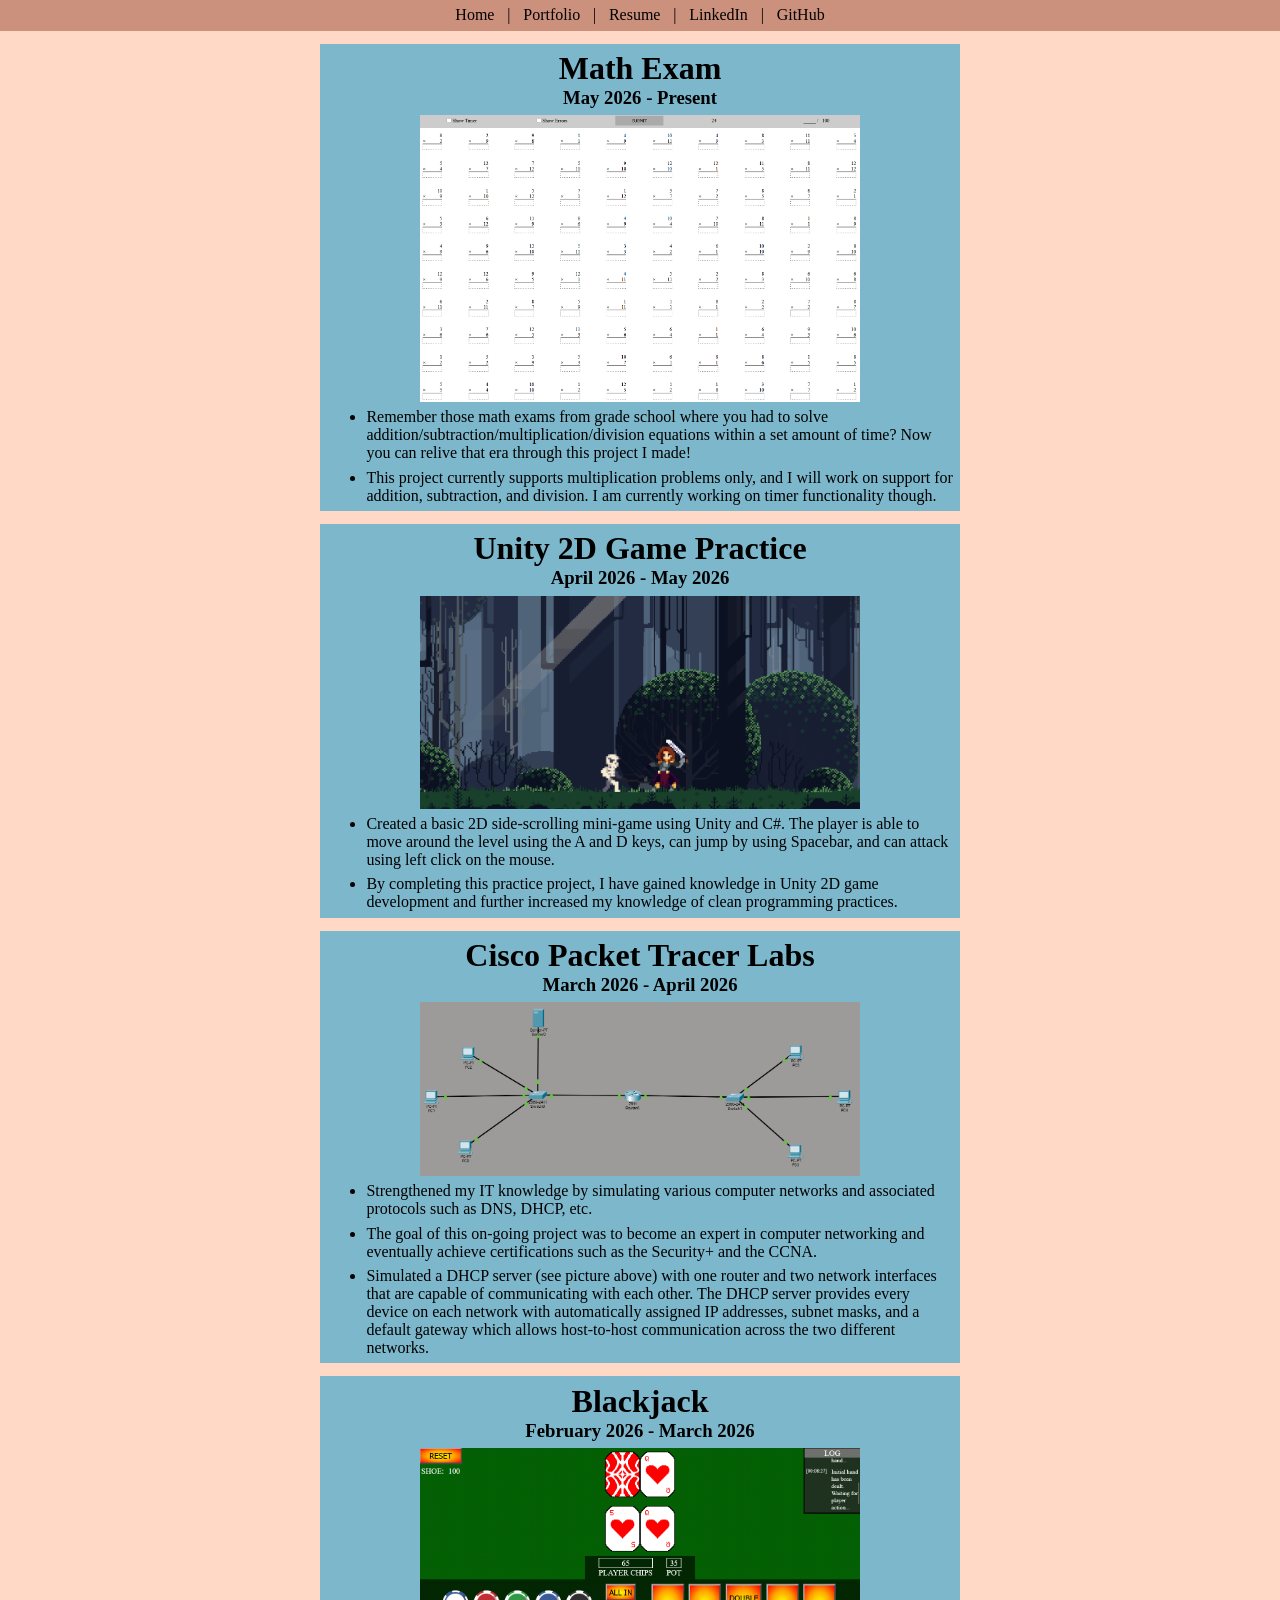
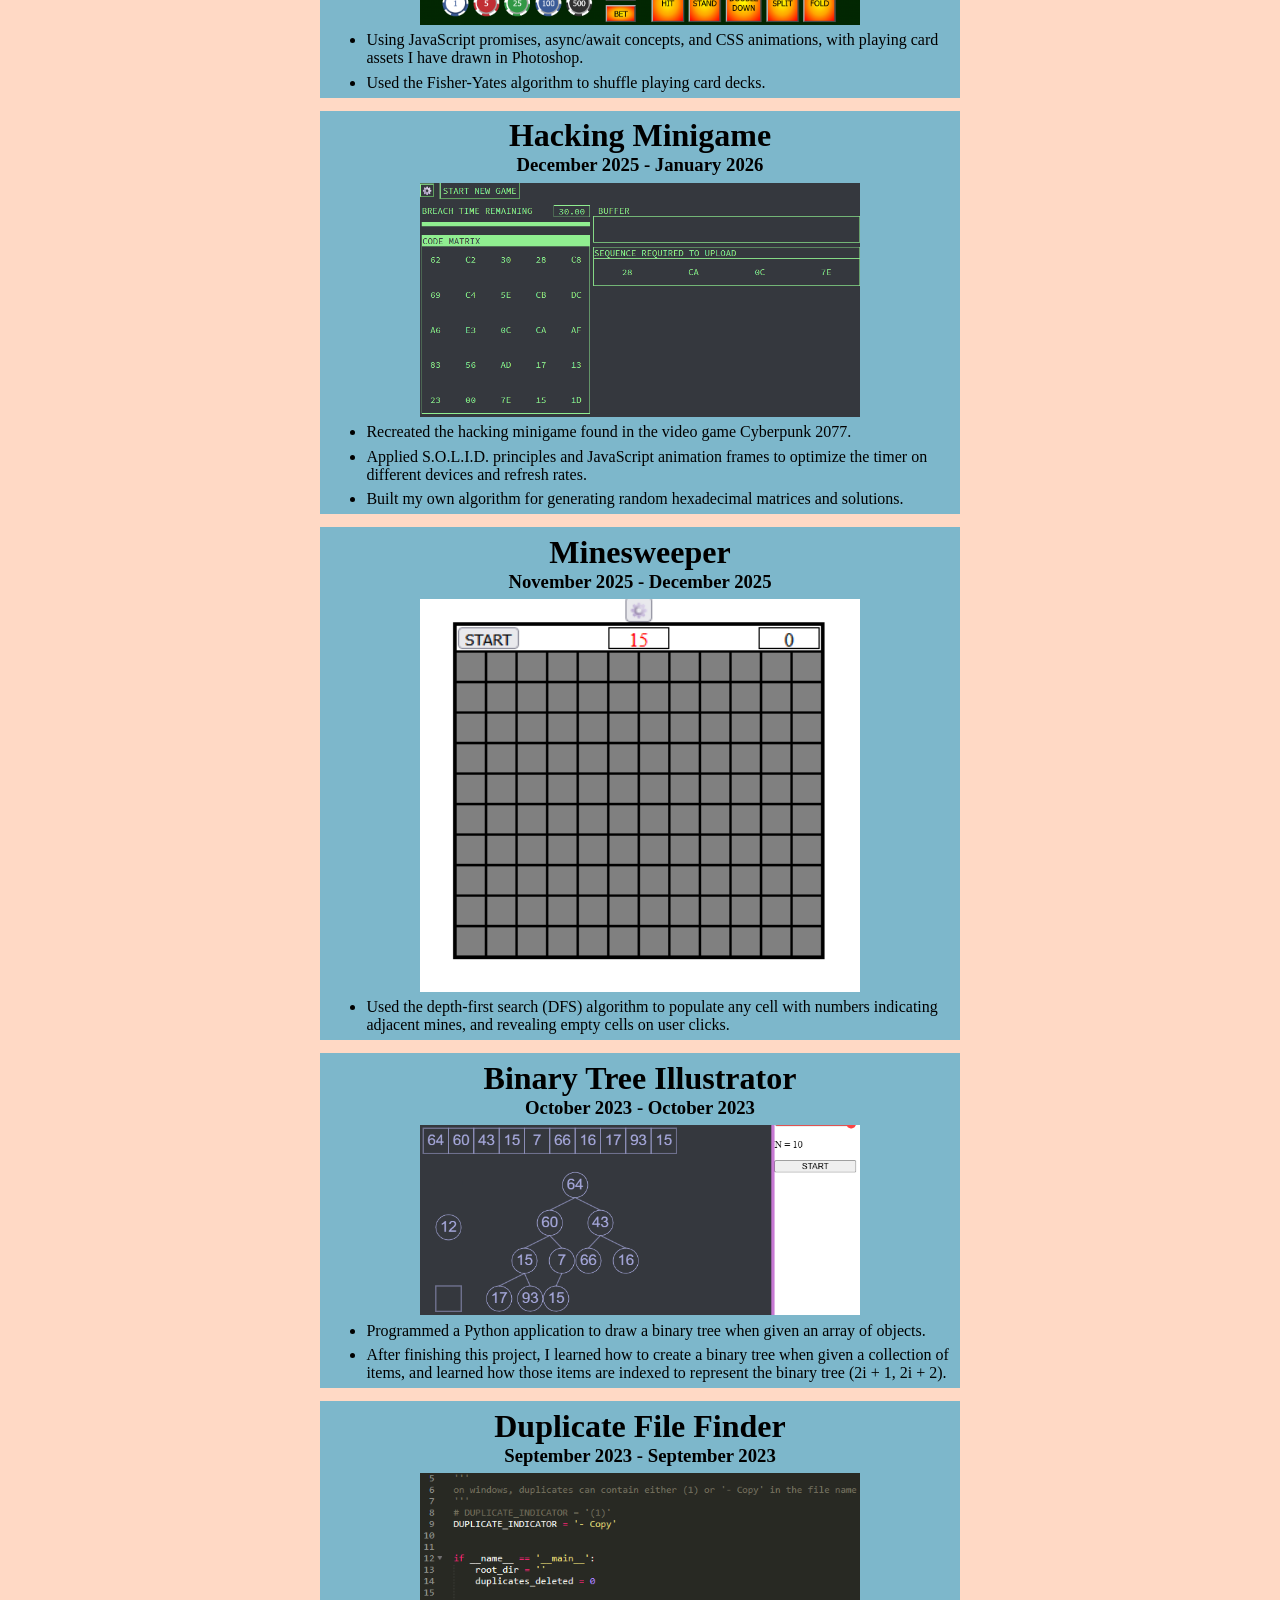
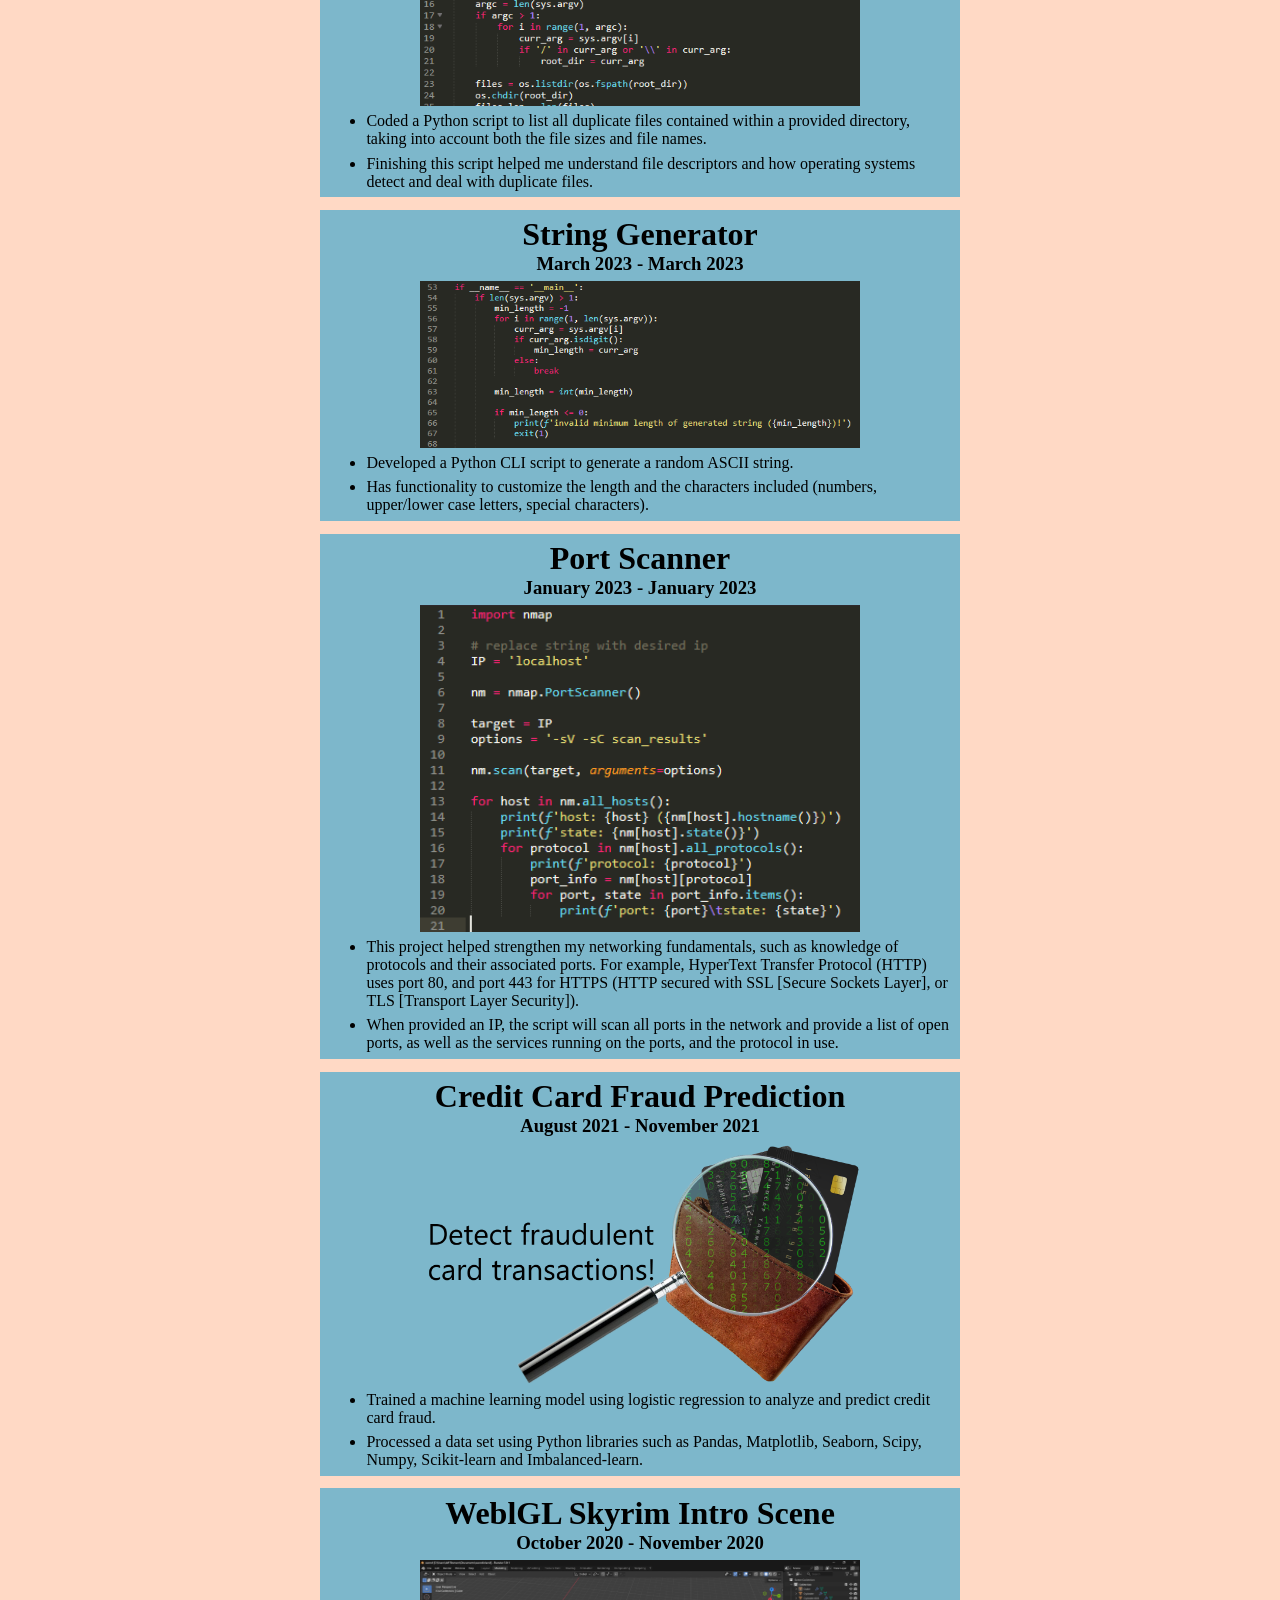
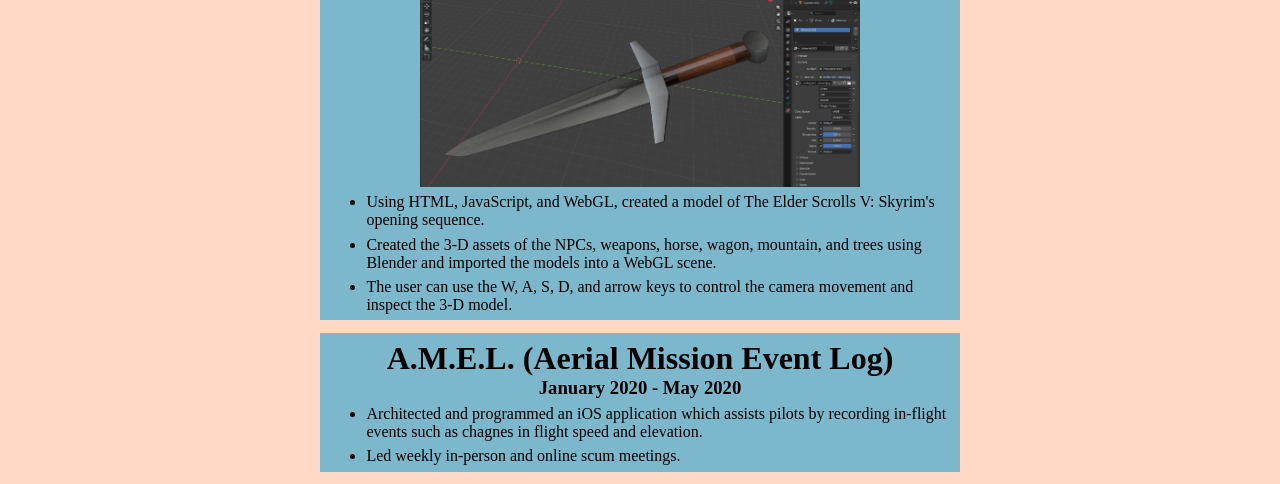
==== portfolio.html @ 7c3bc4b1 "added math test project to portfolio" ====
<!DOCTYPE html>
<html lang="en">
    <head>
        <title>Jeffrey Romero - Portfolio</title>
        <meta charset="UTF-8">
        <link rel="stylesheet" type="text/css" href="assets/styles/main.css">
        <link rel="icon" type="image/x-icon" href="assets/images/card-back.png">
    </head>
    <body>
        <nav id="nav-bar">
            <a class="nav-item" href="index.html">Home<div class="nav-item-highlight-bar"></div></a>
            <div class="vertical-divider">|</div>
            <a class="nav-item" href="portfolio.html">Portfolio<div class="nav-item-highlight-bar"></div></a>
            <div class="vertical-divider">|</div>
            <a class="nav-item" href="resume.html">Resume<div class="nav-item-highlight-bar"></div></a>
            <div class="vertical-divider">|</div>
            <a class="nav-item" href="https://www.linkedin.com/in/jeffrey-brian-romero/">LinkedIn<div class="nav-item-highlight-bar"></div></a>
            <div class="vertical-divider">|</div>
            <a class="nav-item" href="https://github.com/jeff-romero">GitHub<div class="nav-item-highlight-bar"></div></a>
        </nav>
        <div class="content-wrapper">
            <a class="project-container" href="https://jeff-romero.github.io/math-tests/">
                <div class="project-header">
                    <h1>Math Exam</h1>
                    <h3>May 2026 - Present</h3>
                </div>
                <img class="project-img" src="assets/images/math-test.png">
                <ul>
                    <li>
                        Remember those math exams from grade school where you had to solve addition/subtraction/multiplication/division equations within a set amount of time? Now you can relive that era through this project I made!
                    </li>
                    <li>
                        This project currently supports multiplication problems only, and I will work on support for addition, subtraction, and division. I am currently working on timer functionality though.
                    </li>
                </ul>
            </a>
            <a class="project-container" href="https://github.com/jeff-romero/unity-2d-practice">
                <div class="project-header">
                    <h1>Unity 2D Game Practice</h1>
                    <h3>April 2026 - May 2026</h3>
                </div>
                <img class="project-img" src="assets/images/unity-2d-practice-1.png">
                <ul>
                    <li>
                        Created a basic 2D side-scrolling mini-game using Unity and C#. The player is able to move around the level using the A and D keys, can jump by using Spacebar, and can attack using left click on the mouse.
                    </li>
                    <li>
                        By completing this practice project, I have gained knowledge in Unity 2D game development and further increased my knowledge of clean programming practices.
                    </li>
                </ul>
            </a>
            <div class="project-container">
                <div class="project-header">
                    <h1>Cisco Packet Tracer Labs</h1>
                    <h3>March 2026 - April 2026</h3>
                </div>
                <img class="project-img" src="assets/images/dhcp-server-one-router-two-network-interfaces.png">
                <ul>
                    <li>
                        Strengthened my IT knowledge by simulating various computer networks and associated protocols such as DNS, DHCP, etc.
                    </li>
                    <li>
                        The goal of this on-going project was to become an expert in computer networking and eventually achieve certifications such as the Security+ and the CCNA.
                    </li>
                    <li>
                        Simulated a DHCP server (see picture above) with one router and two network interfaces that are capable of communicating with each other. The DHCP server provides every device on each network with automatically assigned IP addresses, subnet masks, and a default gateway which allows host-to-host communication across the two different networks.
                    </li>
                </ul>
            </div>
            <a class="project-container" href="https://jeff-romero.github.io/blackjack/">
                <div class="project-header">
                    <h1>Blackjack</h1>
                    <h3>February 2026 - March 2026</h3>
                </div>
                <img class="project-img" src="assets/images/blackjack-preview.png">
                <ul>
                    <li>
                        Using JavaScript promises, async/await concepts, and CSS animations, with playing card assets I have drawn in Photoshop.
                    </li>
                    <li>
                        Used the Fisher-Yates algorithm to shuffle playing card decks.
                    </li>
                </ul>
            </a>
            <a class="project-container" href="https://jeff-romero.github.io/hacking-minigame/">
                <div class="project-header">
                    <h1>Hacking Minigame</h1>
                    <h3>December 2025 - January 2026</h3>
                </div>
                <img class="project-img" src="assets/images/hacking-minigame-preview.png">
                <ul>
                    <li>
                        Recreated the hacking minigame found in the video game Cyberpunk 2077.
                    </li>
                    <li>
                        Applied S.O.L.I.D. principles and JavaScript animation frames to optimize the timer on different devices and refresh rates.
                    </li>
                    <li>
                        Built my own algorithm for generating random hexadecimal matrices and solutions.
                    </li>
                </ul>
            </a>
            <a class="project-container" href="https://jeff-romero.github.io/minesweeper/">
                <div class="project-header">
                    <h1>Minesweeper</h1>
                    <h3>November 2025 - December 2025</h3>
                </div>
                <img class="project-img" src="assets/images/minesweeper-preview.png">
                <ul>
                    <li>
                        Used the depth-first search (DFS) algorithm to populate any cell with numbers indicating adjacent mines, and revealing empty cells on user clicks.
                    </li>
                </ul>
            </a>
            <div class="project-container">
                <div class="project-header">
                    <h1>Binary Tree Illustrator</h1>
                    <h3>October 2023 - October 2023</h3>
                </div>
                <img class="project-img" src="assets/images/binary-tree-illustrator.png">
                <ul>
                    <li>
                        Programmed a Python application to draw a binary tree when given an array of objects.
                    </li>
                    <li>
                        After finishing this project, I learned how to create a binary tree when given a collection of items, and learned how those items are indexed to represent the binary tree (2i + 1, 2i + 2).
                    </li>
                </ul>
            </div>
            <div class="project-container">
                <div class="project-header">
                    <h1>Duplicate File Finder</h1>
                    <h3>September 2023 - September 2023</h3>
                </div>
                <img class="project-img" src="assets/images/duplicate-file-finder.png">
                <ul>
                    <li>
                        Coded a Python script to list all duplicate files contained within a provided directory, taking into account both the file sizes and file names.
                    </li>
                    <li>
                        Finishing this script helped me understand file descriptors and how operating systems detect and deal with duplicate files.
                    </li>
                </ul>
            </div>
            <div class="project-container">
                <div class="project-header">
                    <h1>String Generator</h1>
                    <h3>March 2023 - March 2023</h3>
                </div>
                <img class="project-img" src="assets/images/strgen.png">
                <ul>
                    <li>
                        Developed a Python CLI script to generate a random ASCII string.
                    </li>
                    <li>
                        Has functionality to customize the length and the characters included (numbers, upper/lower case letters, special characters).
                    </li>
                </ul>
            </div>
            <div class="project-container">
                <div class="project-header">
                    <h1>Port Scanner</h1>
                    <h3>January 2023 - January 2023</h3>
                </div>
                <img class="project-img" src="assets/images/nmap-port-scanner.png">
                <ul>
                    <li>
                        This project helped strengthen my networking fundamentals, such as knowledge of protocols and their associated ports. For example, HyperText Transfer Protocol (HTTP) uses port 80, and port 443 for HTTPS (HTTP secured with SSL [Secure Sockets Layer], or TLS [Transport Layer Security]).
                    </li>
                    <li>
                        When provided an IP, the script will scan all ports in the network and provide a list of open ports, as well as the services running on the ports, and the protocol in use.
                    </li>
                </ul>
            </div>
            <a class="project-container" href="https://github.com/jeff-romero/capstone-project/">
                <div class="project-header">
                    <h1>Credit Card Fraud Prediction</h1>
                    <h3>August 2021 - November 2021</h3>
                </div>
                <img class="project-img" src="assets/images/ccf_ml_jr.png">
                <ul>
                    <li>
                        Trained a machine learning model using logistic regression to analyze and predict credit card fraud.
                    </li>
                    <li>
                        Processed a data set using Python libraries such as Pandas, Matplotlib, Seaborn, Scipy, Numpy, Scikit-learn and Imbalanced-learn.
                    </li>
                </ul>
            </a>
            <div class="project-container">
                <div class="project-header">
                    <h1>WeblGL Skyrim Intro Scene</h1>
                    <h3>October 2020 - November 2020</h3>
                </div>
                <img class="project-img" src="assets/images/webgl-skyrim-sword.png">
                <ul>
                    <li>
                        Using HTML, JavaScript, and WebGL, created a model of The Elder Scrolls V: Skyrim's opening sequence.
                    </li>
                    <li>
                        Created the 3-D assets of the NPCs, weapons, horse, wagon, mountain, and trees using Blender and imported the models into a WebGL scene.
                    </li>
                    <li>
                        The user can use the W, A, S, D, and arrow keys to control the camera movement and inspect the 3-D model.
                    </li>
                </ul>
            </div>
            <a class="project-container" href="https://github.com/Dameech92/AMEL/">
                <div class="project-header">
                    <h1>A.M.E.L. (Aerial Mission Event Log)</h1>
                    <h3>January 2020 - May 2020</h3>
                </div>
                <ul>
                    <li>
                        Architected and programmed an iOS application which assists pilots by recording in-flight events such as chagnes in flight speed and elevation.
                    </li>
                    <li>
                        Led weekly in-person and online scum meetings.
                    </li>
                </ul>
            </a>
        </div>
    </body>
    <script src="assets/scripts/main.js"></script>
</html>
---- assets/styles/main.css ----
*,
*::after,
*::before {
    box-sizing: border-box;
}

/* 
some colors yerrr
*/
:root {
    --glacier-blue: #4498ae;
    --azure-sky: #447fa7;
    --calm-water: #7aaabc;
    --lavender-mist: #a6a8dc;
    --creamy: #fffff5;
    --urban-steel: #35383e;
    --alpine-green: #275d5d;
    --boreal-sea: #859cb6;
    --olive-fog: #a8af90;
    --deep-silver: #c4cfd7;
    --herbal-mist: #aed3b1;
    --golden-aura: #b7830d;
    --picked-color: #CB917D;
    --yuna-blonde: rgb(203, 145, 125);
    --yuna-blonde-light: oklch(0.928182 0.0688581 39.8288);
    --yuna-blonde-dark: oklch(0.78 0.0703883 39.8288);
    --yuna-blonde-compliment: color(srgb 0.490196 0.717647 0.796078);
    --lighter: oklch(from var(--picked-color) clamp(0, l + 0.22, 1) calc(c * 0.9) h);
    --darker: oklch(from var(--picked-color) clamp(0, 1 - 0.22, 1) calc(c * 0.92) h);
    --compliment: hsl(from var(--picked-color) calc(h - 180) s l);
    --body-light: white;
    --body-dark: linear-gradient(90deg, #23272e, rgb(44, 49, 58), rgb(53, 59, 70), rgb(44, 49, 58), #23272e);
    --h2-light: radial-gradient(circle at center, rgb(0, 0, 214), rgb(0, 0, 170), darkblue);
    --h2-dark: radial-gradient(circle at center, rgb(0, 0, 214), rgb(0, 0, 170), darkblue);
}

* {
    color-scheme: light dark;
    margin: 0;
    font-family: Verdana;
    color: light-dark(black, var(--creamy));
}

body {
    color-scheme: light dark;
    display: flex;
    flex-direction: column;
    background-color: light-dark(var(--yuna-blonde-light), #23272e);
    background-size: contain;
    /* z-index: -4; */
    align-items: center;
    gap: 1vw;
    align-content: space-between;
    padding-bottom: 1vw;
}

a {
    text-decoration: none;
}

#nav-bar {
    display: flex;
    width: 100%;
    padding-inline: 2vw;
    gap: 0.5vw;
    /* z-index: -3; */
    background-color: light-dark(var(--yuna-blonde), #454e61);
    content-visibility: auto;
    justify-content: center;
}

.wip {
    padding-block: 0.5vw;
    text-align: center;
}

.nav-item {
    position: relative;
    text-decoration: none;
    padding-block: 0.5vw;
    padding-inline: 0.5vw;
    text-align: center;
    z-index: 1;
}
.nav-item::before {
    position: absolute;
    content: "";
    width: 100%;
    height: 100%;
    top: 50%;
    left: 50%;
    transform: translate(-50%, -60%);
    z-index: -1;
    background-color: light-dark(var(--yuna-blonde), #454e61);
}

.nav-item-highlight-bar {
    position: absolute;
    content: "";
    width: 0%;
    height: 100%;
    top: 50%;
    left: 50%;
    transform: translate(-50%, -50%);
    z-index: -2;
    background-image: linear-gradient(90deg, var(--creamy), var(--glacier-blue));
    animation: 0.1s linear;
    animation-name: appear;
    animation-play-state: paused;
}
@keyframes appear {
    from {
        width: 0%;
    }
    to {
        width: 100%;
    }
}
@keyframes disappear {
    from {
        width: 100%;
    }
    to {
        width: 0%;
    }
}

.vertical-divider {
    position: relative;
    display: flex;
    height: 100%;
    align-self: center;
    user-select: none;
}

.page-wrapper {
    display: flex;
    /* background-color: rgb(255, 0, 0, 0.5); */
    padding: 2vw;
    gap: 2vw;
}

.block-wrapper {
    display: flex;
    flex-direction: column;
    background-image: radial-gradient(circle at center, rgb(126, 126, 126), rgb(110, 110, 110));
    /* border: 0.1vw solid var(--creamy); */
    flex: 0.5;
    content-visibility: auto;
    text-align: center;
}

h1 {
    font-size: 2em;
}

h2 {
    font-size: 1.5em;
}

h3 {
    font-size: 1.17em;
}

h4 {
    font-size: 1em;
}

h5 {
    font-size: 0.83em;
}

h6 {
    font-size: 0.67em;
}

img {
    width: 100%;
    height: auto;
}

#color-wrapper {
    display: flex;
    gap: 1vw;
}

.color-frame {
    display: flex;
    flex-direction: column;
    padding: 1vw;
    background-color: light-dark(white, rgb(56, 56, 56));
    border-radius: 1vw;
    content: "";
    align-items: center;
    text-align: center;
    gap: 0.5vw;
}

.color {
    width: 10vw;
    height: 10vw;
}

#color-picked {
    background-color: var(--picked-color);
}

#color-light {
    background-color: var(--lighter);
}

#color-dark {
    background-color: var(--darker);
}

#color-compliment {
    background-color: var(--compliment);
}

.color-val {
    /* overflow-wrap: break-word; */
    font-size: 0.75em;
}

hr {
    width: 100%;
}

.content-wrapper {
    display: flex;
    flex-direction: column;
    /* background-color: grey; */
    gap: 1vw;
}

.summary {
    display: flex;
    flex-direction: column;
    width: 75vw;
    gap: 0.5vw;
    padding: 0.5vw;
    background-color: light-dark(var(--yuna-blonde-compliment), rgb(65, 65, 65));
    font-size: 1.3em;
}

.project-container {
    display: flex;
    flex-direction: column;
    width: 50vw;
    gap: 0.5vw;
    padding: 0.5vw;
    background-color: light-dark(var(--yuna-blonde-compliment), rgb(65, 65, 65));
}

.project-header {
    display: flex;
    flex-direction: column;
    text-align: center;
    /* gap: 0.5vw; */
}

.project-img {
    width: 70%;
    align-self: center;
}

ul {
    display: flex;
    flex-direction: column;
    gap: 0.5vw;
}

.job-header {
    display: flex;
    flex-direction: column;
    gap: 0.5vw;
}

.job-title-date {
    display: flex;
    justify-content: space-between;
    overflow-wrap: break-word;
}

.job-date {
    font-size: 0.6em;
    align-self: center;
}

.commit-showcase {
    display: flex;
    flex-direction: column;
    gap: 0.5vw;
}

.resume-image-gallery {
    display: flex;
    overflow-x: auto;
    gap: 1vw;
}

.resume-image {
    flex-shrink: 0;
    width: 100%;
    height: auto;
}
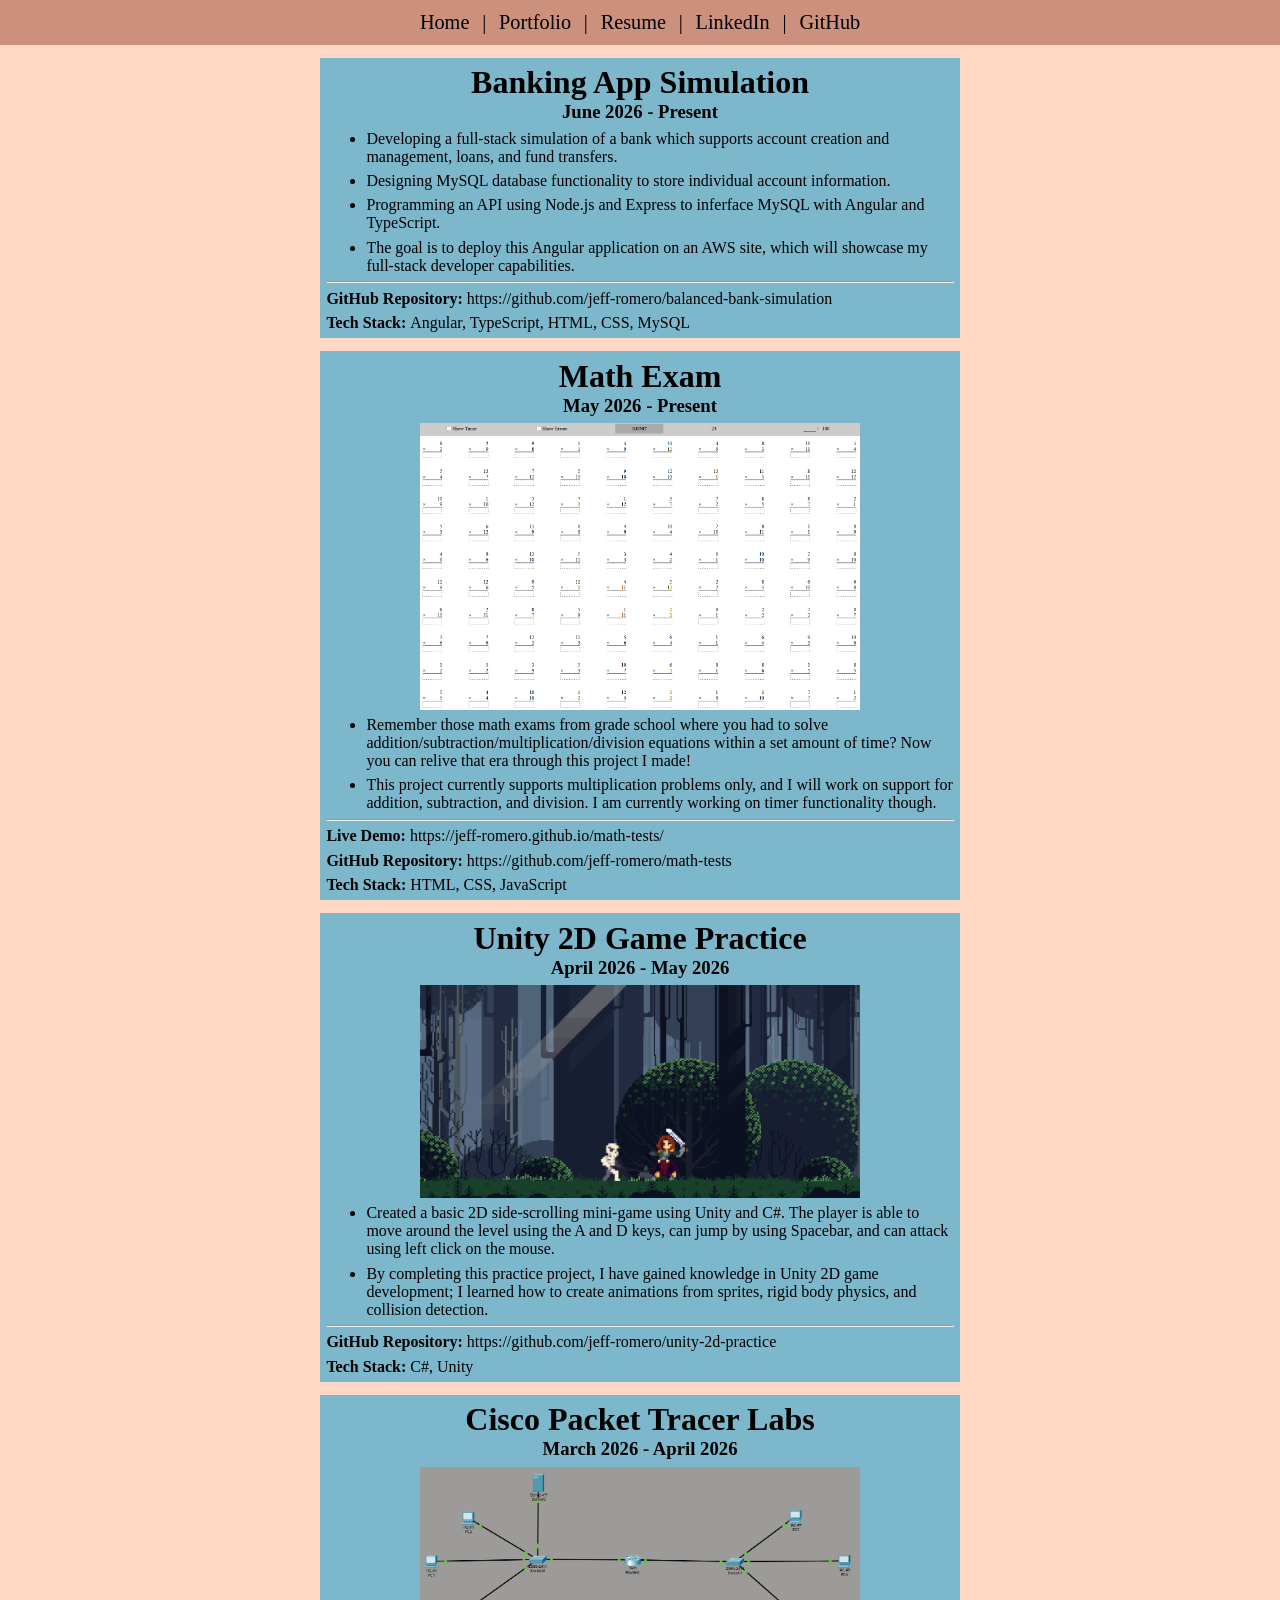
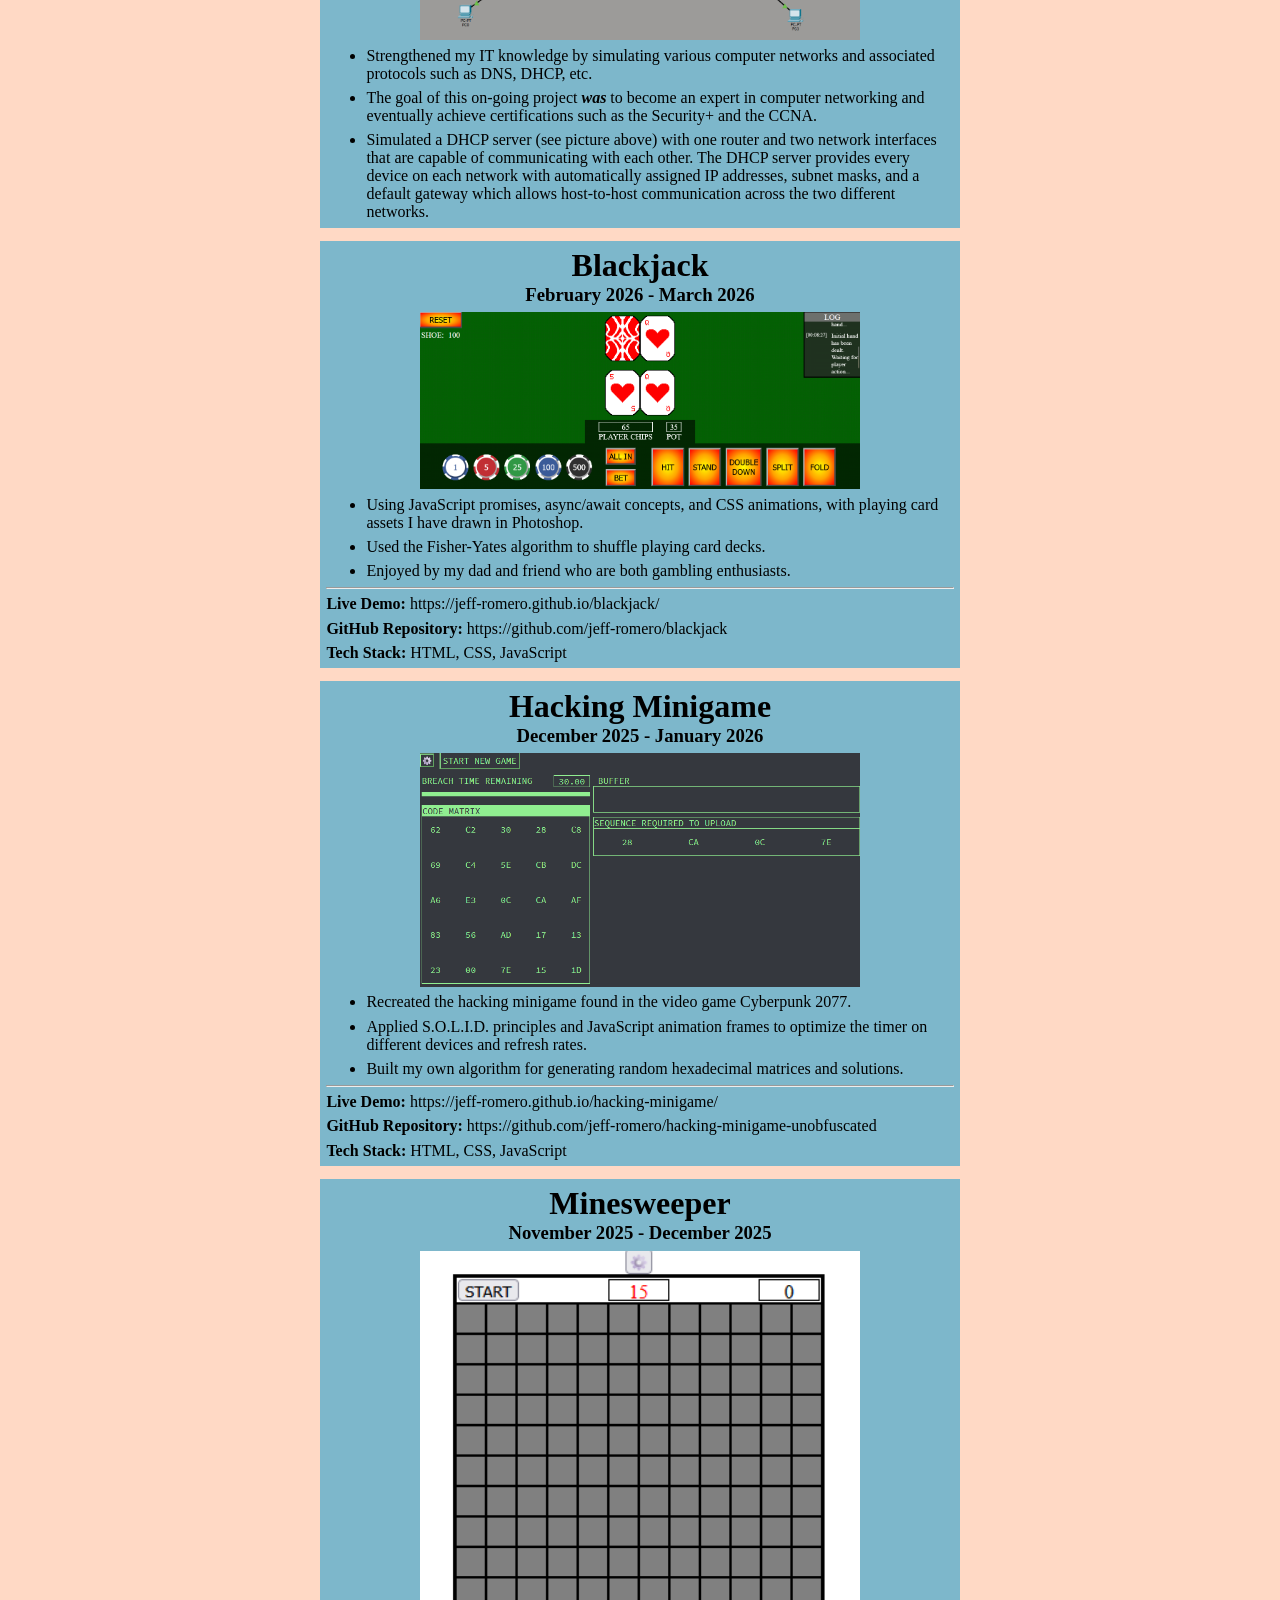
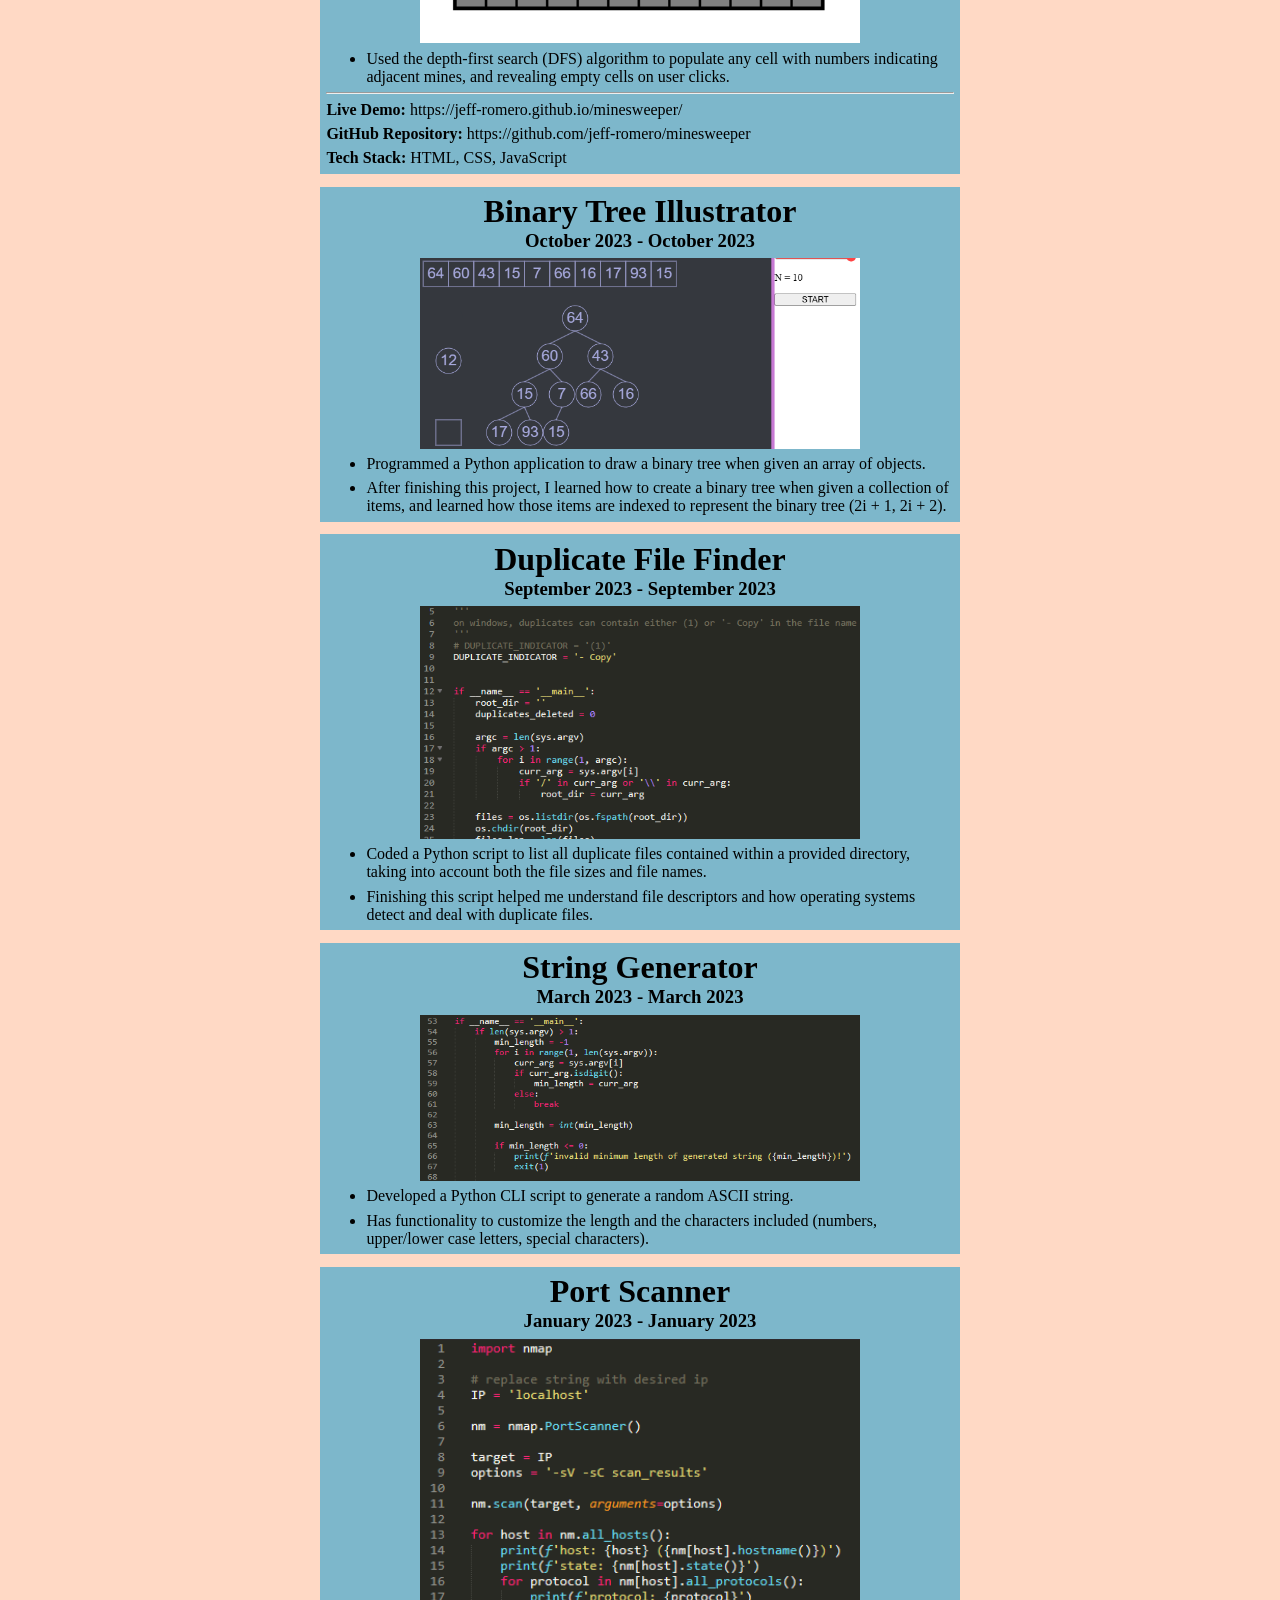
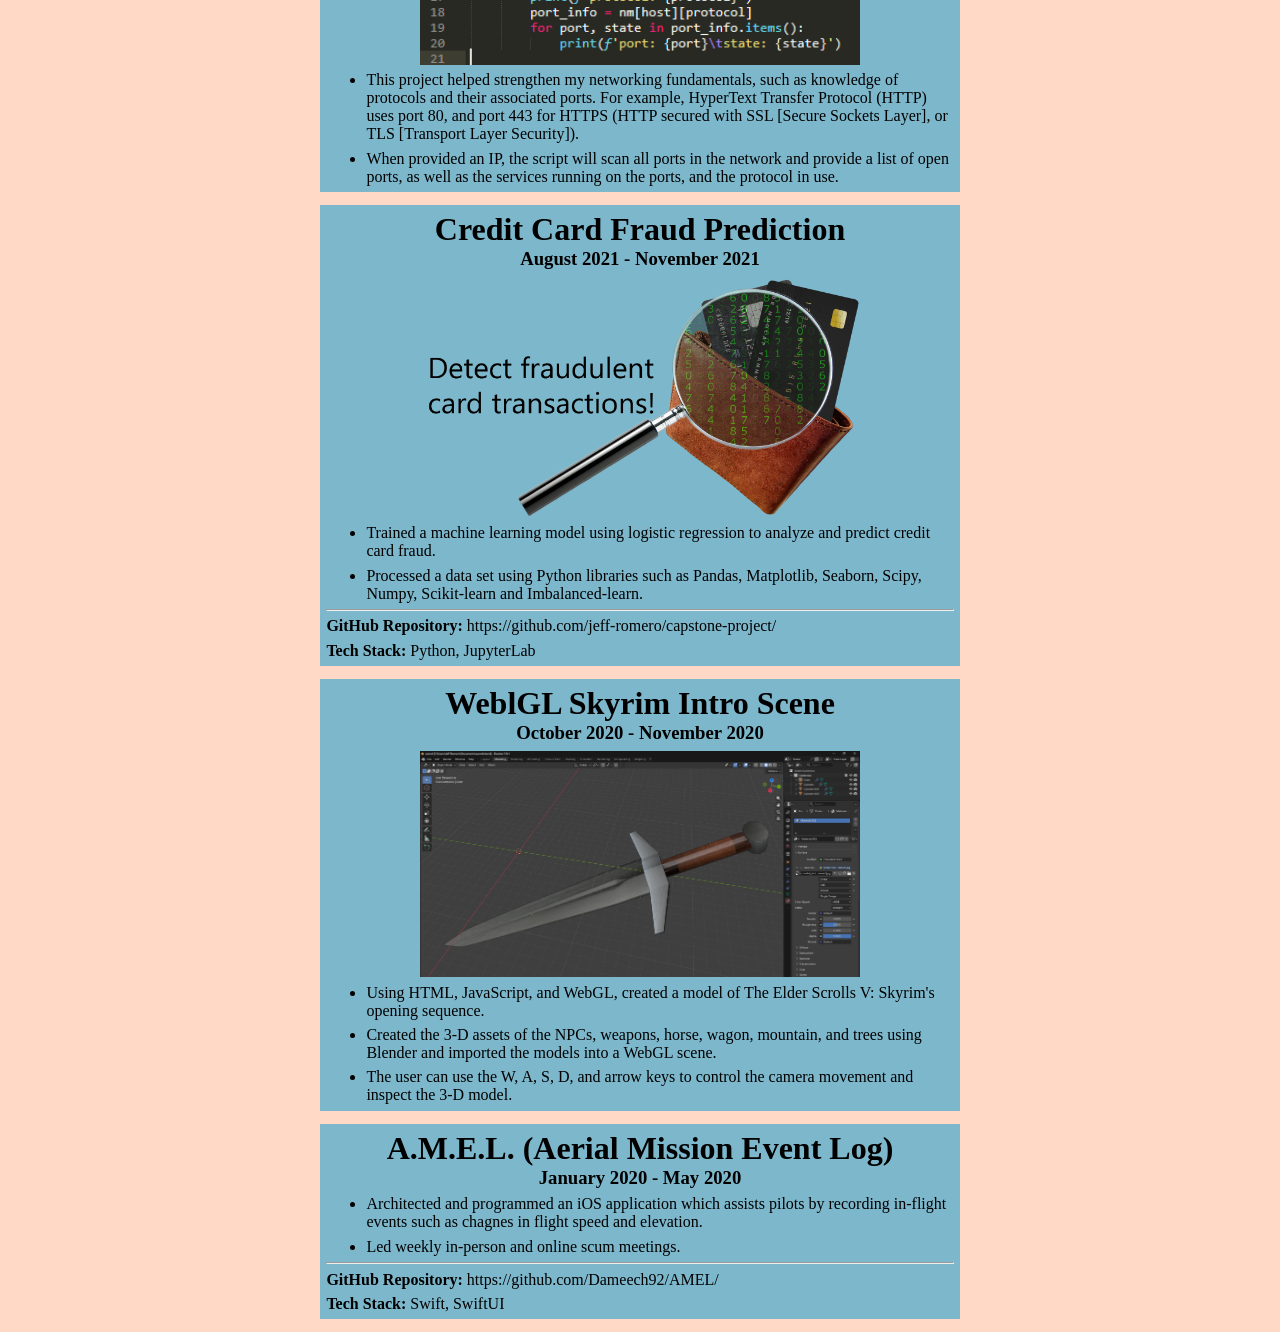
==== commit a60a72b6: "add clear links and tech stack to portfolio projects. modify about me" ====
--- a/portfolio.html
+++ b/portfolio.html
@@ -19,7 +19,30 @@
             <a class="nav-item" href="https://github.com/jeff-romero">GitHub<div class="nav-item-highlight-bar"></div></a>
         </nav>
         <div class="content-wrapper">
-            <a class="project-container" href="https://jeff-romero.github.io/math-tests/">
+            <div class="project-container">
+                <div class="project-header">
+                    <h1>Banking App Simulation</h1>
+                    <h3>June 2026 - Present</h3>
+                </div>
+                <ul>
+                    <li>
+                        Developing a full-stack simulation of a bank which supports account creation and management, loans, and fund transfers.
+                    </li>
+                    <li>
+                        Designing MySQL database functionality to store individual account information.
+                    </li>
+                    <li>
+                        Programming an API using Node.js and Express to inferface MySQL with Angular and TypeScript.
+                    </li>
+                    <li>
+                        The goal is to deploy this Angular application on an AWS site, which will showcase my full-stack developer capabilities.
+                    </li>
+                </ul>
+                <hr>
+                <span><b>GitHub Repository: </b><a href="https://github.com/jeff-romero/balanced-bank-simulation">https://github.com/jeff-romero/balanced-bank-simulation</a></span>
+                <span><b>Tech Stack: </b>Angular, TypeScript, HTML, CSS, MySQL</span>
+            </div>
+            <div class="project-container">
                 <div class="project-header">
                     <h1>Math Exam</h1>
                     <h3>May 2026 - Present</h3>
@@ -33,8 +56,12 @@
                         This project currently supports multiplication problems only, and I will work on support for addition, subtraction, and division. I am currently working on timer functionality though.
                     </li>
                 </ul>
-            </a>
-            <a class="project-container" href="https://github.com/jeff-romero/unity-2d-practice">
+                <hr>
+                <span><b>Live Demo: </b><a href="https://jeff-romero.github.io/math-tests/">https://jeff-romero.github.io/math-tests/</a></span>
+                <span><b>GitHub Repository: </b><a href="https://github.com/jeff-romero/math-tests">https://github.com/jeff-romero/math-tests</a></span>
+                <span><b>Tech Stack: </b>HTML, CSS, JavaScript</span>
+            </div>
+            <div class="project-container">
                 <div class="project-header">
                     <h1>Unity 2D Game Practice</h1>
                     <h3>April 2026 - May 2026</h3>
@@ -45,10 +72,13 @@
                         Created a basic 2D side-scrolling mini-game using Unity and C#. The player is able to move around the level using the A and D keys, can jump by using Spacebar, and can attack using left click on the mouse.
                     </li>
                     <li>
-                        By completing this practice project, I have gained knowledge in Unity 2D game development and further increased my knowledge of clean programming practices.
-                    </li>
-                </ul>
-            </a>
+                        By completing this practice project, I have gained knowledge in Unity 2D game development; I learned how to create animations from sprites, rigid body physics, and collision detection.
+                    </li>
+                </ul>
+                <hr>
+                <span><b>GitHub Repository: </b><a href="https://github.com/jeff-romero/unity-2d-practice">https://github.com/jeff-romero/unity-2d-practice</a></span>
+                <span><b>Tech Stack: </b>C#, Unity</span>
+            </div>
             <div class="project-container">
                 <div class="project-header">
                     <h1>Cisco Packet Tracer Labs</h1>
@@ -60,14 +90,14 @@
                         Strengthened my IT knowledge by simulating various computer networks and associated protocols such as DNS, DHCP, etc.
                     </li>
                     <li>
-                        The goal of this on-going project was to become an expert in computer networking and eventually achieve certifications such as the Security+ and the CCNA.
+                        The goal of this on-going project <b><i>was</i></b> to become an expert in computer networking and eventually achieve certifications such as the Security+ and the CCNA.
                     </li>
                     <li>
                         Simulated a DHCP server (see picture above) with one router and two network interfaces that are capable of communicating with each other. The DHCP server provides every device on each network with automatically assigned IP addresses, subnet masks, and a default gateway which allows host-to-host communication across the two different networks.
                     </li>
                 </ul>
             </div>
-            <a class="project-container" href="https://jeff-romero.github.io/blackjack/">
+            <div class="project-container">
                 <div class="project-header">
                     <h1>Blackjack</h1>
                     <h3>February 2026 - March 2026</h3>
@@ -80,9 +110,16 @@
                     <li>
                         Used the Fisher-Yates algorithm to shuffle playing card decks.
                     </li>
-                </ul>
-            </a>
-            <a class="project-container" href="https://jeff-romero.github.io/hacking-minigame/">
+                    <li>
+                        Enjoyed by my dad and friend who are both gambling enthusiasts.
+                    </li>
+                </ul>
+                <hr>
+                <span><b>Live Demo: </b><a href="https://jeff-romero.github.io/blackjack/">https://jeff-romero.github.io/blackjack/</a></span>
+                <span><b>GitHub Repository: </b><a href="https://github.com/jeff-romero/blackjack">https://github.com/jeff-romero/blackjack</a></span>
+                <span><b>Tech Stack: </b>HTML, CSS, JavaScript</span>
+            </div>
+            <div class="project-container">
                 <div class="project-header">
                     <h1>Hacking Minigame</h1>
                     <h3>December 2025 - January 2026</h3>
@@ -99,8 +136,12 @@
                         Built my own algorithm for generating random hexadecimal matrices and solutions.
                     </li>
                 </ul>
-            </a>
-            <a class="project-container" href="https://jeff-romero.github.io/minesweeper/">
+                <hr>
+                <span><b>Live Demo: </b><a href="https://jeff-romero.github.io/hacking-minigame/">https://jeff-romero.github.io/hacking-minigame/</a></span>
+                <span><b>GitHub Repository: </b><a href="https://github.com/jeff-romero/hacking-minigame-unobfuscated">https://github.com/jeff-romero/hacking-minigame-unobfuscated</a></span>
+                <span><b>Tech Stack: </b>HTML, CSS, JavaScript</span>
+            </div>
+            <div class="project-container">
                 <div class="project-header">
                     <h1>Minesweeper</h1>
                     <h3>November 2025 - December 2025</h3>
@@ -111,7 +152,11 @@
                         Used the depth-first search (DFS) algorithm to populate any cell with numbers indicating adjacent mines, and revealing empty cells on user clicks.
                     </li>
                 </ul>
-            </a>
+                <hr>
+                <span><b>Live Demo: </b><a href="https://jeff-romero.github.io/minesweeper/">https://jeff-romero.github.io/minesweeper/</a></span>
+                <span><b>GitHub Repository: </b><a href="https://github.com/jeff-romero/minesweeper">https://github.com/jeff-romero/minesweeper</a></span>
+                <span><b>Tech Stack: </b>HTML, CSS, JavaScript</span>
+            </div>
             <div class="project-container">
                 <div class="project-header">
                     <h1>Binary Tree Illustrator</h1>
@@ -172,7 +217,7 @@
                     </li>
                 </ul>
             </div>
-            <a class="project-container" href="https://github.com/jeff-romero/capstone-project/">
+            <div class="project-container">
                 <div class="project-header">
                     <h1>Credit Card Fraud Prediction</h1>
                     <h3>August 2021 - November 2021</h3>
@@ -186,7 +231,10 @@
                         Processed a data set using Python libraries such as Pandas, Matplotlib, Seaborn, Scipy, Numpy, Scikit-learn and Imbalanced-learn.
                     </li>
                 </ul>
-            </a>
+                <hr>
+                <span><b>GitHub Repository: </b><a href="https://github.com/jeff-romero/capstone-project/">https://github.com/jeff-romero/capstone-project/</a></span>
+                <span><b>Tech Stack: </b>Python, JupyterLab</span>
+            </div>
             <div class="project-container">
                 <div class="project-header">
                     <h1>WeblGL Skyrim Intro Scene</h1>
@@ -205,7 +253,7 @@
                     </li>
                 </ul>
             </div>
-            <a class="project-container" href="https://github.com/Dameech92/AMEL/">
+            <div class="project-container">
                 <div class="project-header">
                     <h1>A.M.E.L. (Aerial Mission Event Log)</h1>
                     <h3>January 2020 - May 2020</h3>
@@ -218,7 +266,10 @@
                         Led weekly in-person and online scum meetings.
                     </li>
                 </ul>
-            </a>
+                <hr>
+                <span><b>GitHub Repository: </b><a href="https://github.com/Dameech92/AMEL/">https://github.com/Dameech92/AMEL/</a></span>
+                <span><b>Tech Stack: </b>Swift, SwiftUI</span>
+            </div>
         </div>
     </body>
     <script src="assets/scripts/main.js"></script>
--- a/assets/styles/main.css
+++ b/assets/styles/main.css
@@ -67,6 +67,7 @@
     background-color: light-dark(var(--yuna-blonde), #454e61);
     content-visibility: auto;
     justify-content: center;
+    height: 5dvh;
 }
 
 .wip {
@@ -80,7 +81,9 @@
     padding-block: 0.5vw;
     padding-inline: 0.5vw;
     text-align: center;
+    align-self: center;
     z-index: 1;
+    font-size: 2.25dvh;
 }
 .nav-item::before {
     position: absolute;
@@ -129,8 +132,9 @@
     position: relative;
     display: flex;
     height: 100%;
-    align-self: center;
     user-select: none;
+    align-items: center;
+    font-size: 2.25dvh;
 }
 
 .page-wrapper {
@@ -264,6 +268,11 @@
     align-self: center;
 }
 
+.project-info {
+    justify-content: left;
+    background-color: light-dark(var(--yuna-blonde-compliment), rgb(65, 65, 65));
+}
+
 ul {
     display: flex;
     flex-direction: column;
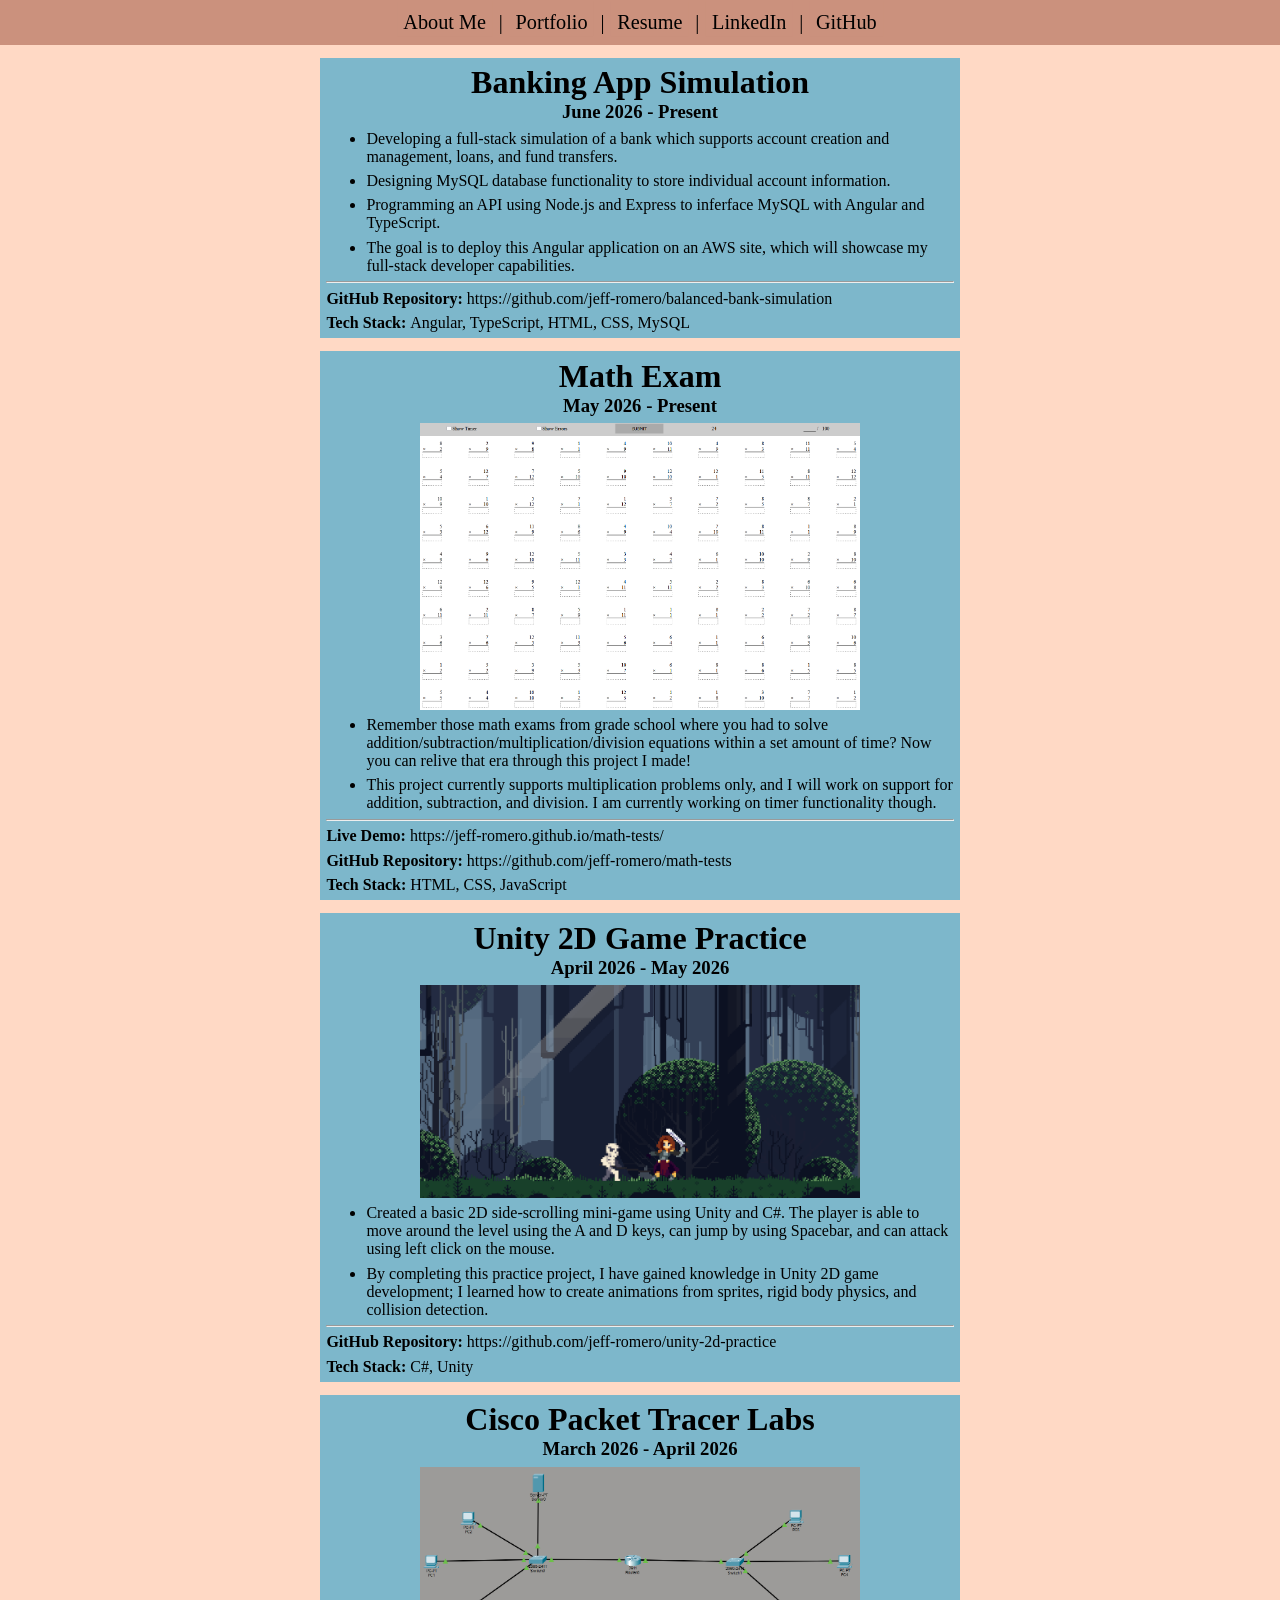
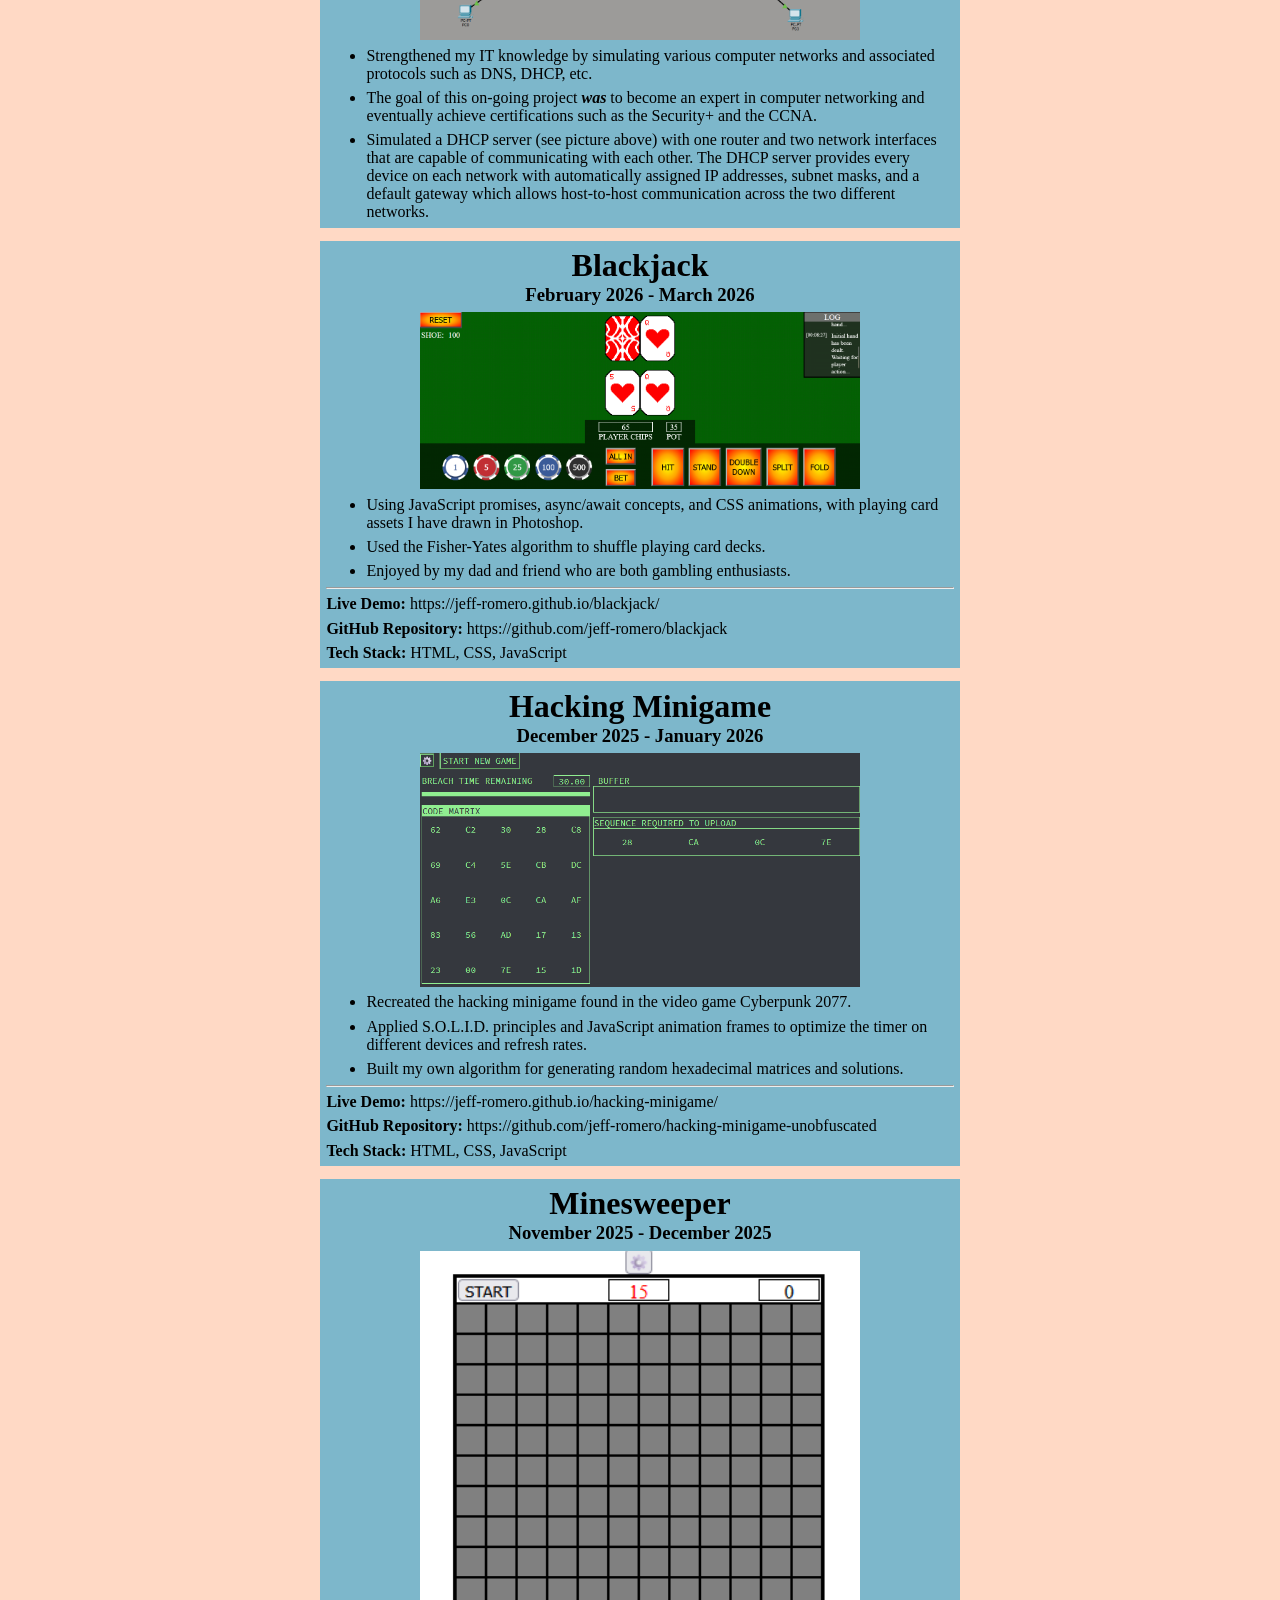
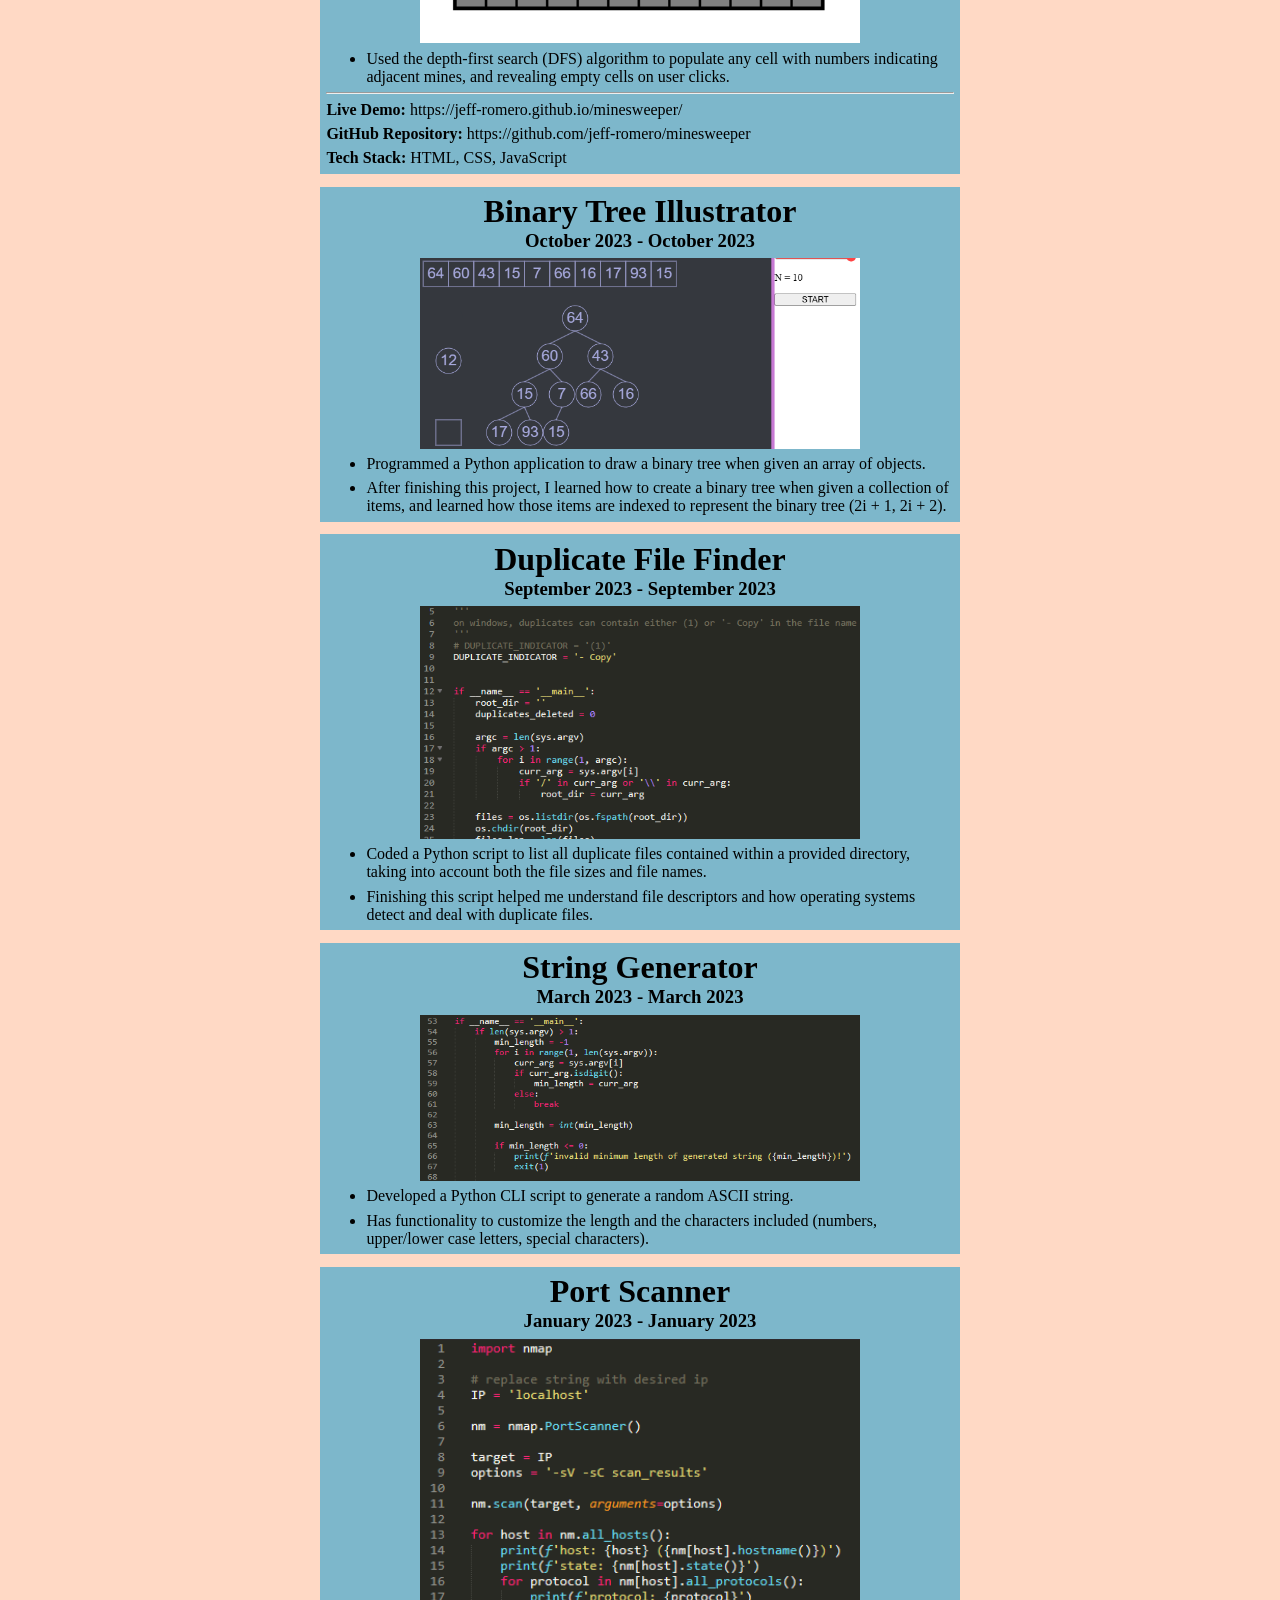
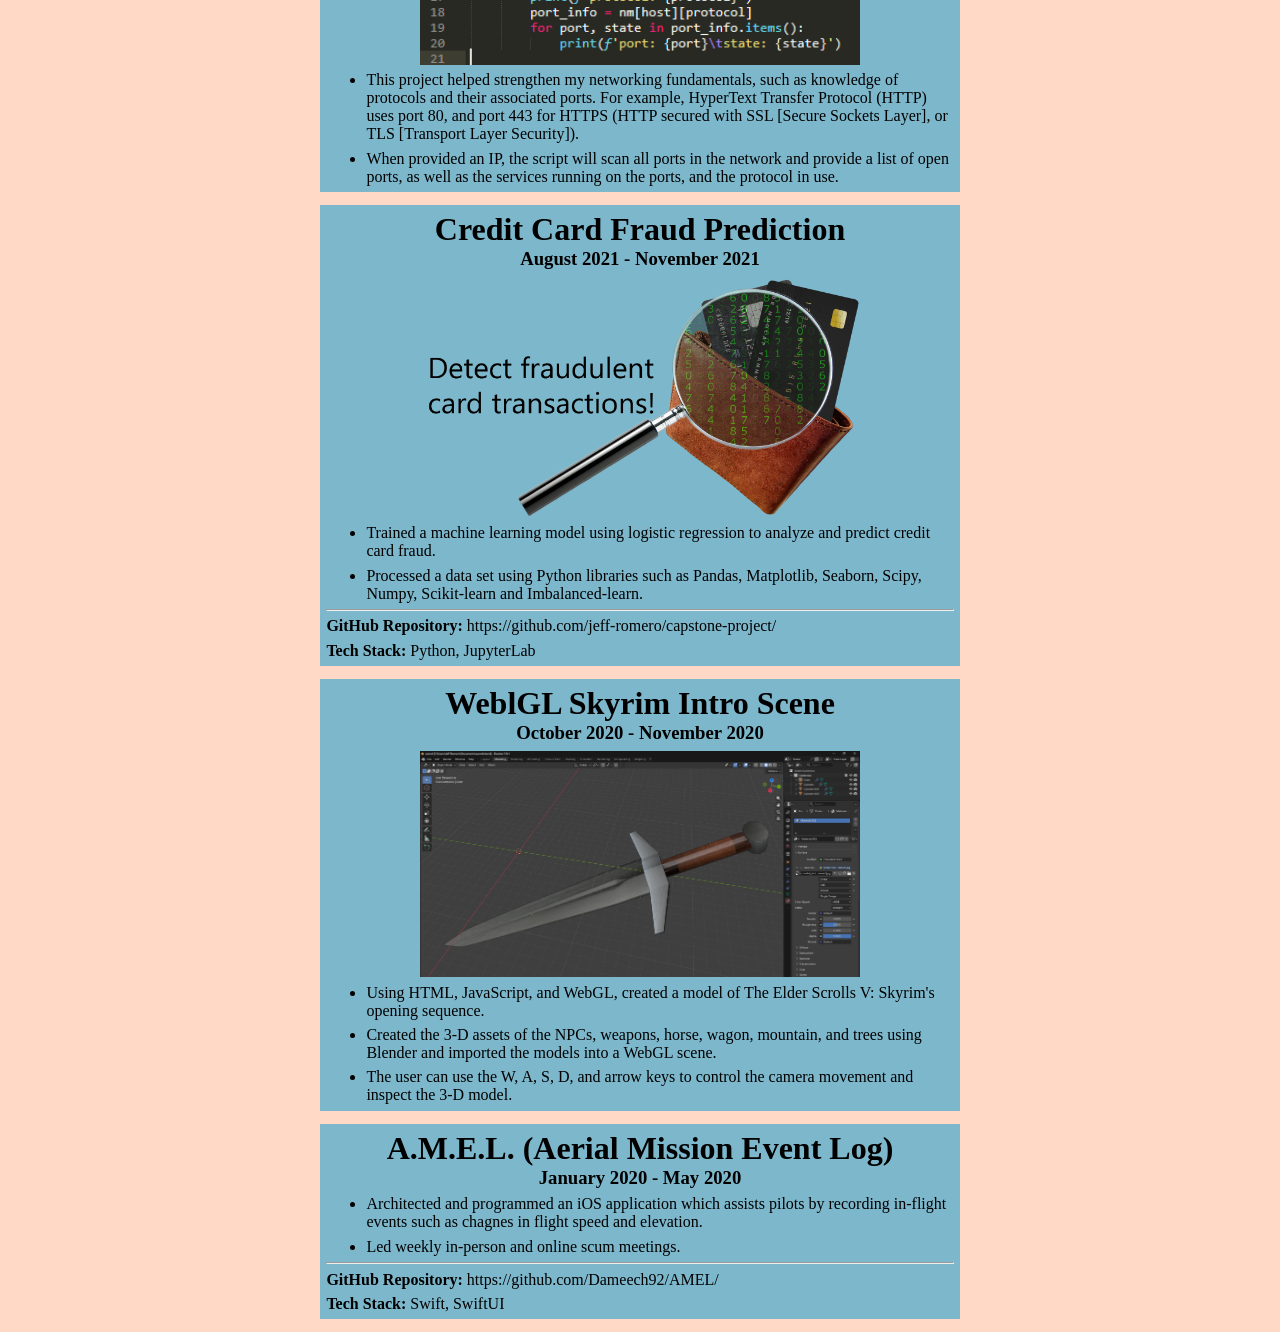
==== commit 23173336: "change home to 'about me'" ====
--- a/portfolio.html
+++ b/portfolio.html
@@ -8,7 +8,7 @@
     </head>
     <body>
         <nav id="nav-bar">
-            <a class="nav-item" href="index.html">Home<div class="nav-item-highlight-bar"></div></a>
+            <a class="nav-item" href="index.html">About Me<div class="nav-item-highlight-bar"></div></a>
             <div class="vertical-divider">|</div>
             <a class="nav-item" href="portfolio.html">Portfolio<div class="nav-item-highlight-bar"></div></a>
             <div class="vertical-divider">|</div>
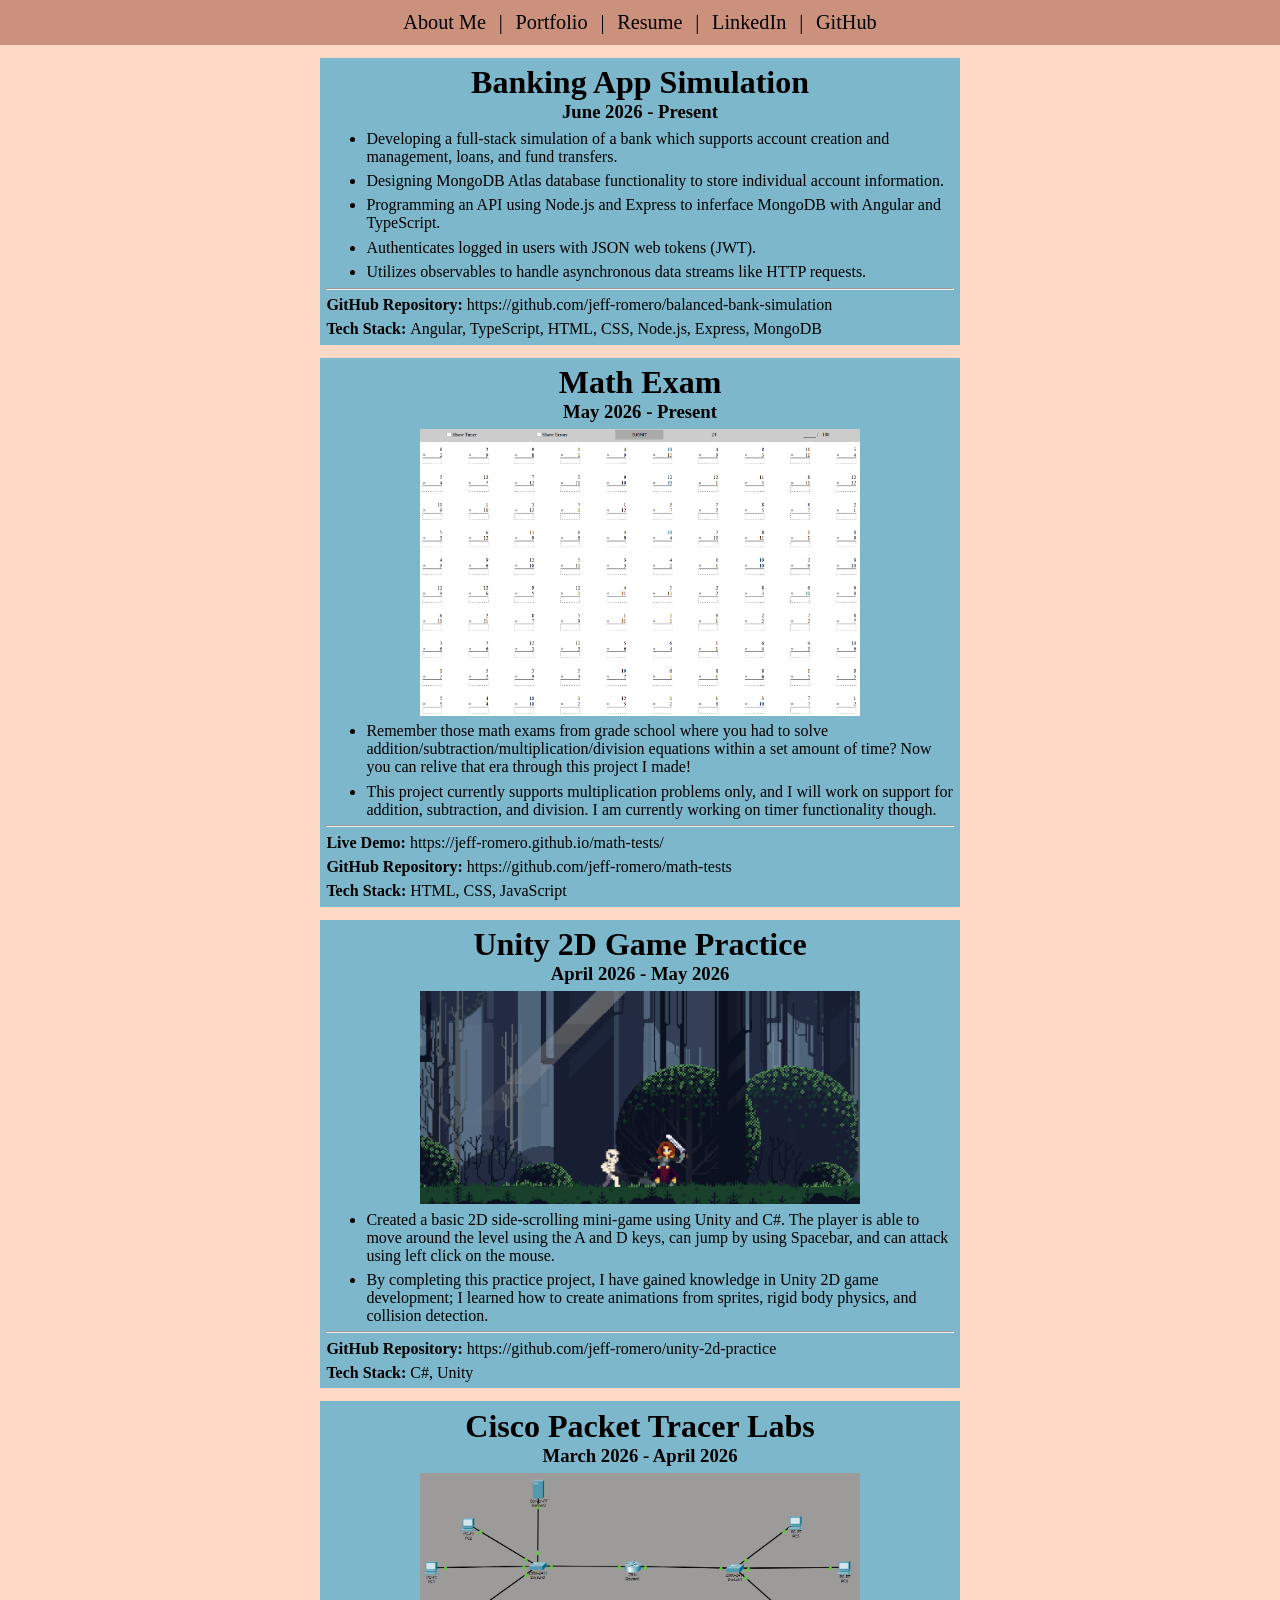
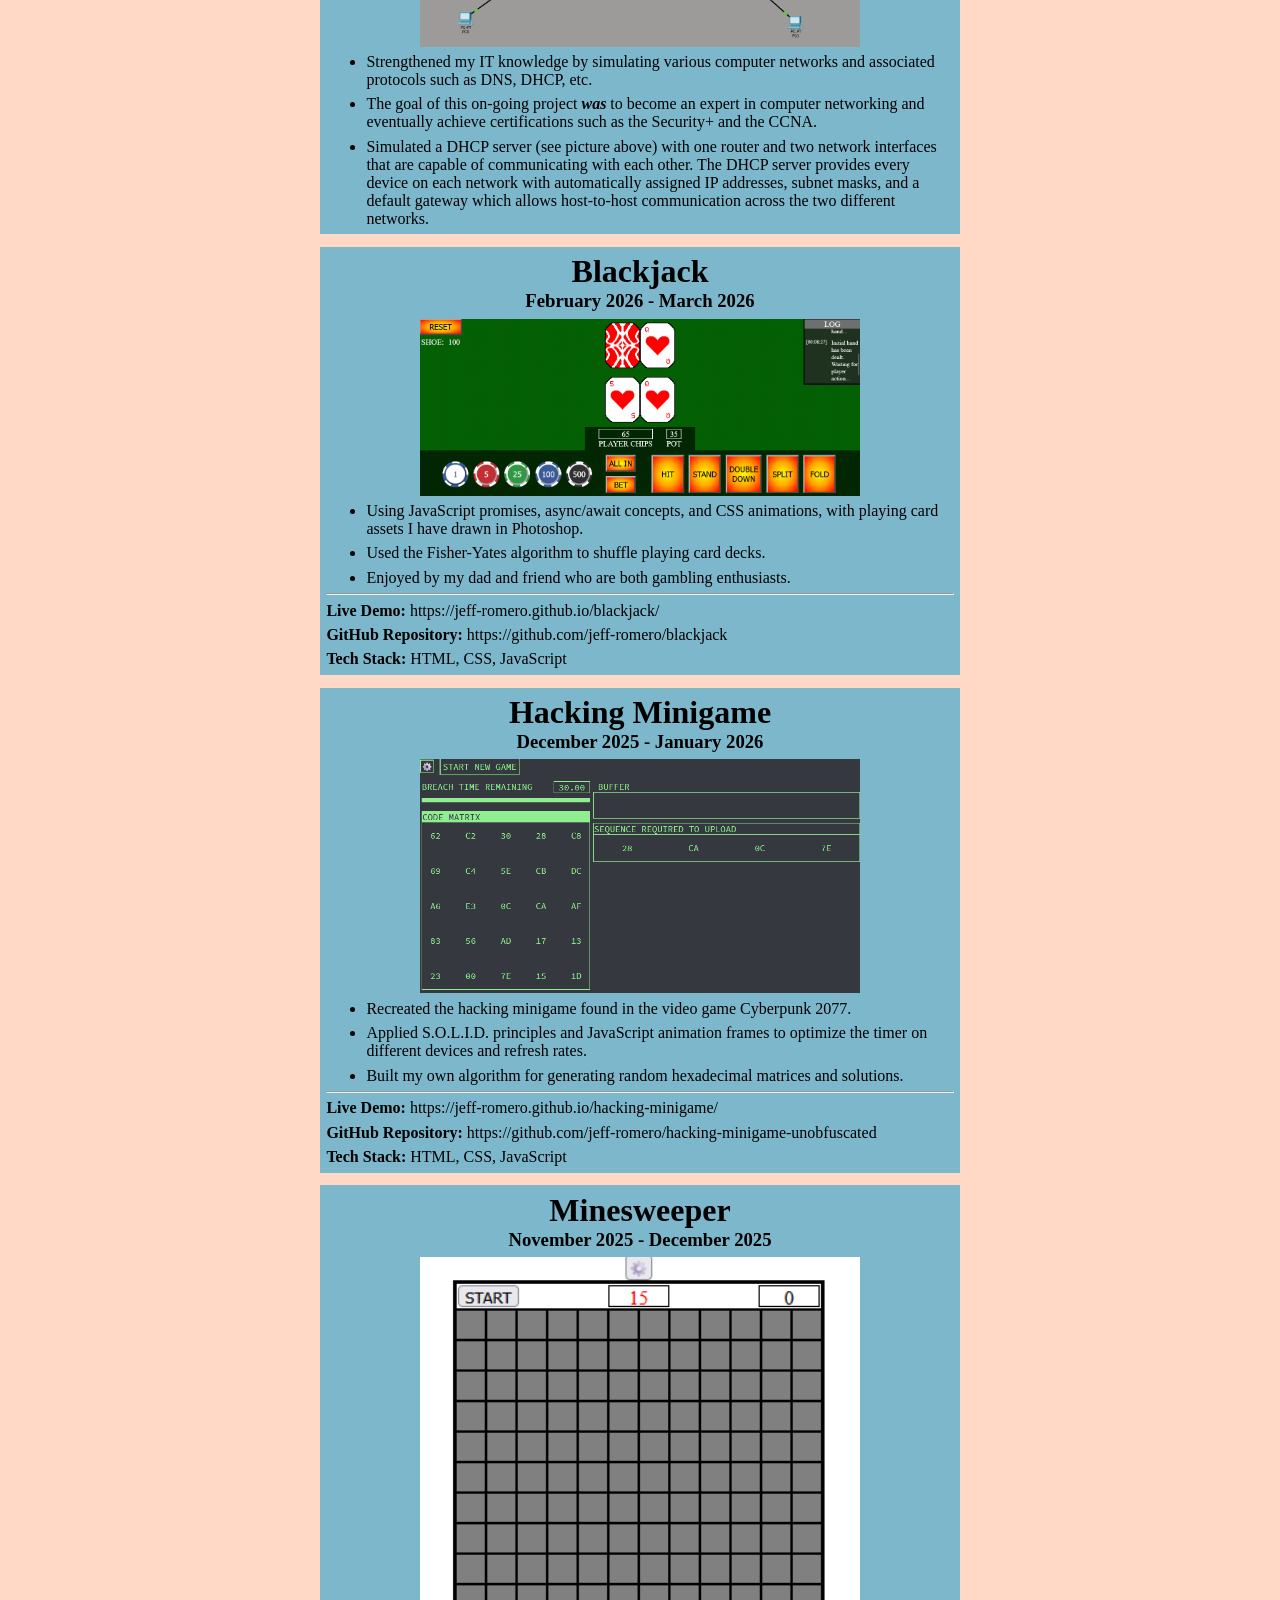
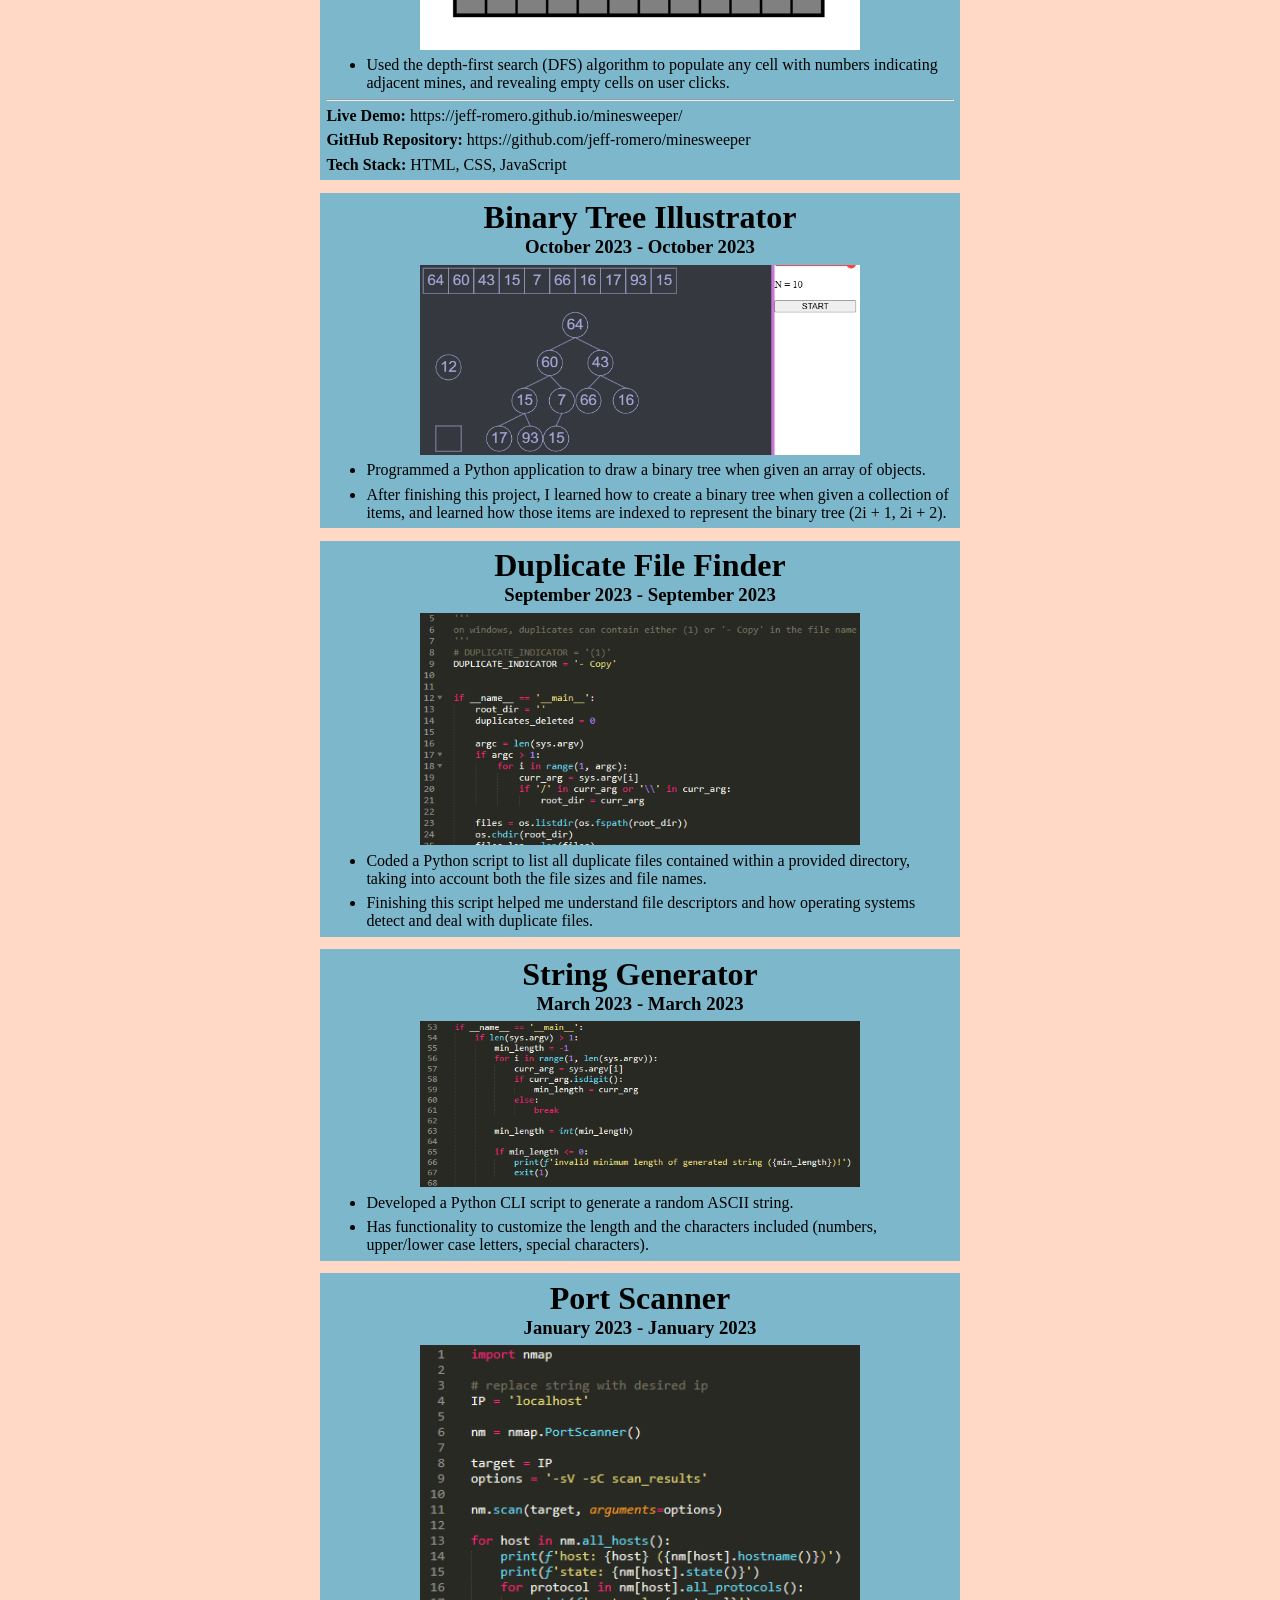
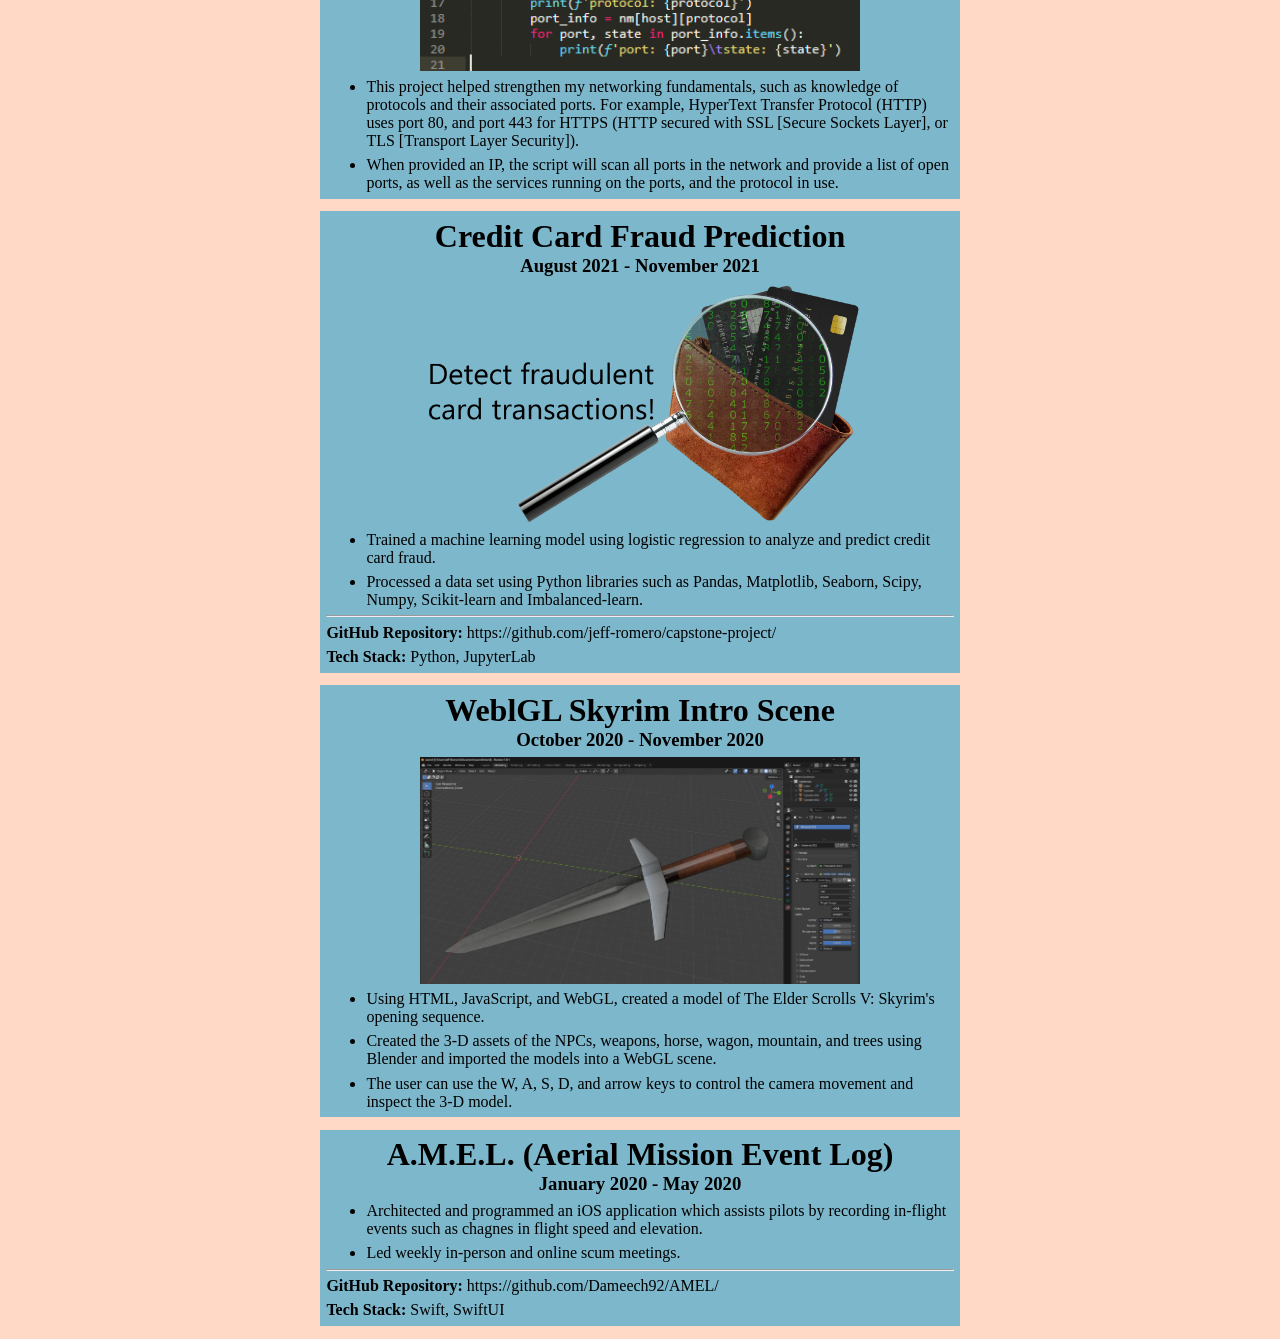
==== commit 93544180: "update portfolio project banking app" ====
--- a/portfolio.html
+++ b/portfolio.html
@@ -29,18 +29,21 @@
                         Developing a full-stack simulation of a bank which supports account creation and management, loans, and fund transfers.
                     </li>
                     <li>
-                        Designing MySQL database functionality to store individual account information.
-                    </li>
-                    <li>
-                        Programming an API using Node.js and Express to inferface MySQL with Angular and TypeScript.
-                    </li>
-                    <li>
-                        The goal is to deploy this Angular application on an AWS site, which will showcase my full-stack developer capabilities.
+                        Designing MongoDB Atlas database functionality to store individual account information.
+                    </li>
+                    <li>
+                        Programming an API using Node.js and Express to inferface MongoDB with Angular and TypeScript.
+                    </li>
+                    <li>
+                        Authenticates logged in users with JSON web tokens (JWT).
+                    </li>
+                    <li>
+                        Utilizes observables to handle asynchronous data streams like HTTP requests.
                     </li>
                 </ul>
                 <hr>
                 <span><b>GitHub Repository: </b><a href="https://github.com/jeff-romero/balanced-bank-simulation">https://github.com/jeff-romero/balanced-bank-simulation</a></span>
-                <span><b>Tech Stack: </b>Angular, TypeScript, HTML, CSS, MySQL</span>
+                <span><b>Tech Stack: </b>Angular, TypeScript, HTML, CSS, Node.js, Express, MongoDB</span>
             </div>
             <div class="project-container">
                 <div class="project-header">
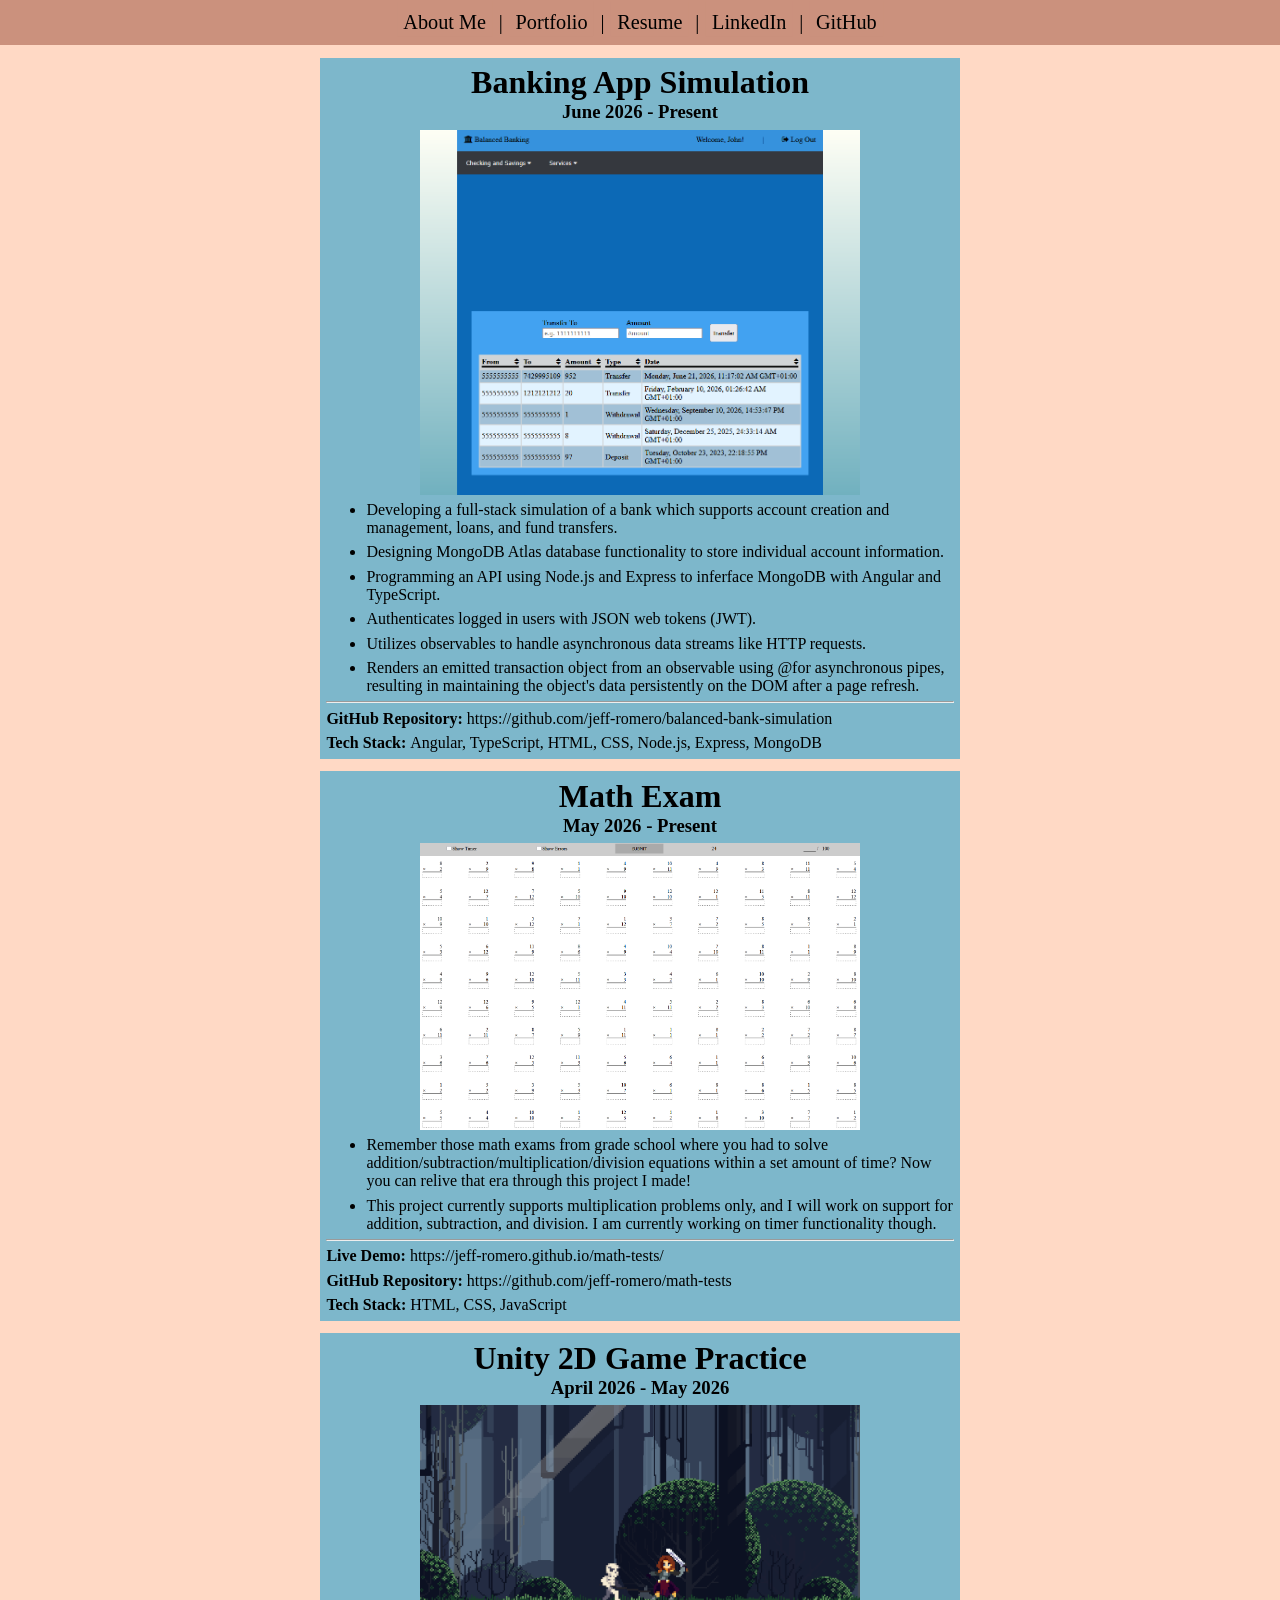
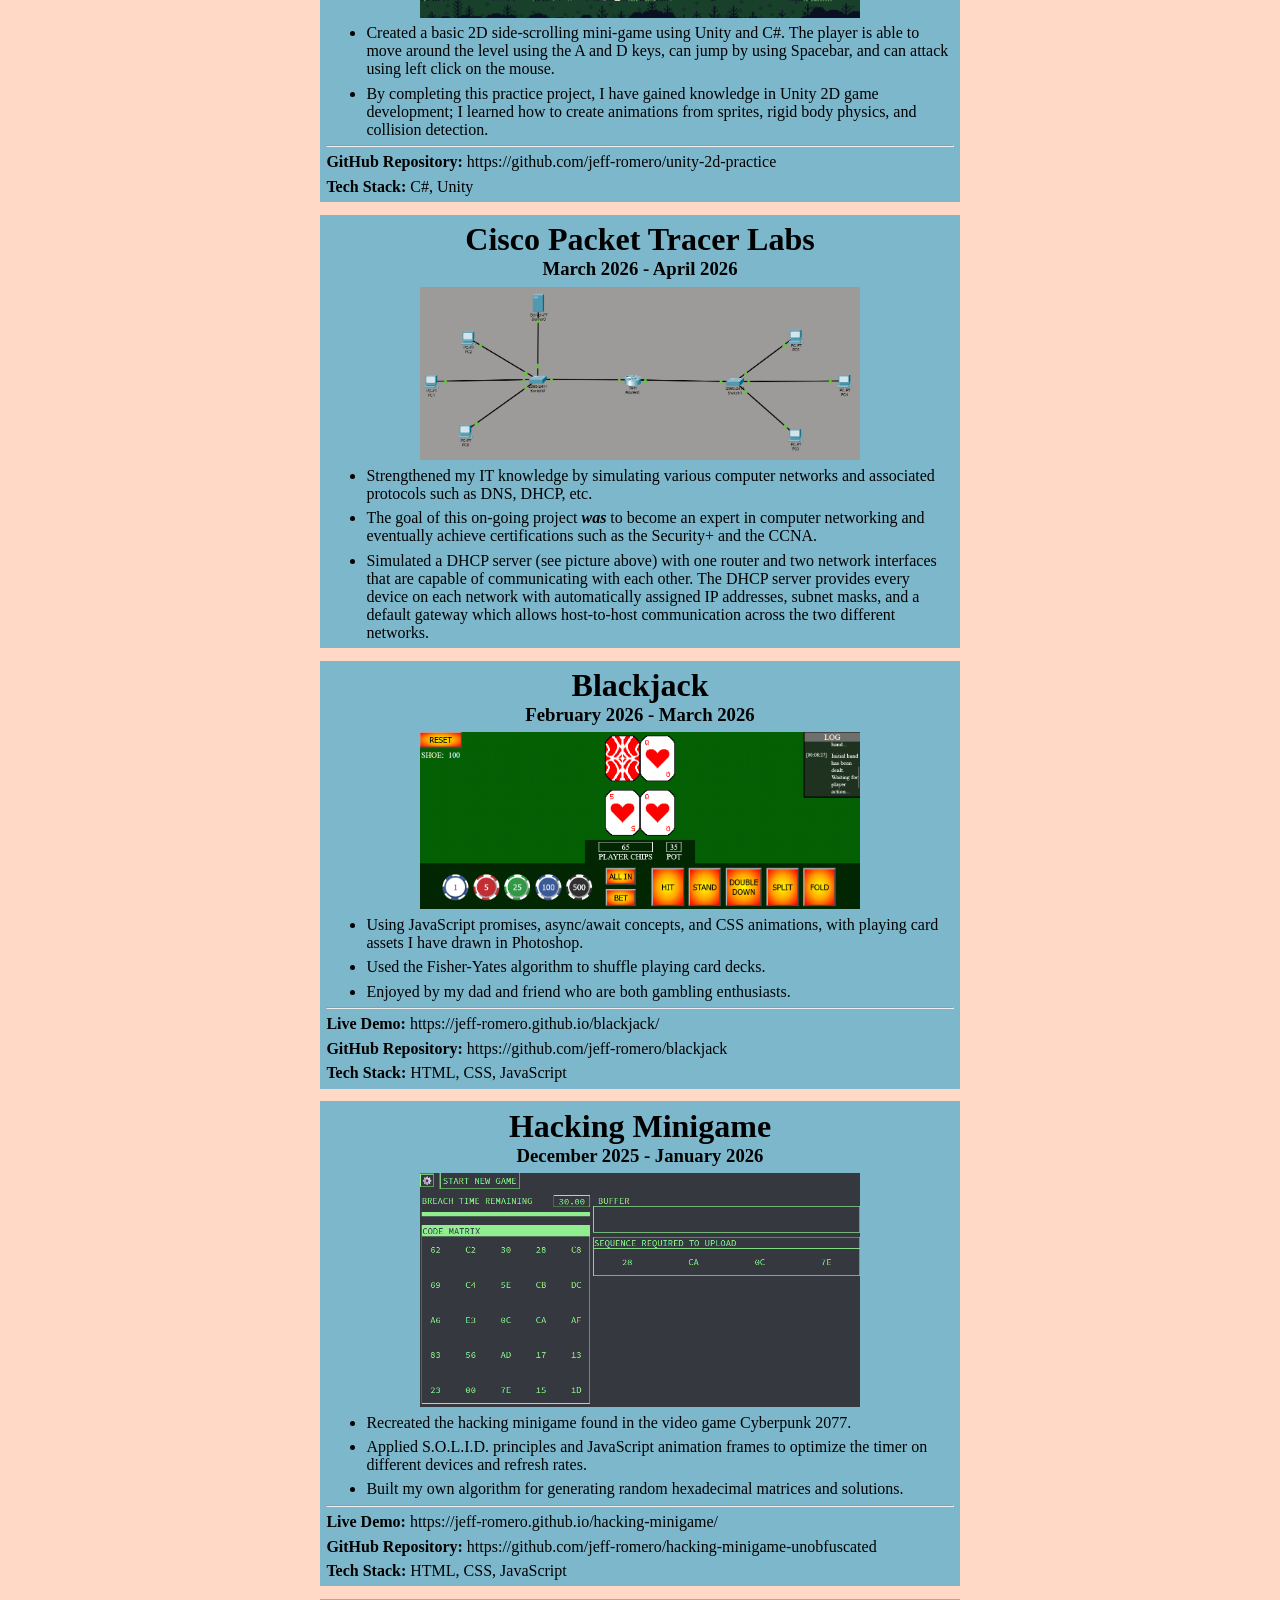
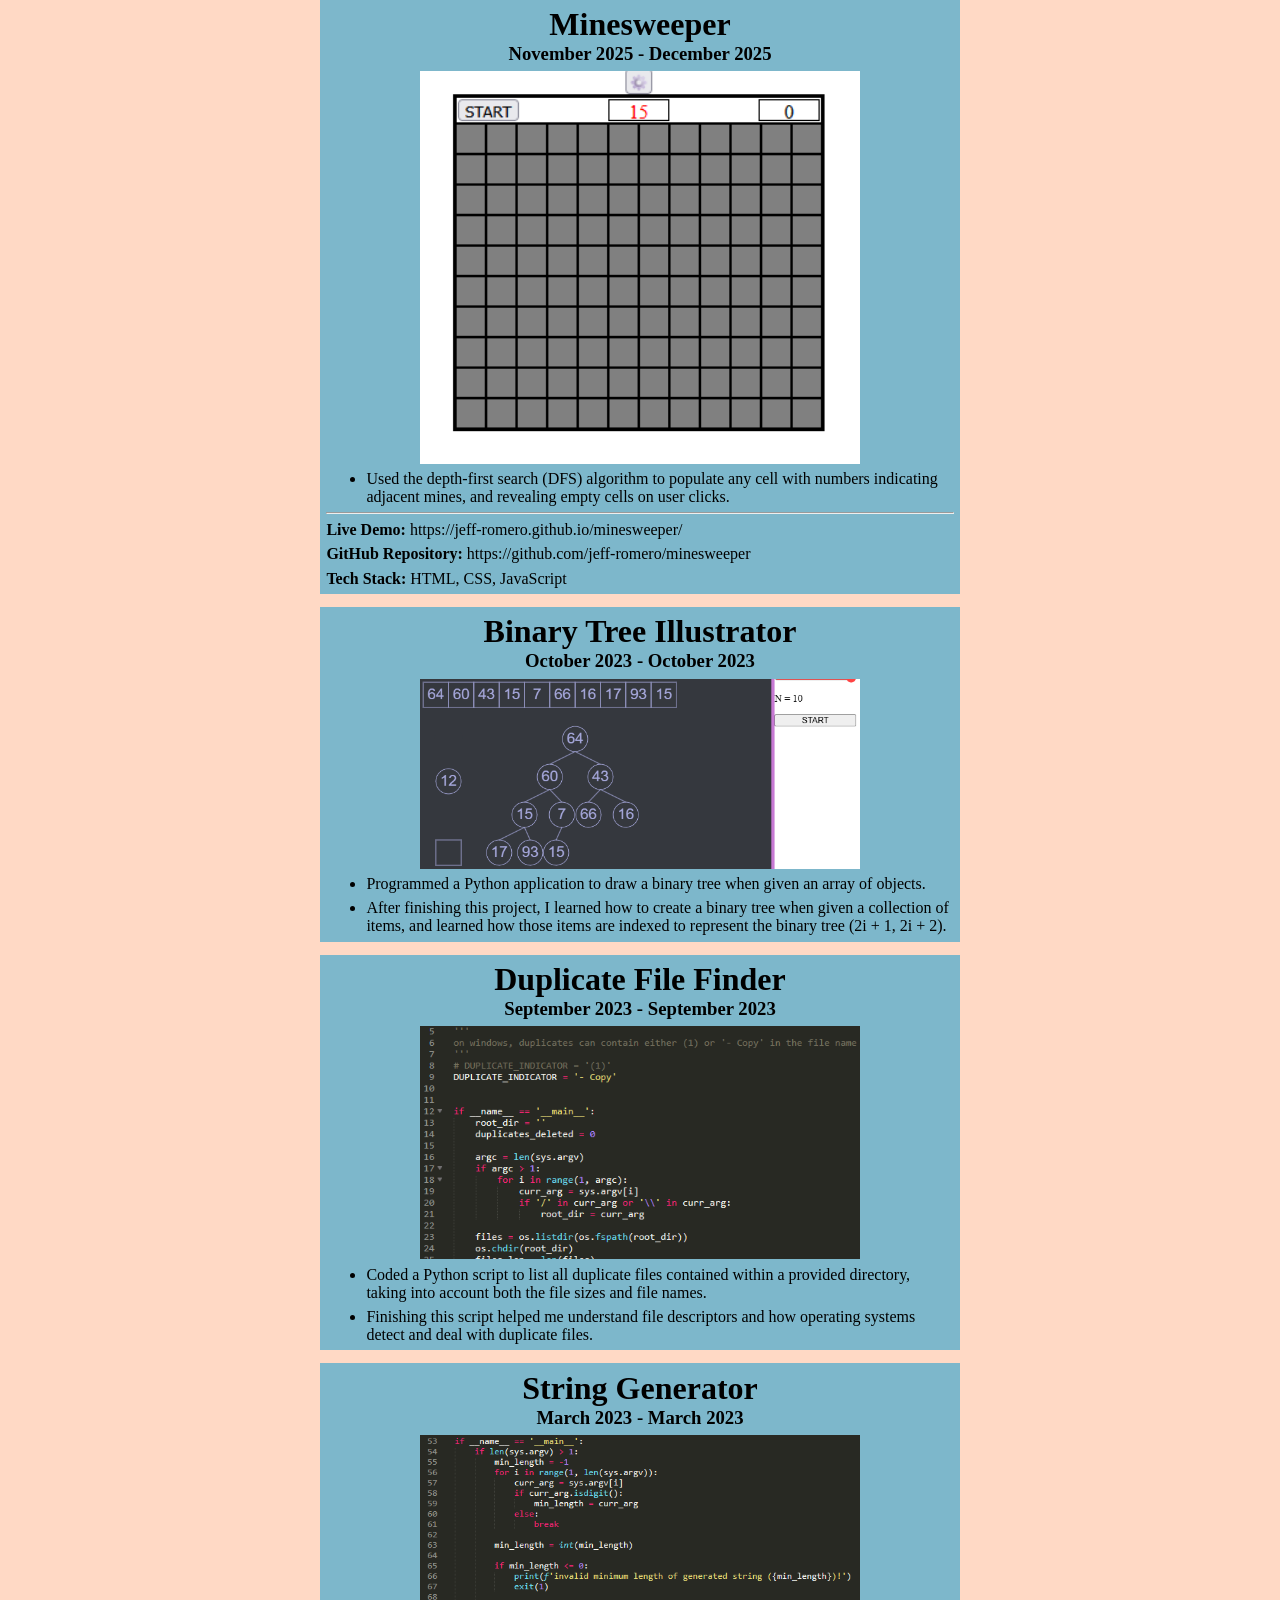
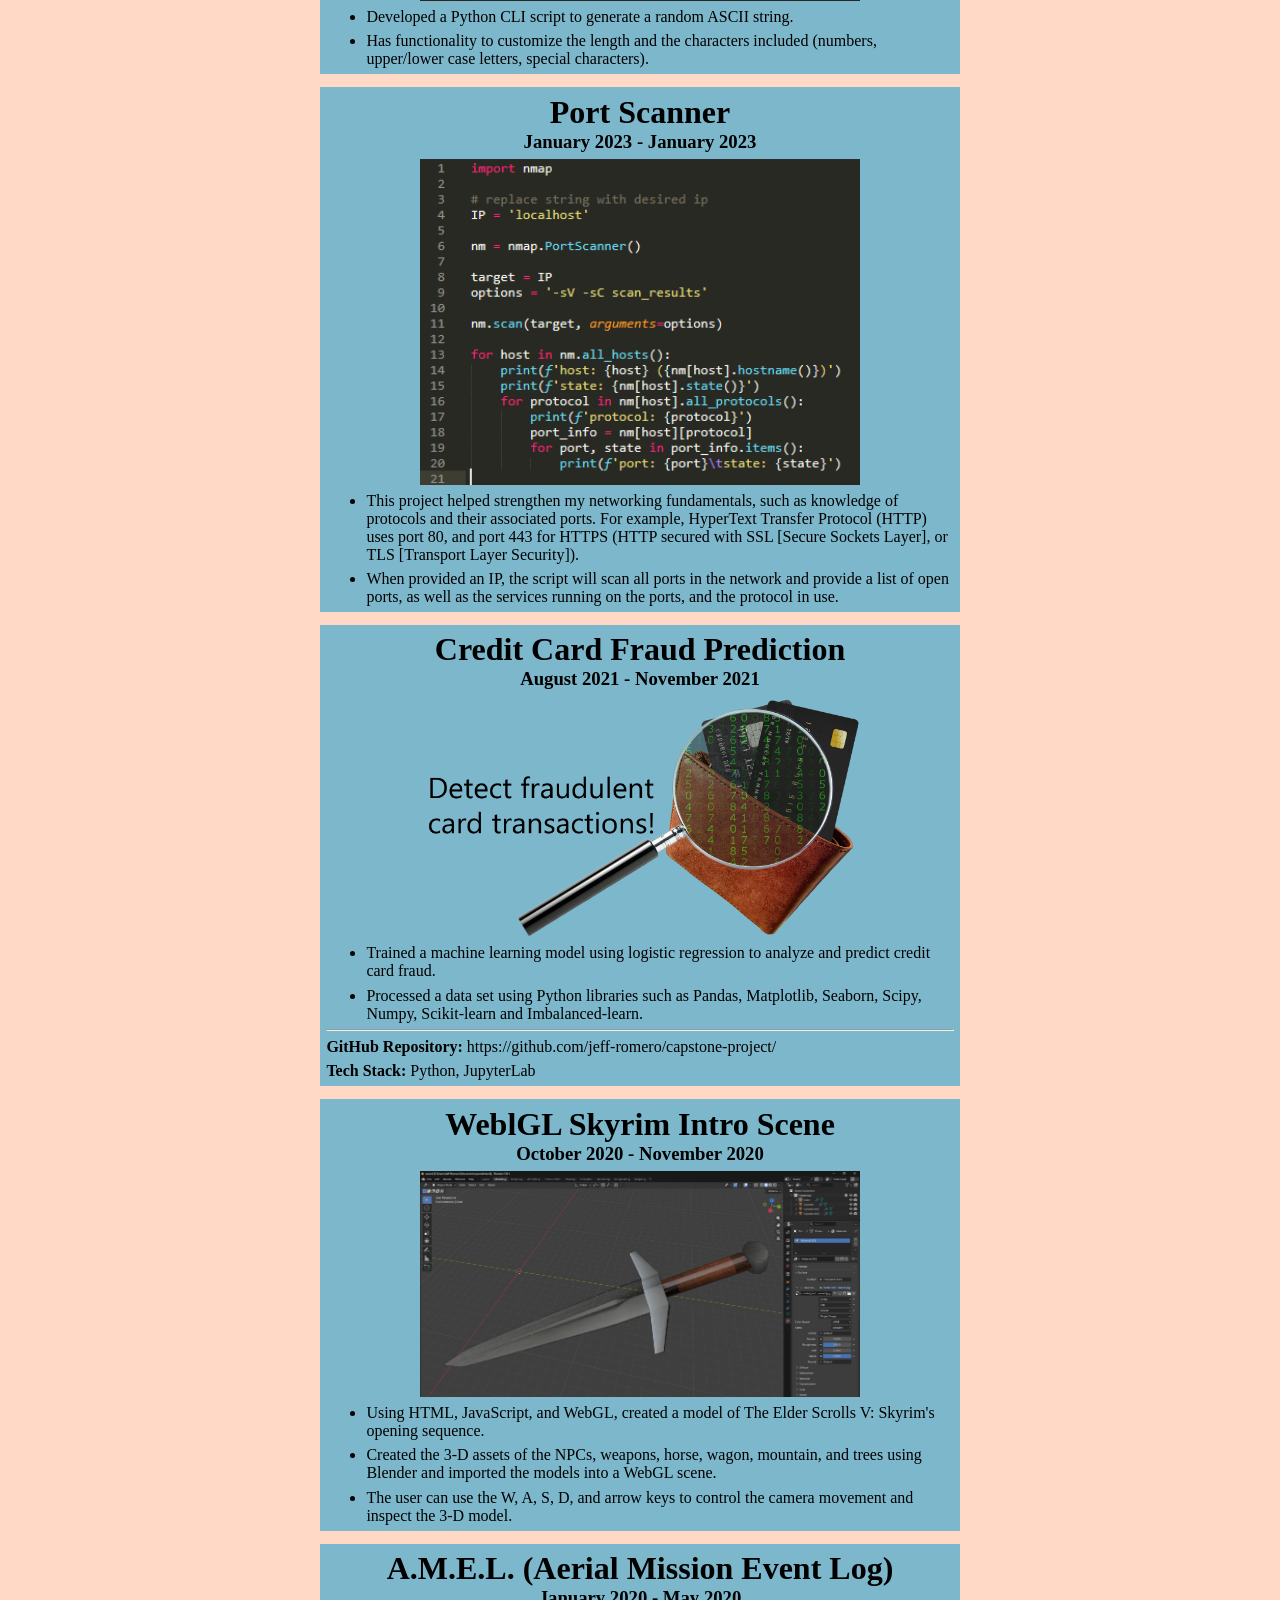
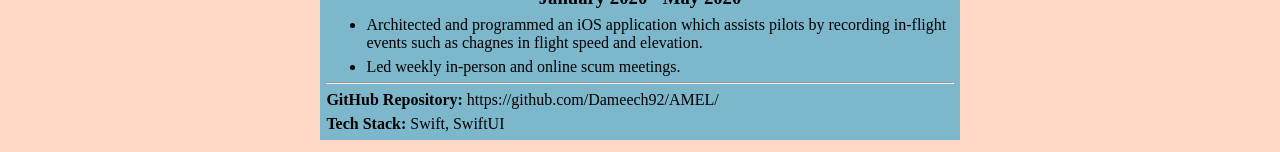
==== commit b59c713e: "update portfolio project banking app" ====
--- a/portfolio.html
+++ b/portfolio.html
@@ -24,6 +24,7 @@
                     <h1>Banking App Simulation</h1>
                     <h3>June 2026 - Present</h3>
                 </div>
+                <img class="project-img" src="assets/images/transfer-funds.png">
                 <ul>
                     <li>
                         Developing a full-stack simulation of a bank which supports account creation and management, loans, and fund transfers.
@@ -39,6 +40,9 @@
                     </li>
                     <li>
                         Utilizes observables to handle asynchronous data streams like HTTP requests.
+                    </li>
+                    <li>
+                        Renders an emitted transaction object from an observable using @for asynchronous pipes, resulting in maintaining the object's data persistently on the DOM after a page refresh.
                     </li>
                 </ul>
                 <hr>
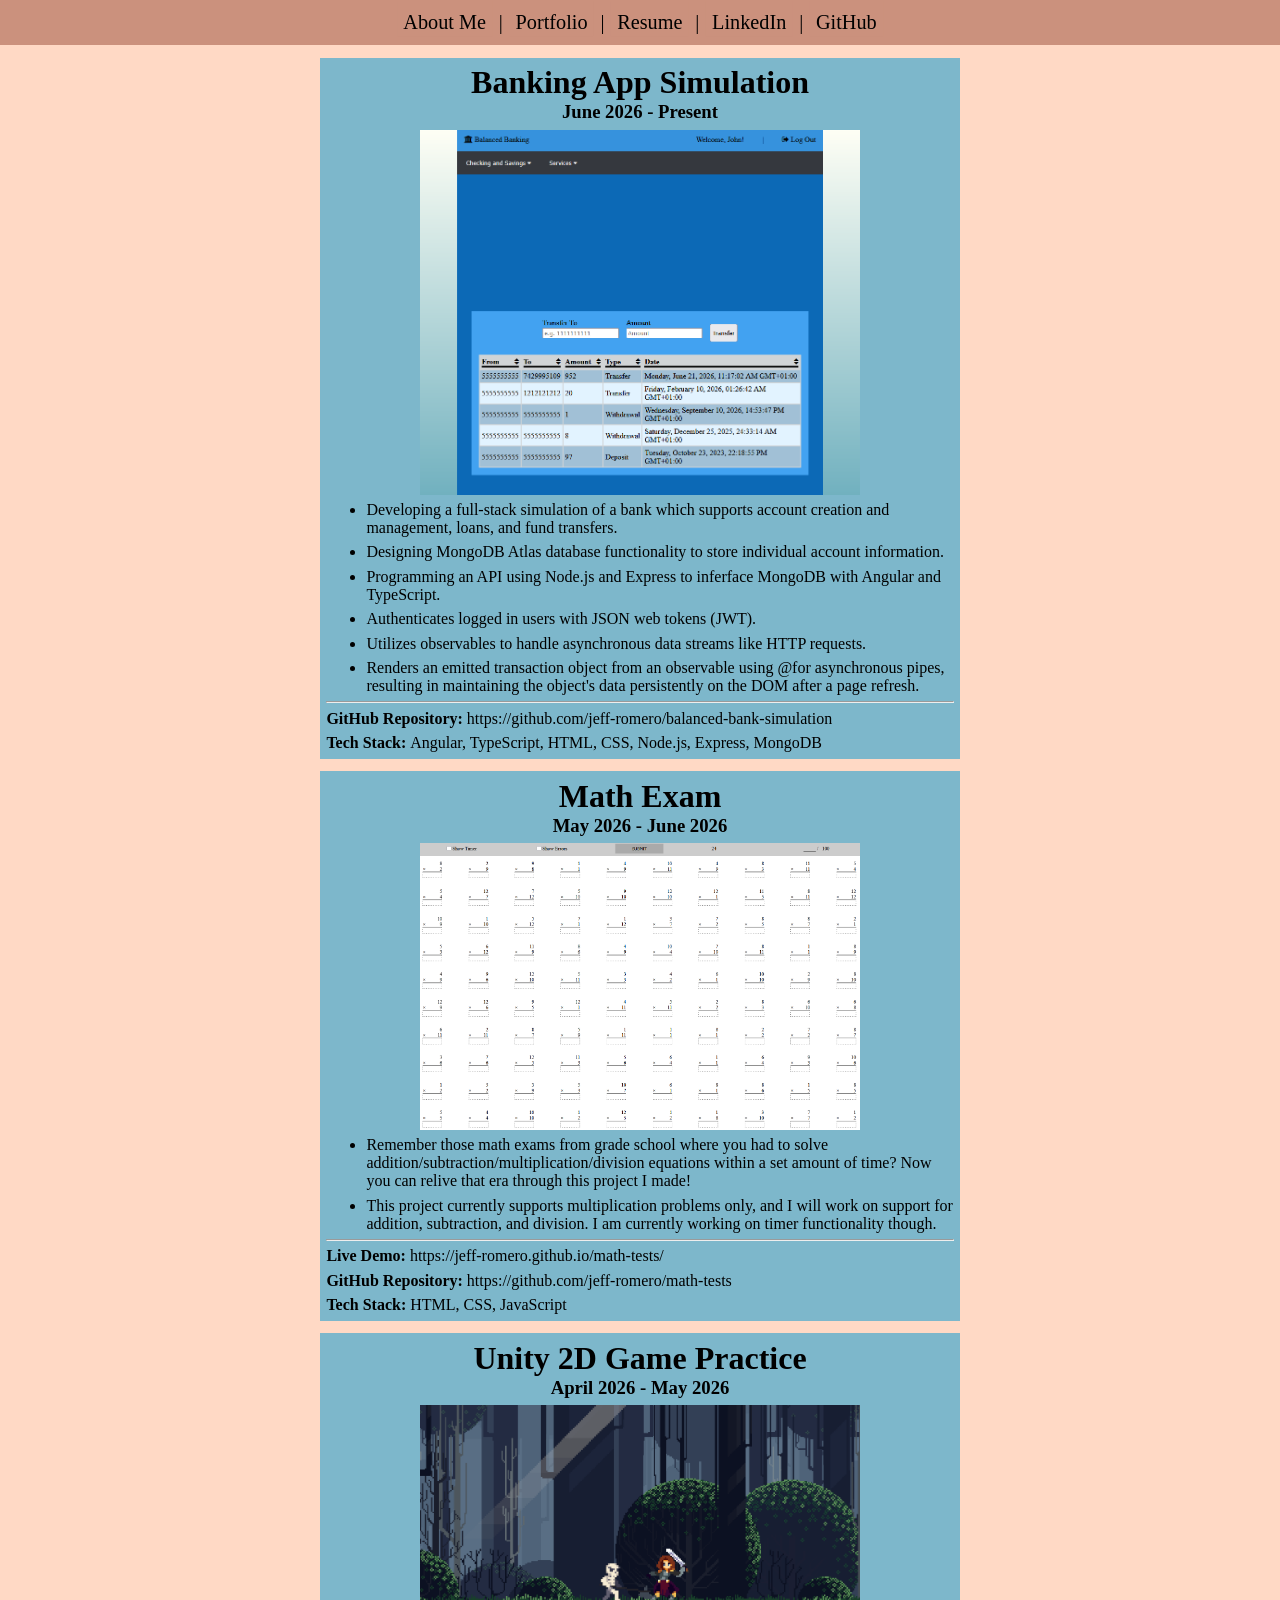
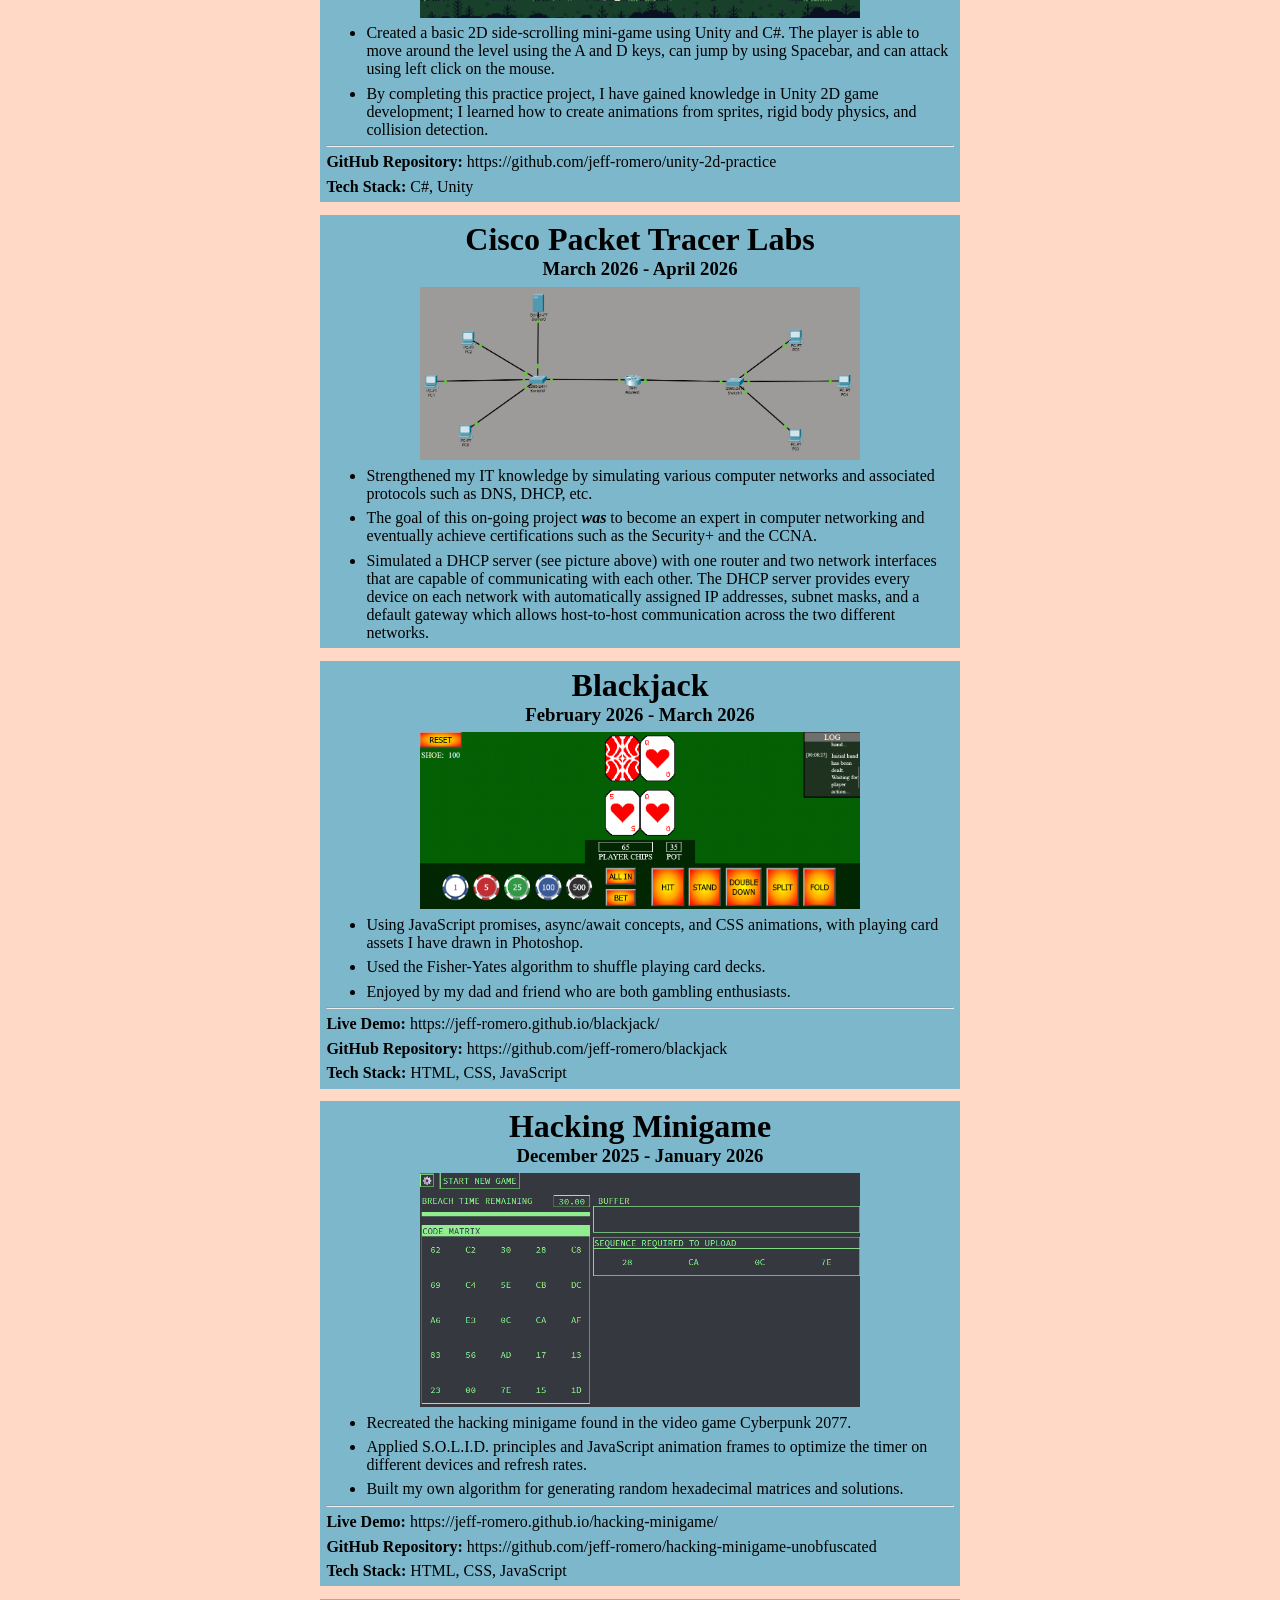
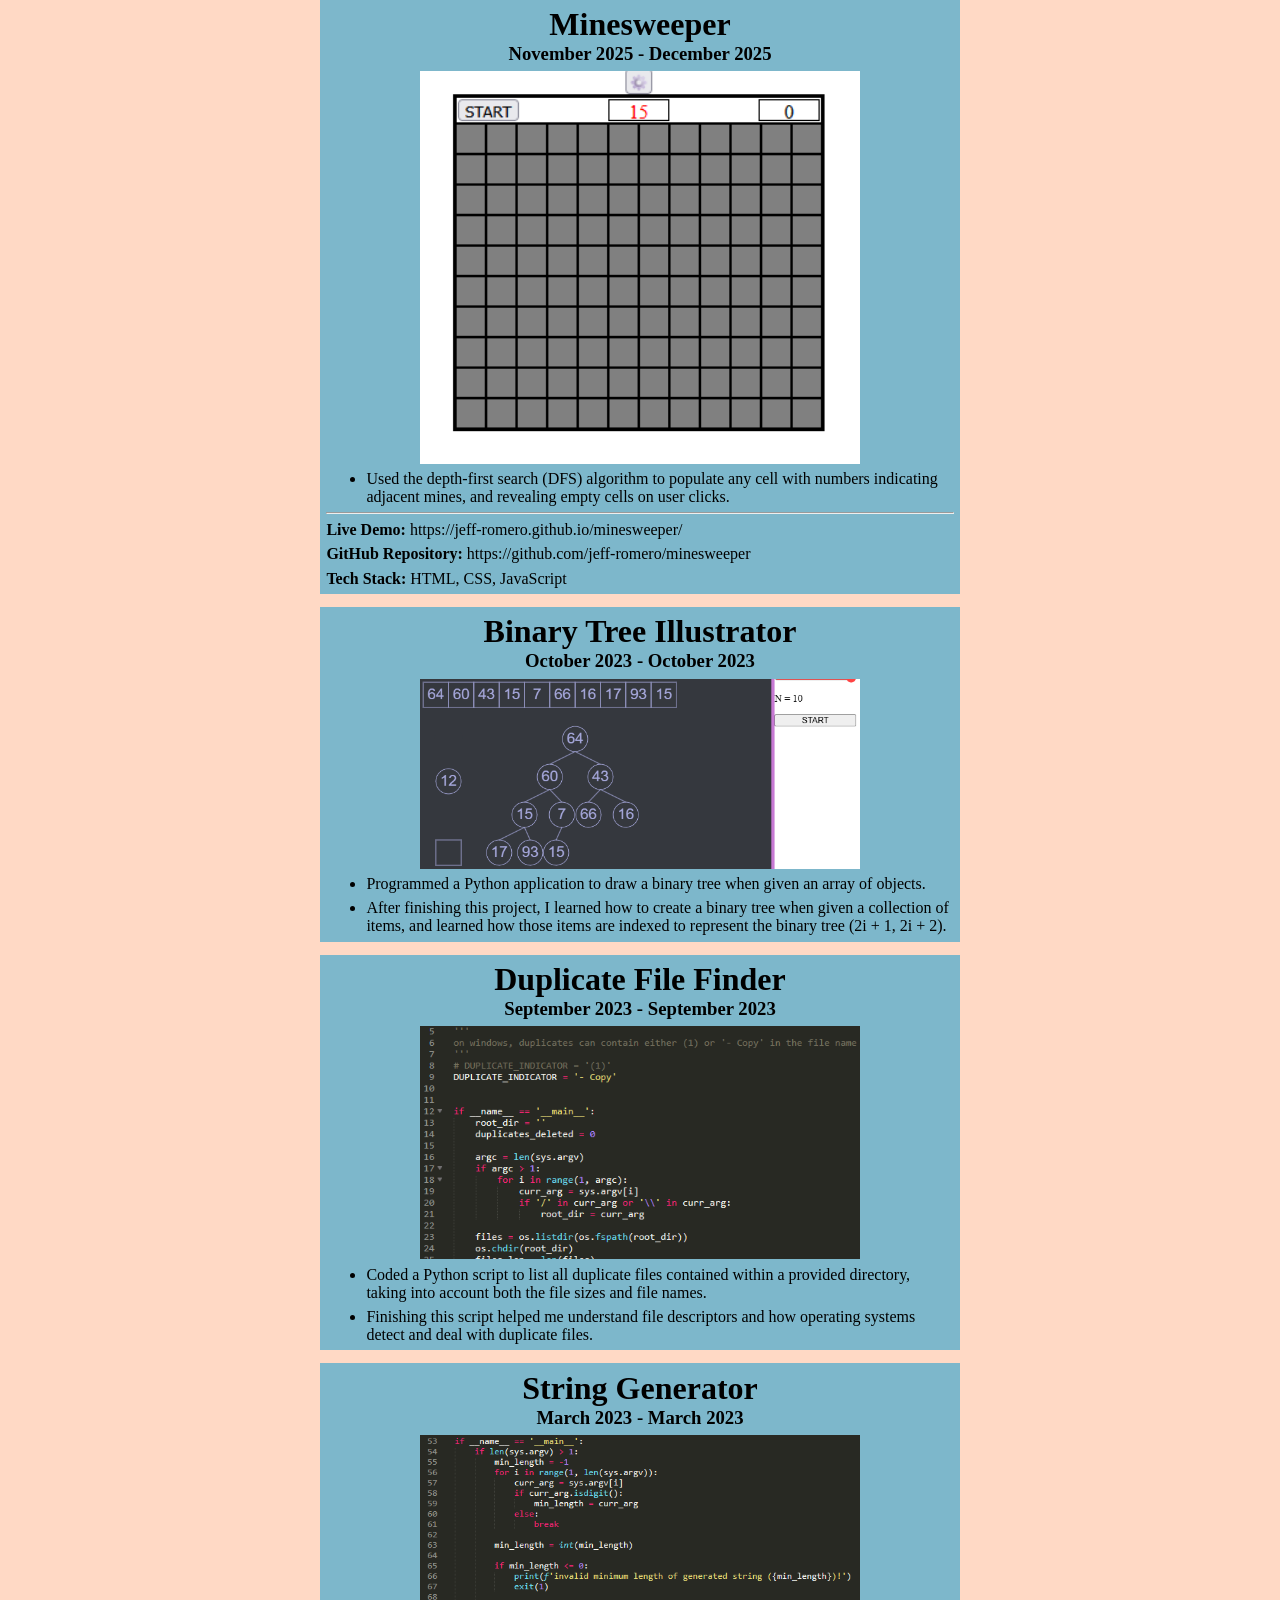
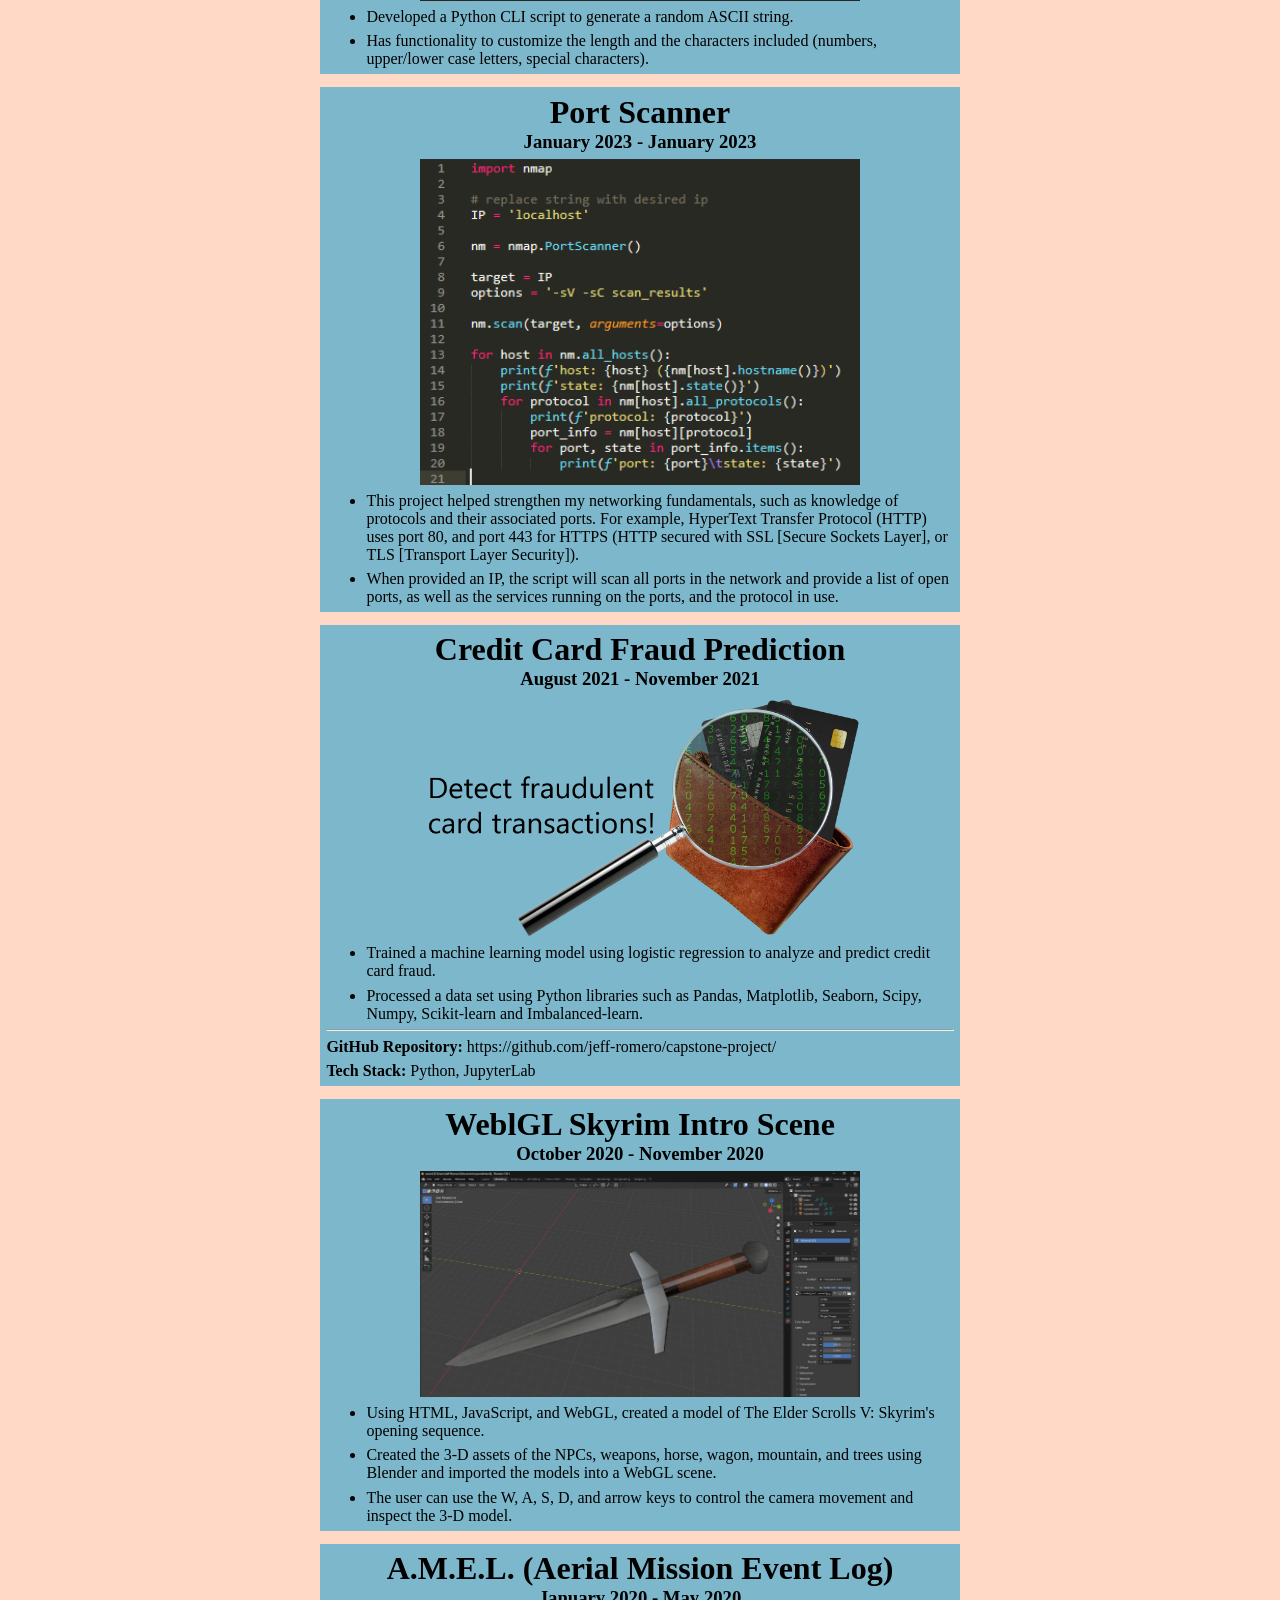
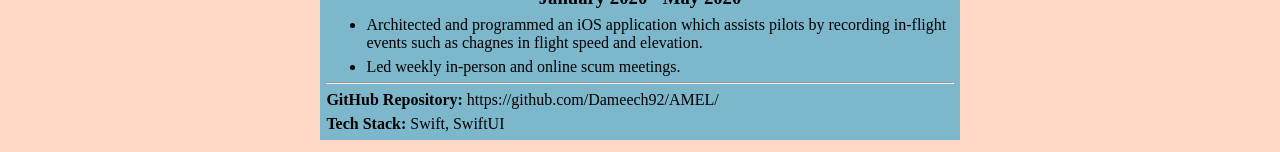
==== commit bb472b3c: "update portfolio projects" ====
--- a/portfolio.html
+++ b/portfolio.html
@@ -52,7 +52,7 @@
             <div class="project-container">
                 <div class="project-header">
                     <h1>Math Exam</h1>
-                    <h3>May 2026 - Present</h3>
+                    <h3>May 2026 - June 2026</h3>
                 </div>
                 <img class="project-img" src="assets/images/math-test.png">
                 <ul>
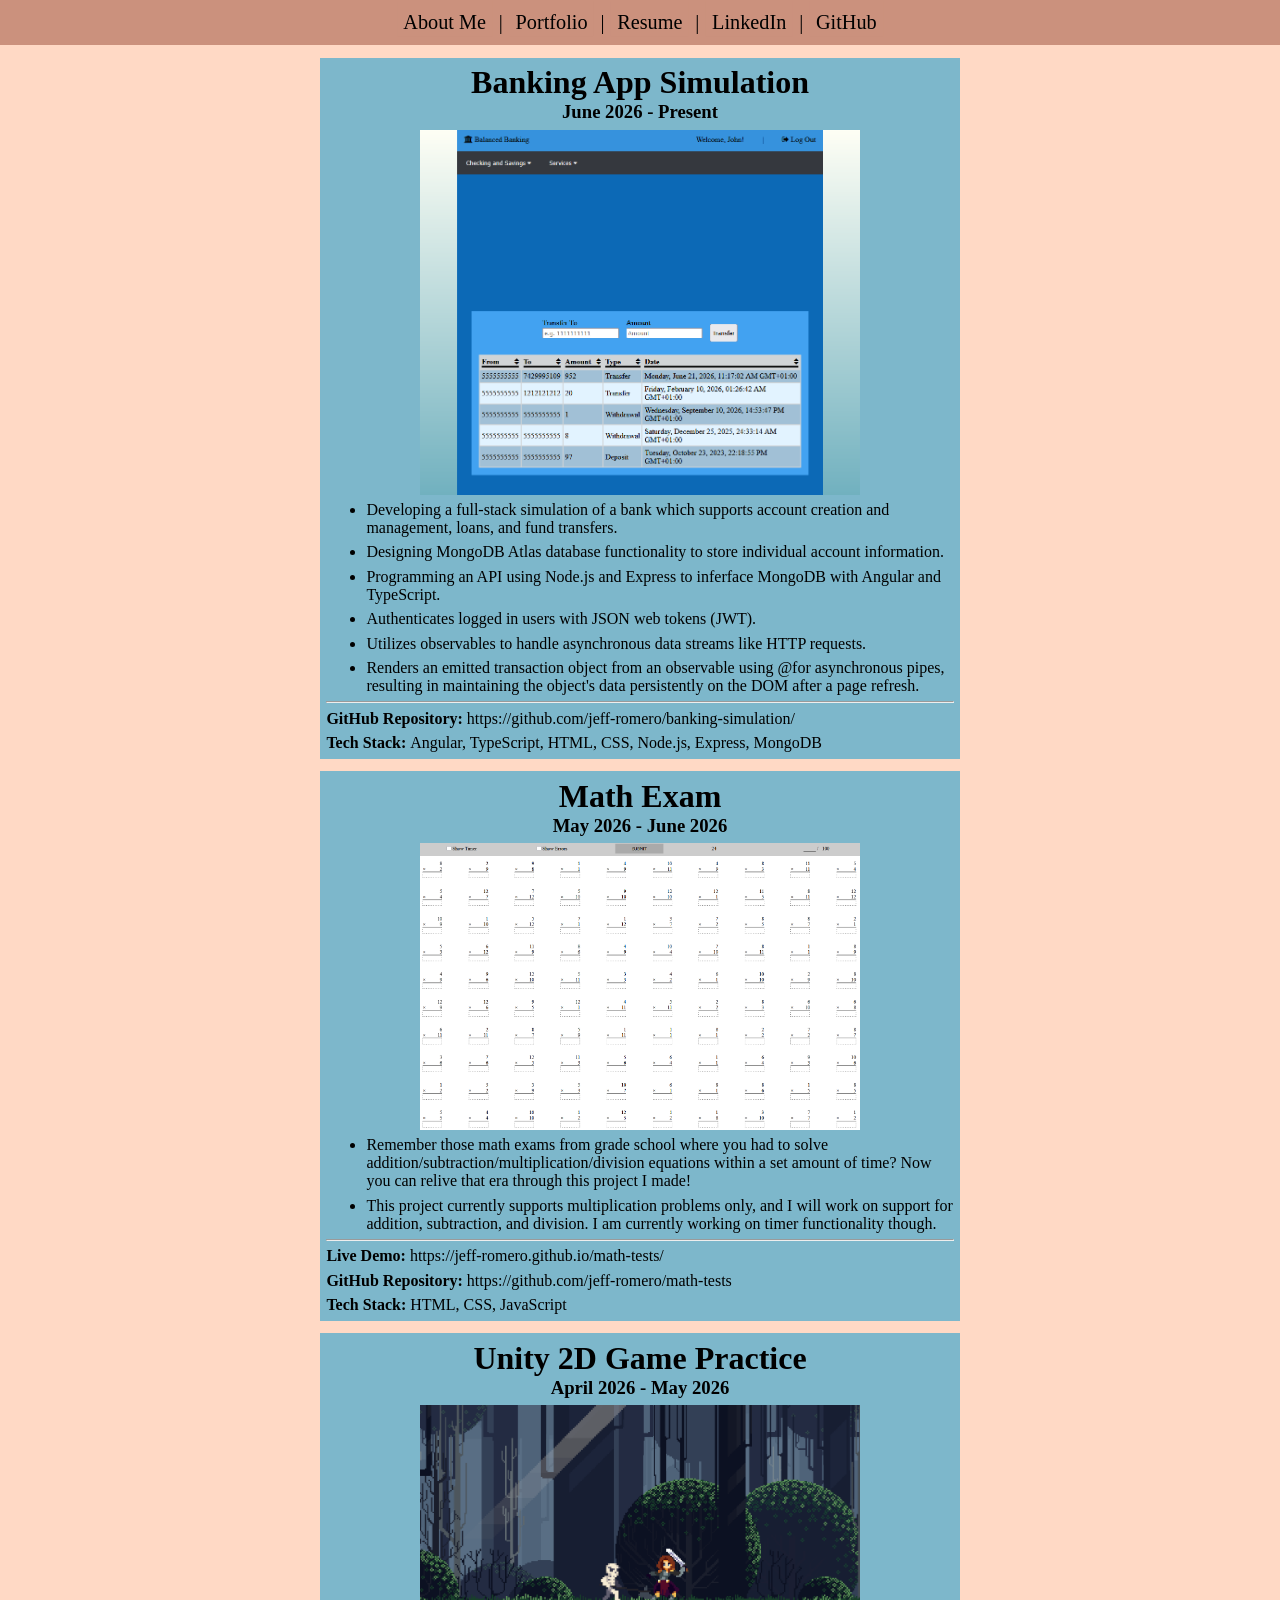
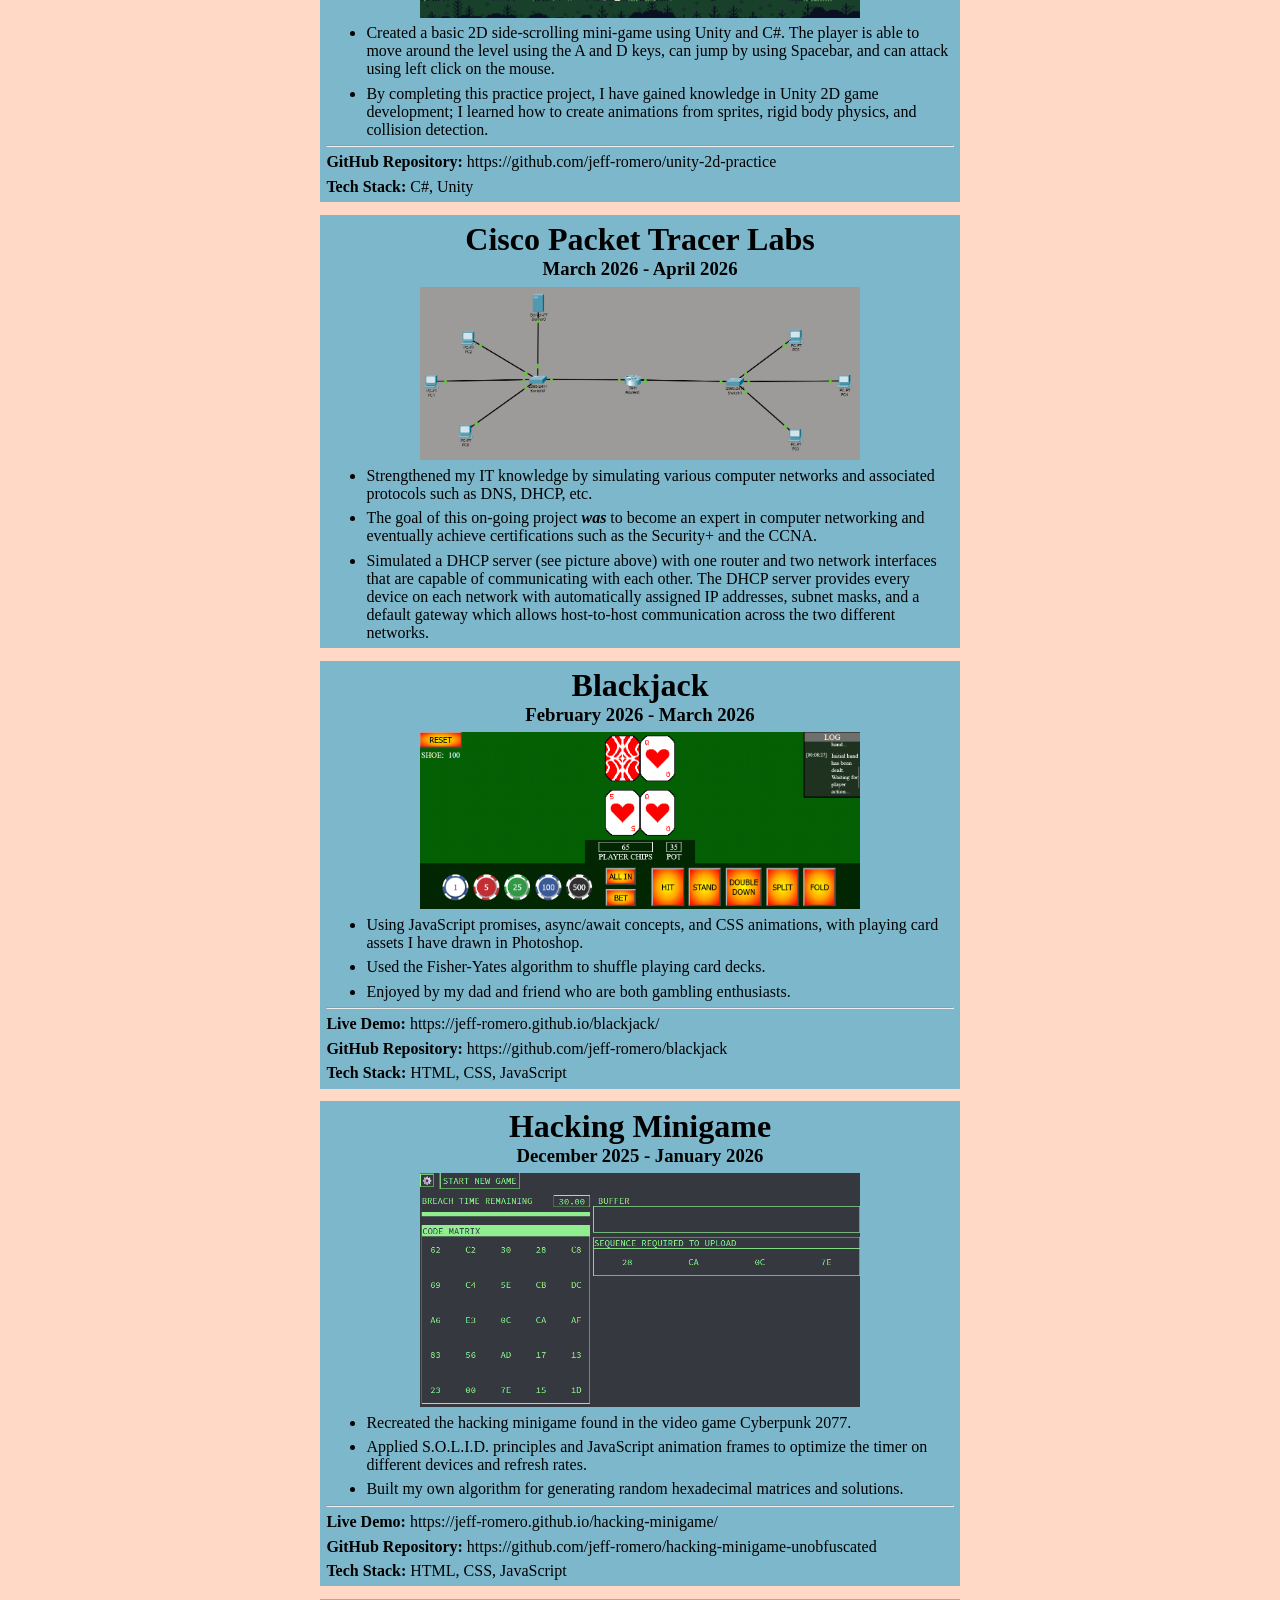
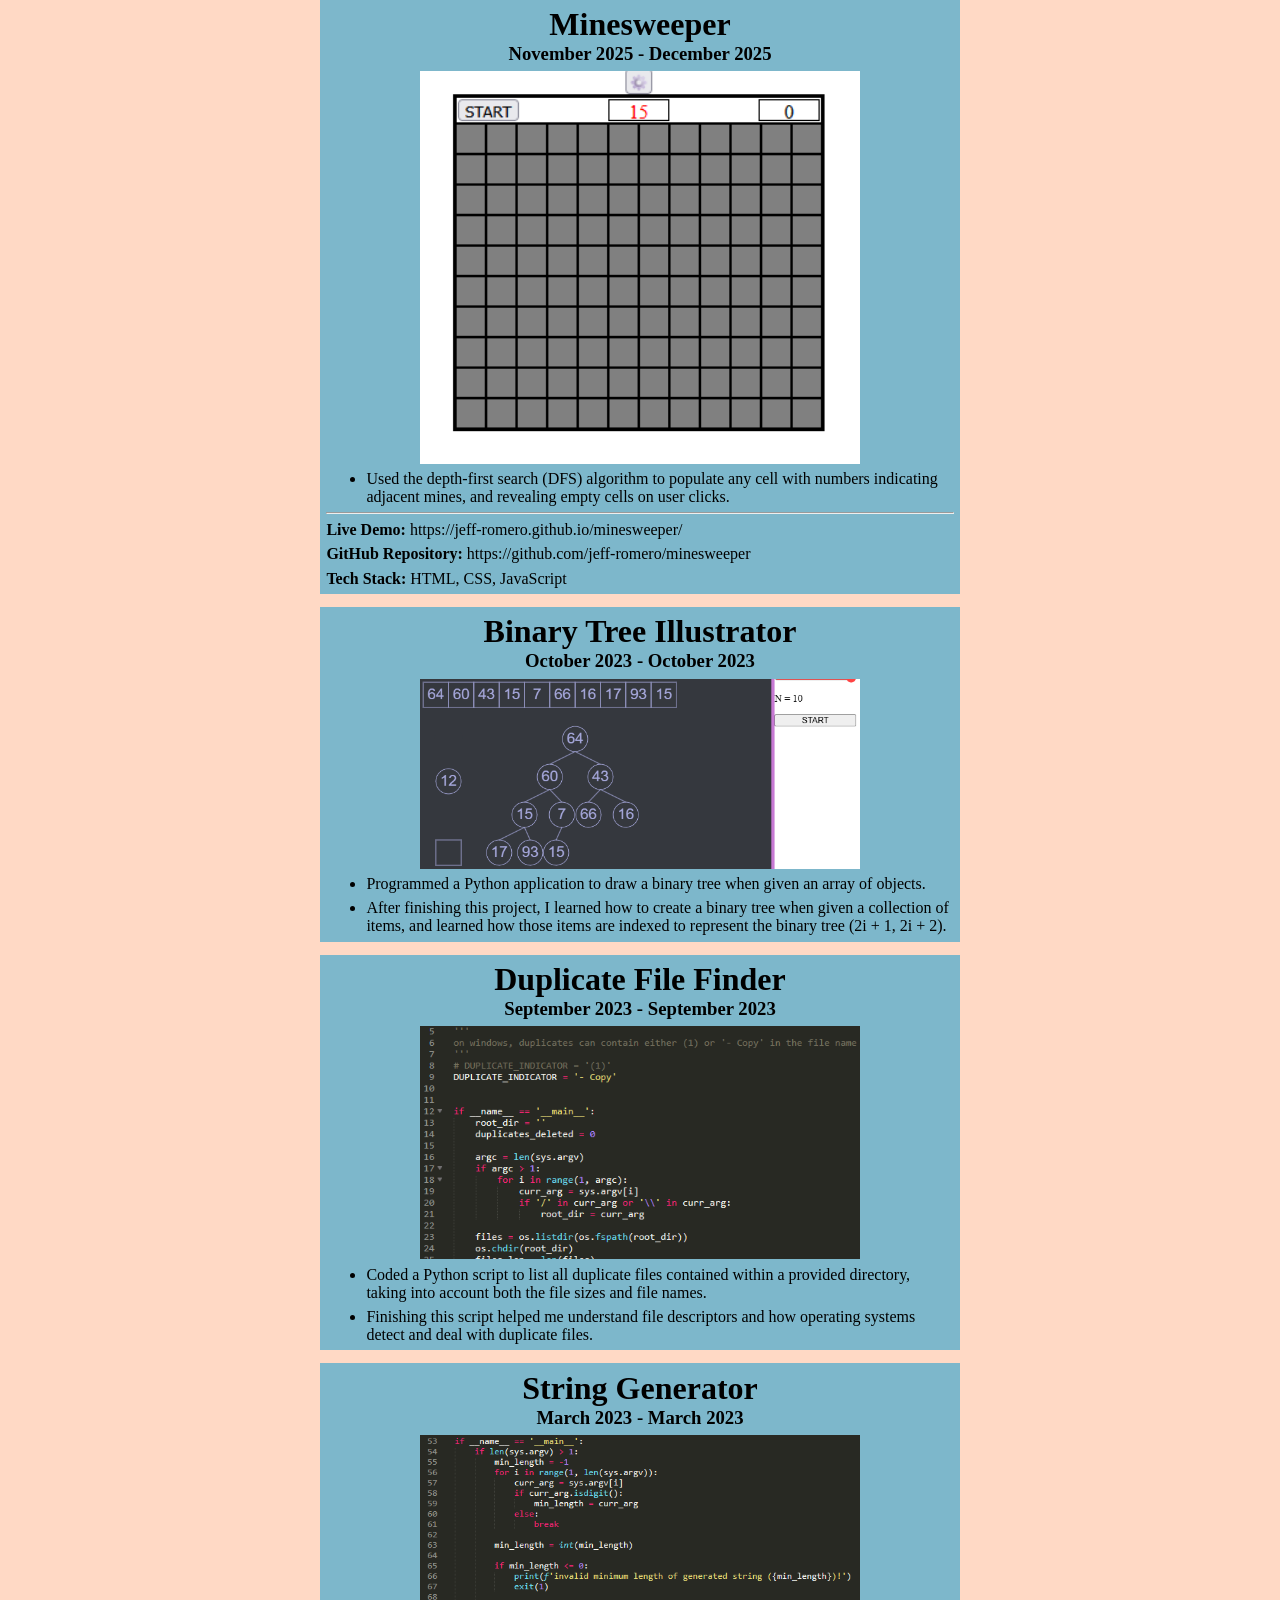
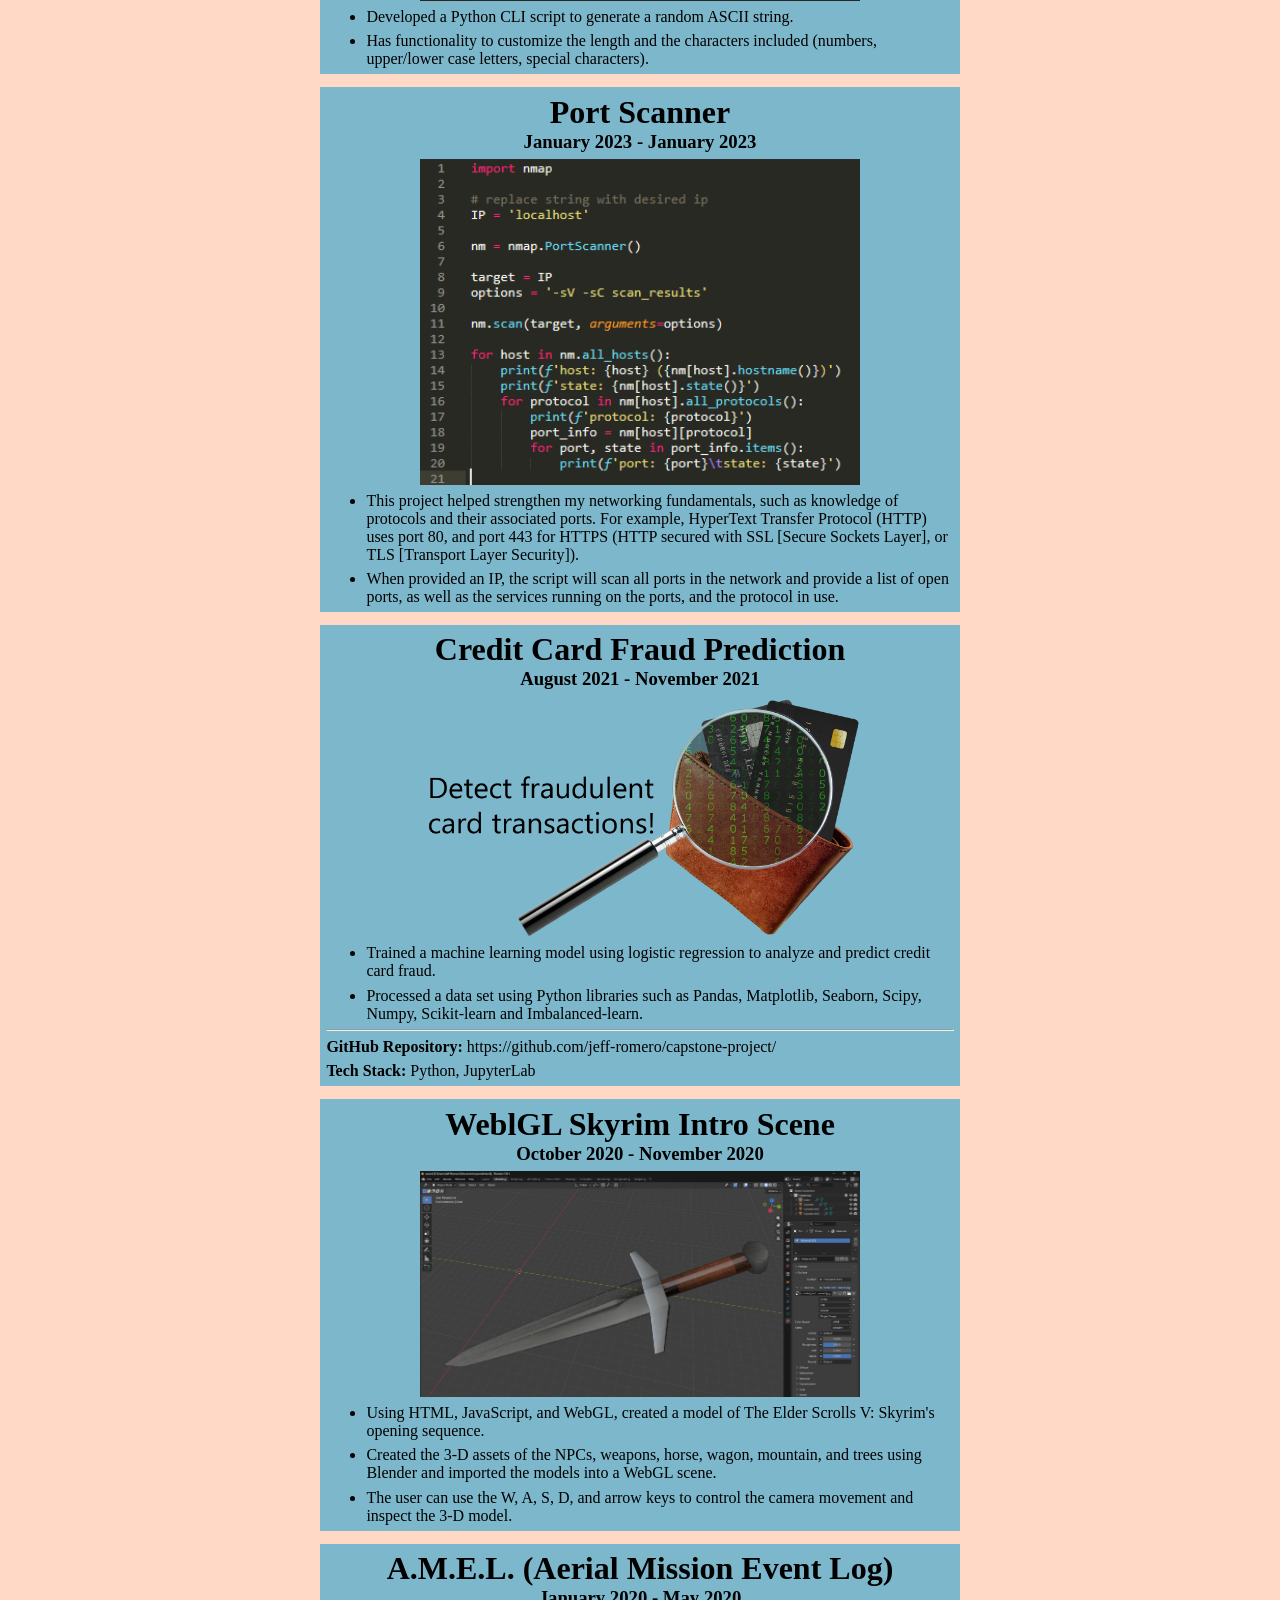
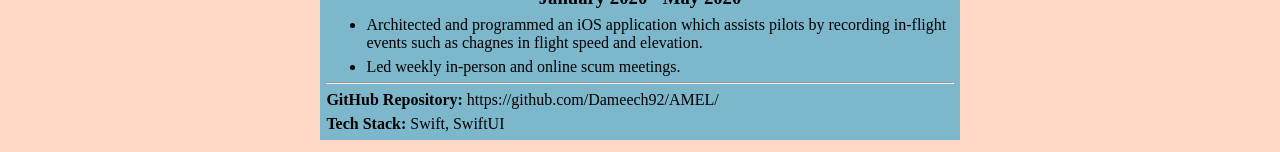
==== commit 0a564d3e: "update the link to the banking project to be the revamped repository without server-side rendering" ====
--- a/portfolio.html
+++ b/portfolio.html
@@ -46,7 +46,7 @@
                     </li>
                 </ul>
                 <hr>
-                <span><b>GitHub Repository: </b><a href="https://github.com/jeff-romero/balanced-bank-simulation">https://github.com/jeff-romero/balanced-bank-simulation</a></span>
+                <span><b>GitHub Repository: </b><a href="https://github.com/jeff-romero/banking-simulation/">https://github.com/jeff-romero/banking-simulation/</a></span>
                 <span><b>Tech Stack: </b>Angular, TypeScript, HTML, CSS, Node.js, Express, MongoDB</span>
             </div>
             <div class="project-container">
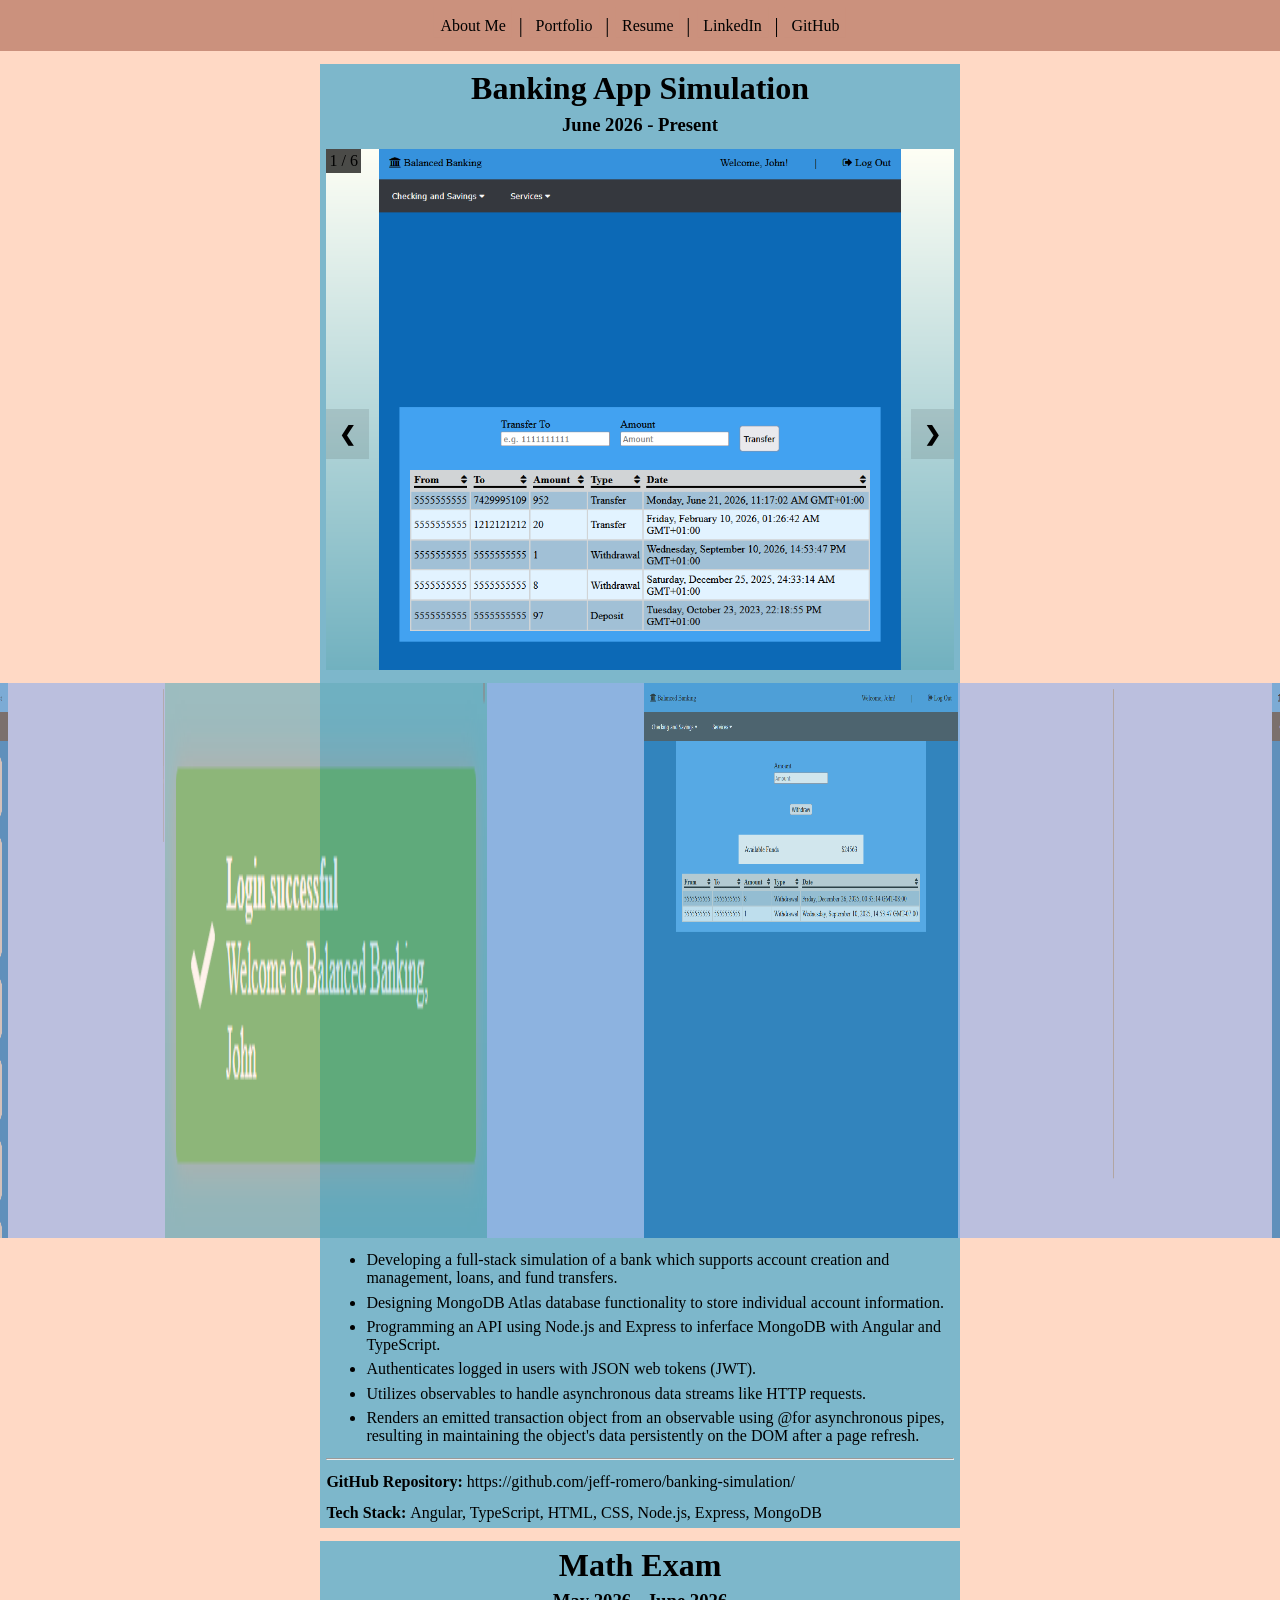
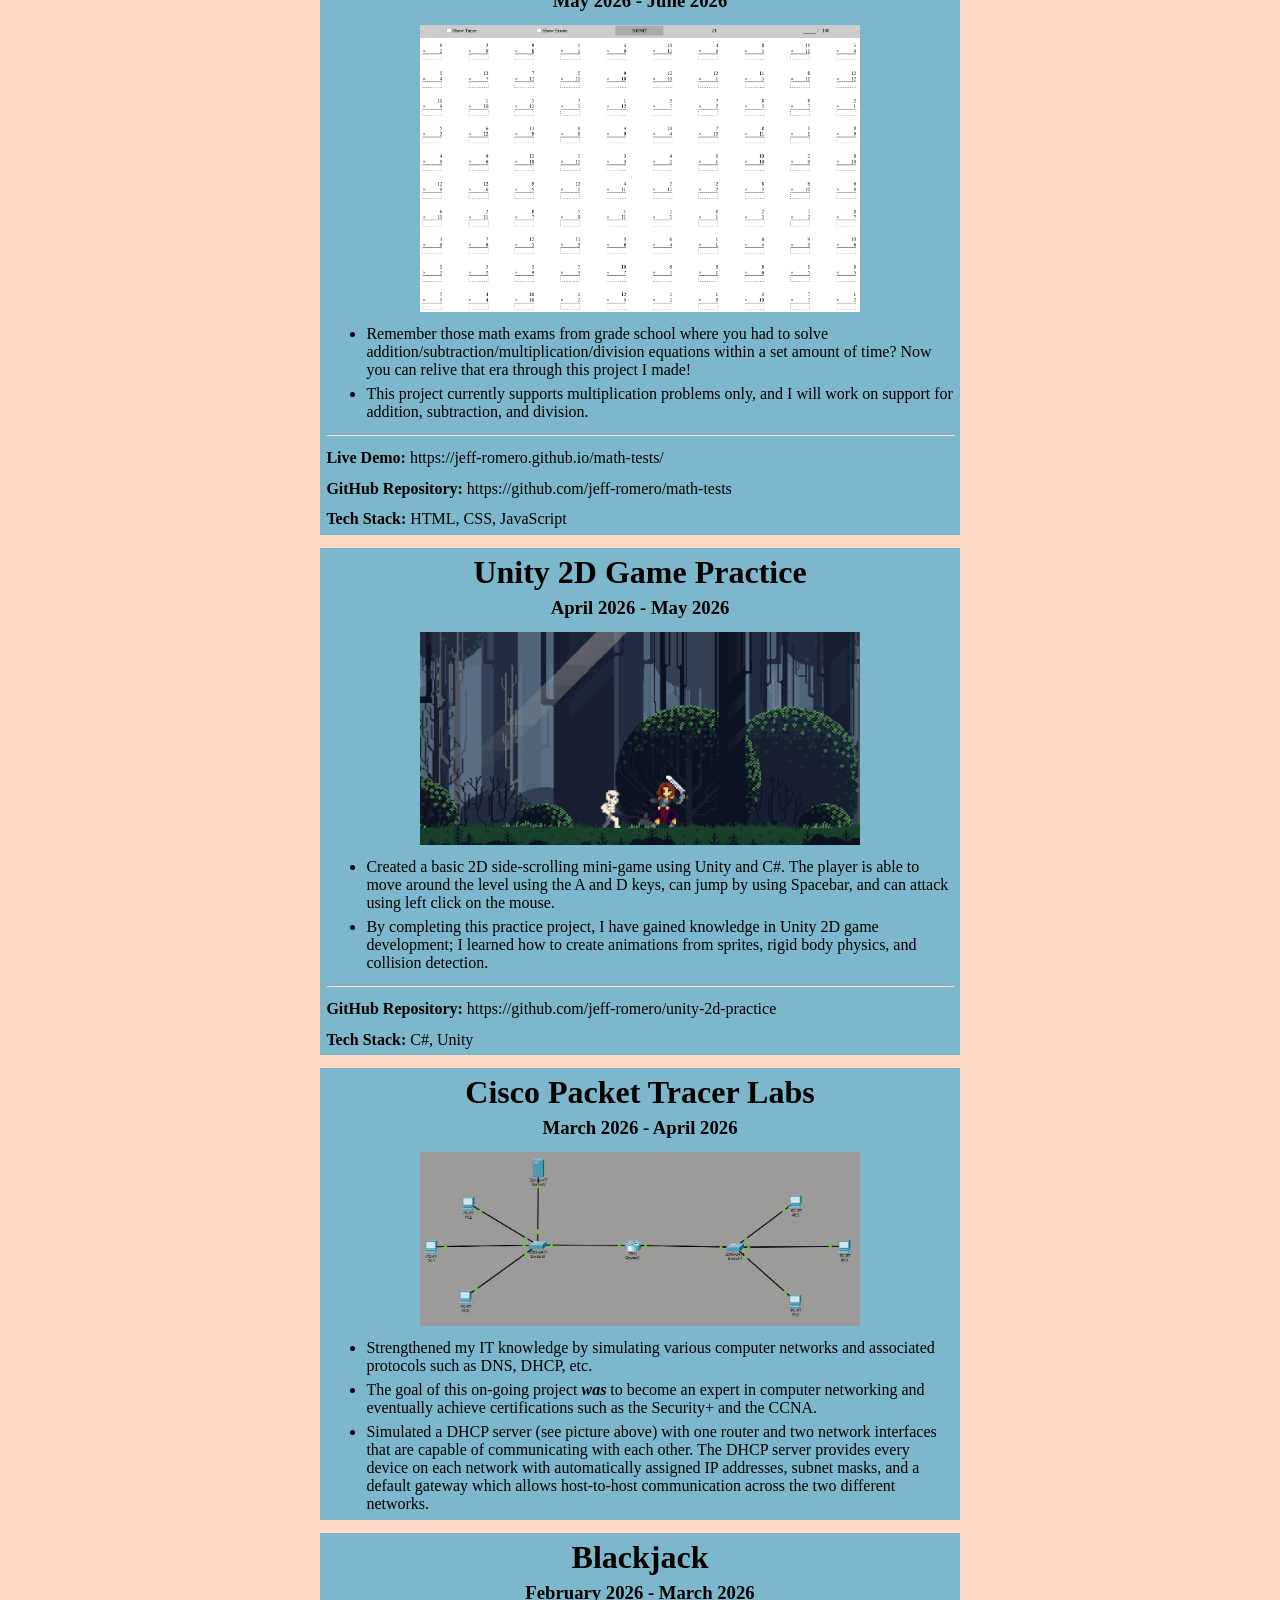
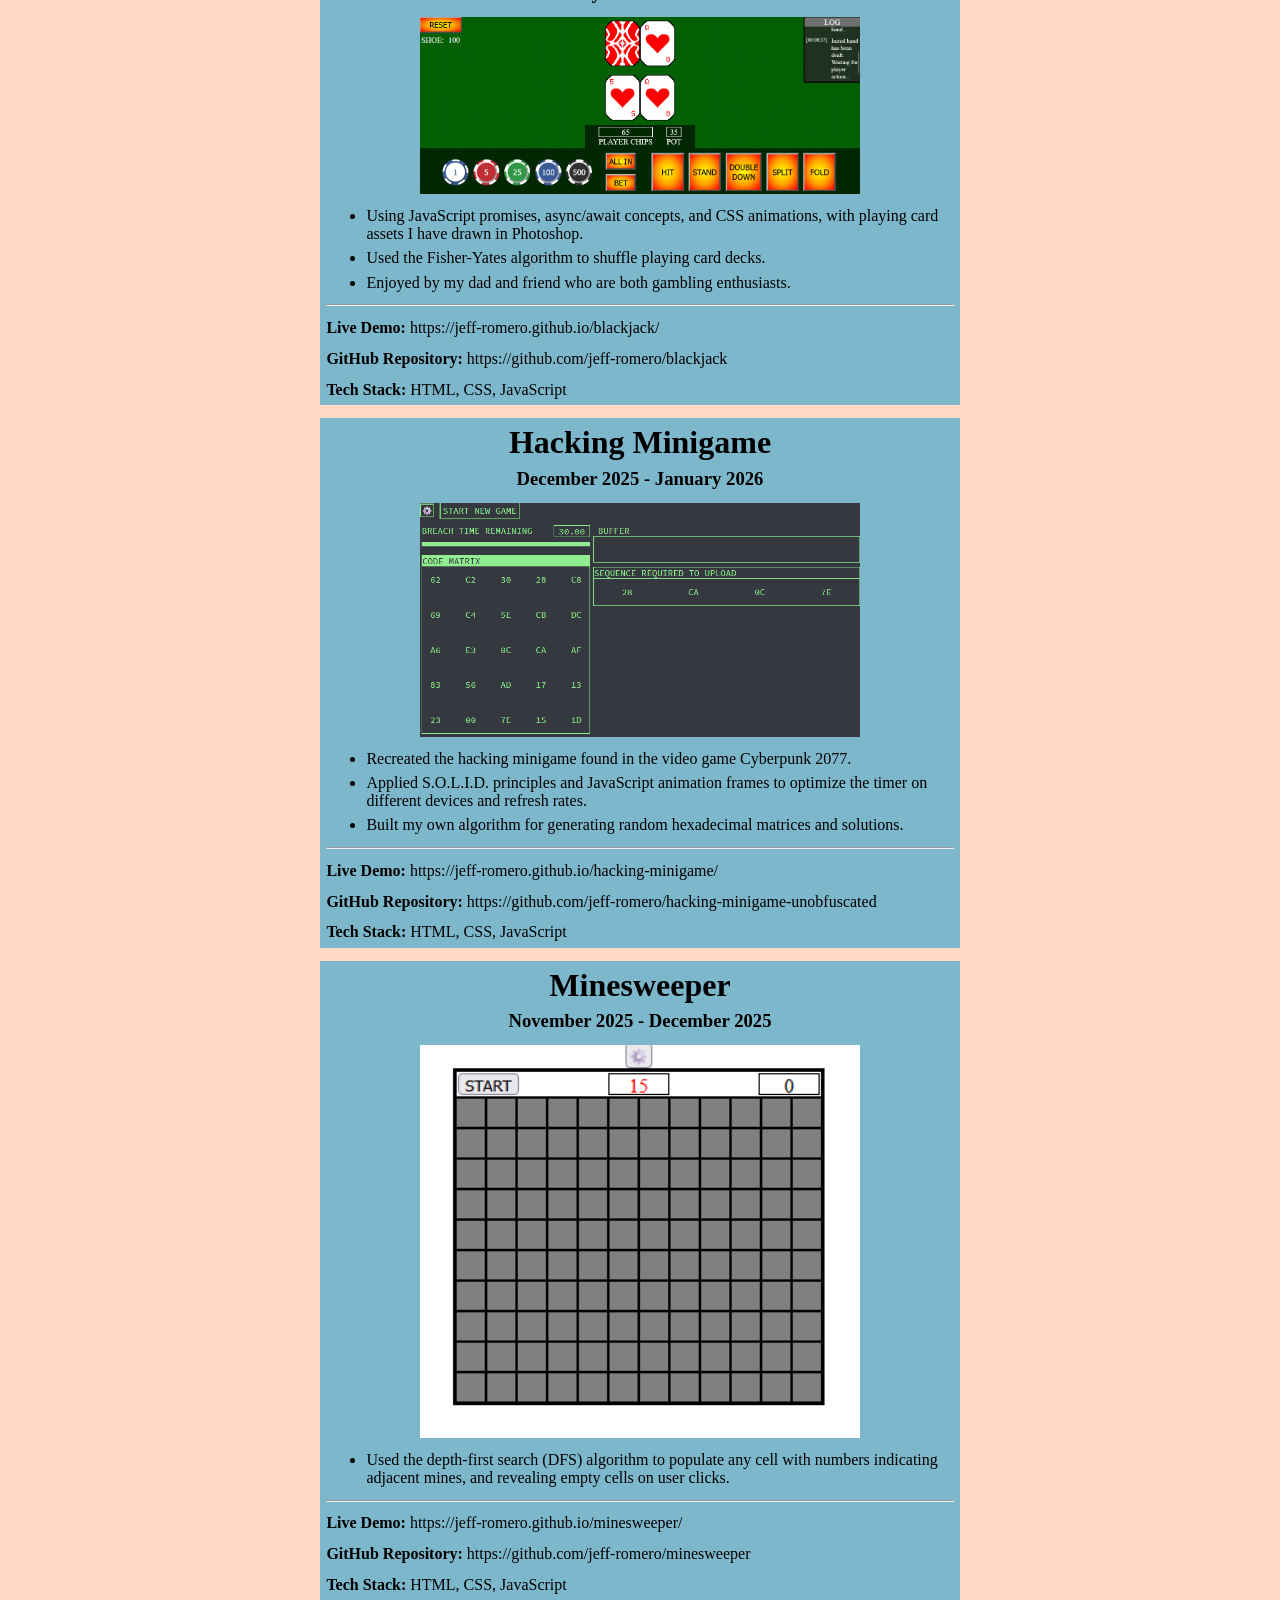
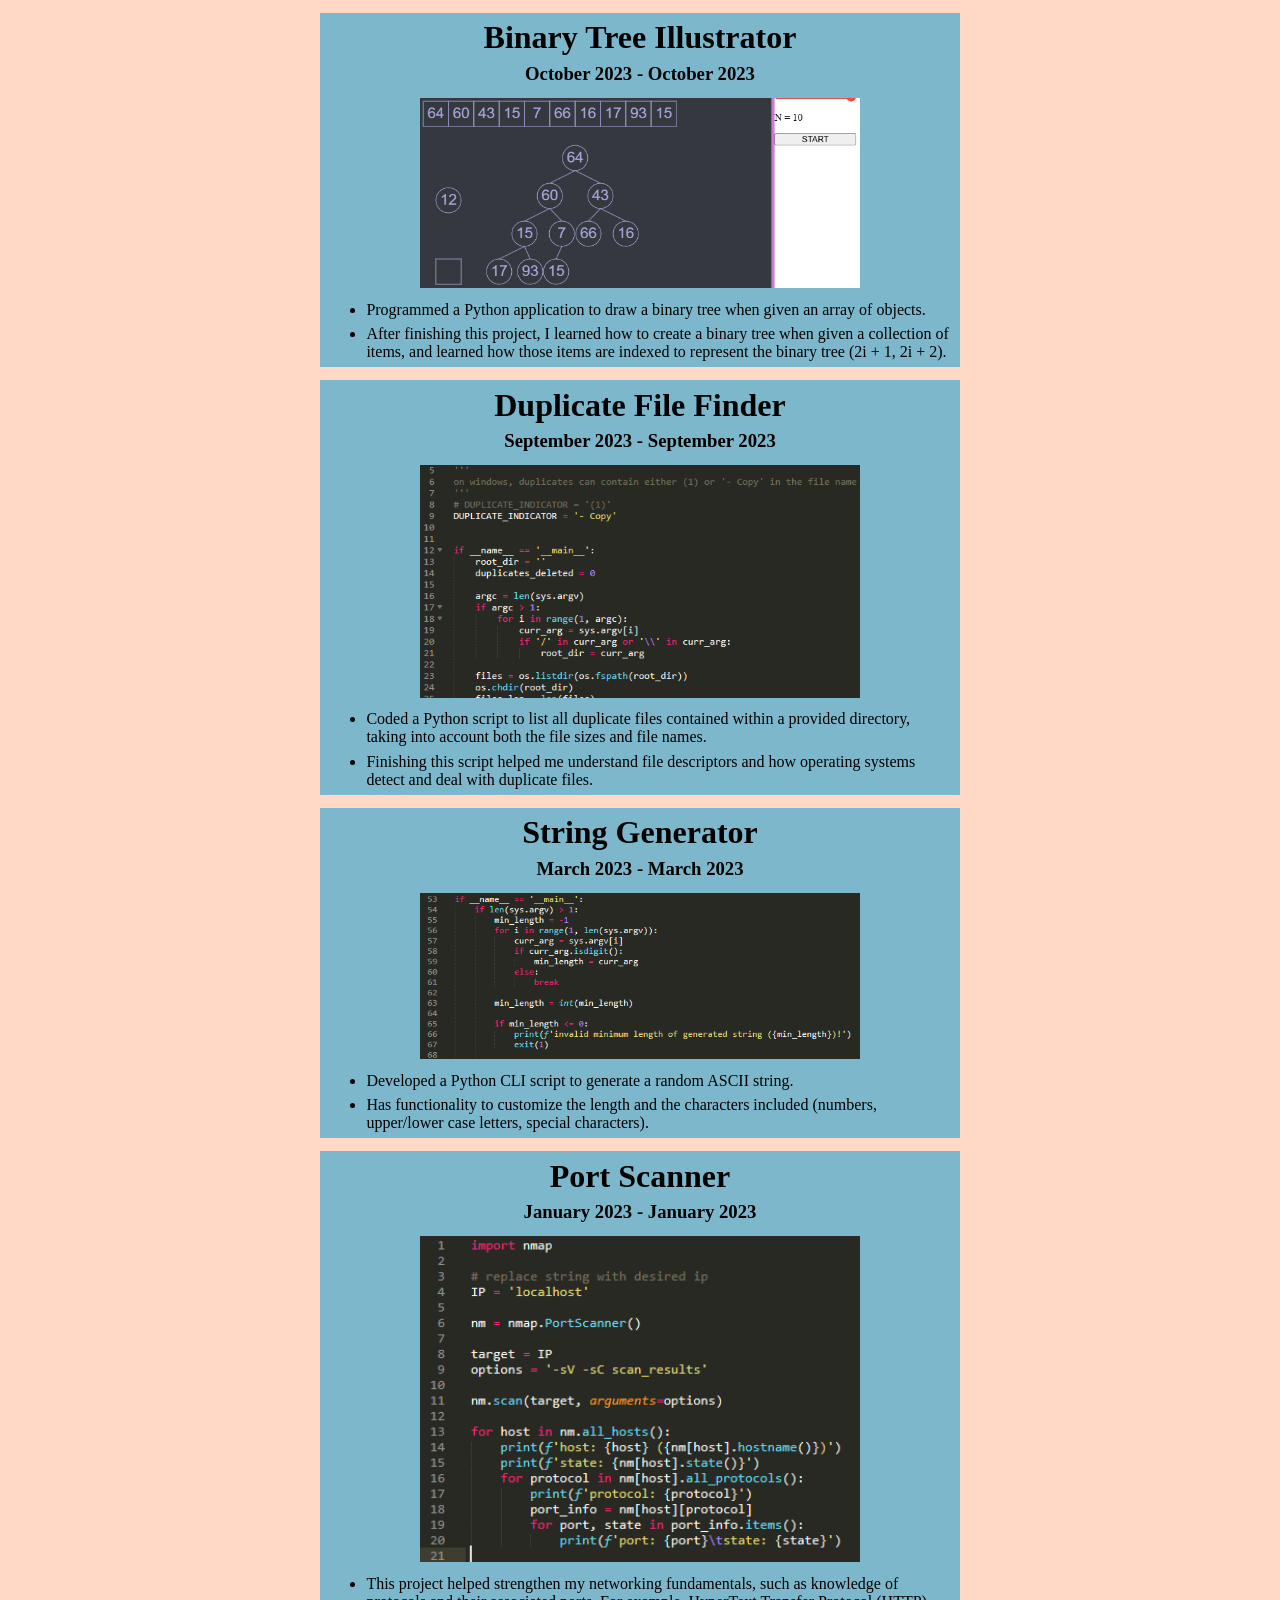
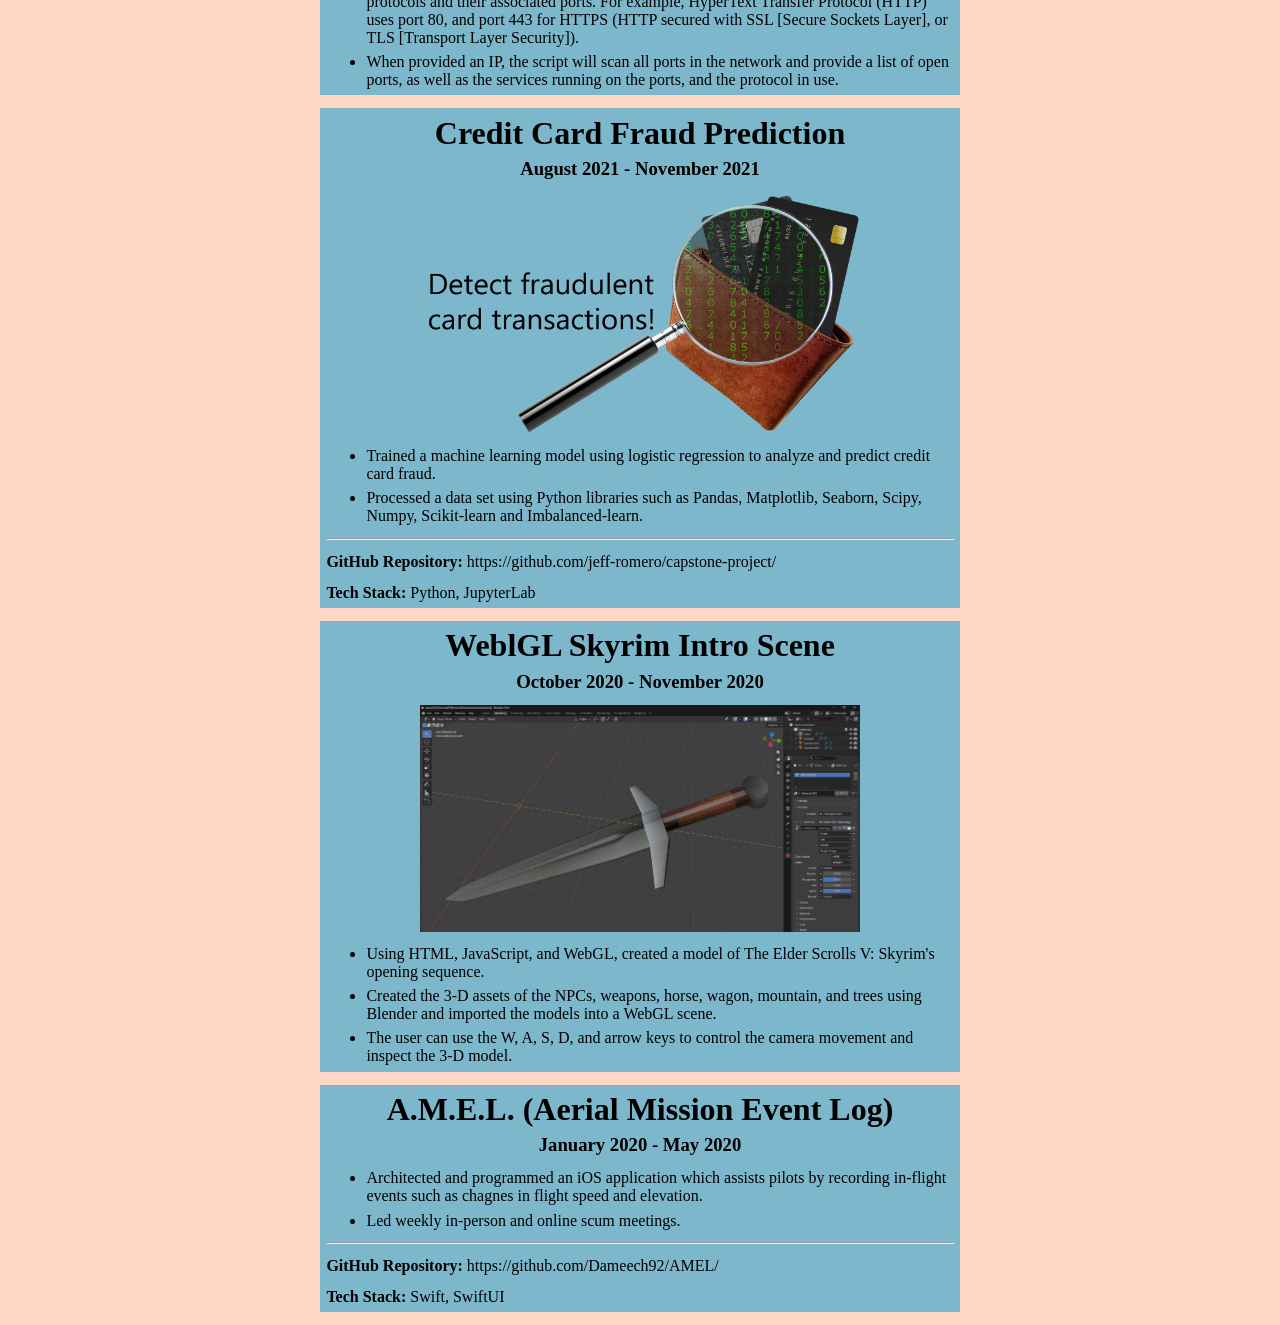
==== commit 956dffcc: "created image gallery for banking app portfolio project" ====
--- a/portfolio.html
+++ b/portfolio.html
@@ -2,7 +2,7 @@
 <html lang="en">
     <head>
         <title>Jeffrey Romero - Portfolio</title>
-        <meta charset="UTF-8">
+        <meta charset="UTF-8" name="viewport" content="width=device-width, initial-scale=1">
         <link rel="stylesheet" type="text/css" href="assets/styles/main.css">
         <link rel="icon" type="image/x-icon" href="assets/images/card-back.png">
     </head>
@@ -24,7 +24,27 @@
                     <h1>Banking App Simulation</h1>
                     <h3>June 2026 - Present</h3>
                 </div>
-                <img class="project-img" src="assets/images/transfer-funds.png">
+                <div class="img-gallery">
+                    <div class="display">
+                        <span id="display-progress">1 / 6</span>
+                        <img class="selected-img" src="assets/images/transfer-funds.png">
+                        <img class="selected-img" src="assets/images/home-page-july-15-2026.png">
+                        <img class="selected-img" src="assets/images/login-toast.png">
+                        <img class="selected-img" src="assets/images/withdraw-july-15-2026.png">
+                        <img class="selected-img" src="assets/images/deposit-july-15-2026.png">
+                        <img class="selected-img" src="assets/images/searchAccountByNum.png">
+                        <a class="prev" onclick="crementSlide(-1)">&#10094</a>
+                        <a class="next" onclick="crementSlide(1)">&#10095</a>
+                    </div>
+                    <div class="gallery-thumbnails">
+                        <img class="thumbnail inactive" src="assets/images/transfer-funds.png" onclick="selectImage(0)">
+                        <img class="thumbnail inactive" src="assets/images/home-page-july-15-2026.png" onclick="selectImage(1)">
+                        <img class="thumbnail inactive" src="assets/images/login-toast.png" onclick="selectImage(2)">
+                        <img class="thumbnail inactive" src="assets/images/withdraw-july-15-2026.png" onclick="selectImage(3)">
+                        <img class="thumbnail inactive" src="assets/images/deposit-july-15-2026.png" onclick="selectImage(4)">
+                        <img class="thumbnail inactive" src="assets/images/searchAccountByNum.png" onclick="selectImage(5)">
+                    </div>
+                </div>
                 <ul>
                     <li>
                         Developing a full-stack simulation of a bank which supports account creation and management, loans, and fund transfers.
@@ -60,7 +80,7 @@
                         Remember those math exams from grade school where you had to solve addition/subtraction/multiplication/division equations within a set amount of time? Now you can relive that era through this project I made!
                     </li>
                     <li>
-                        This project currently supports multiplication problems only, and I will work on support for addition, subtraction, and division. I am currently working on timer functionality though.
+                        This project currently supports multiplication problems only, and I will work on support for addition, subtraction, and division.
                     </li>
                 </ul>
                 <hr>
@@ -280,4 +300,5 @@
         </div>
     </body>
     <script src="assets/scripts/main.js"></script>
+    <script src="assets/scripts/img-gallery.js"></script>
 </html>
--- a/assets/styles/main.css
+++ b/assets/styles/main.css
@@ -2,6 +2,7 @@
 *::after,
 *::before {
     box-sizing: border-box;
+    /* font-size: clamp(1rem, 0.7rem + 1.725vw, 1.5rem); */
 }
 
 /* 
@@ -62,6 +63,7 @@
     display: flex;
     width: 100%;
     padding-inline: 2vw;
+    padding-block: 2vw;
     gap: 0.5vw;
     /* z-index: -3; */
     background-color: light-dark(var(--yuna-blonde), #454e61);
@@ -83,7 +85,6 @@
     text-align: center;
     align-self: center;
     z-index: 1;
-    font-size: 2.25dvh;
 }
 .nav-item::before {
     position: absolute;
@@ -237,30 +238,47 @@
     gap: 1vw;
 }
 
+@media screen and (max-width: 899px) {
+    .content-wrapper {
+        gap: 5vw;
+    }
+}
+
 .summary {
     display: flex;
     flex-direction: column;
     width: 75vw;
-    gap: 0.5vw;
+    gap: clamp(1.25rem, 2vw, 2rem);
     padding: 0.5vw;
     background-color: light-dark(var(--yuna-blonde-compliment), rgb(65, 65, 65));
-    font-size: 1.3em;
+}
+
+@media screen and (max-width: 899px) {
+    .summary {
+        width: 100%;
+    }
 }
 
 .project-container {
     display: flex;
     flex-direction: column;
     width: 50vw;
-    gap: 0.5vw;
+    gap: 1vw;
     padding: 0.5vw;
     background-color: light-dark(var(--yuna-blonde-compliment), rgb(65, 65, 65));
 }
 
+@media screen and (max-width: 899px) {
+    .project-container {
+        width: 100%;
+    }
+}
+
 .project-header {
     display: flex;
     flex-direction: column;
     text-align: center;
-    /* gap: 0.5vw; */
+    gap: 0.5vw;
 }
 
 .project-img {
@@ -313,3 +331,71 @@
     width: 100%;
     height: auto;
 }
+
+.img-gallery {
+    display: flex;
+    flex-direction: column;
+    gap: 1vw;
+}
+
+.display {
+    position: relative;
+    display: flex;
+    justify-content: center;
+}
+
+#display-progress {
+    position: absolute;
+    top: 0;
+    left: 0;
+    background-color: rgba(0, 0, 0, 0.7);
+    padding: 0.25vw;
+}
+
+.prev, .next {
+    position: absolute;
+    top: 50%;
+    padding: 1vw;
+    user-select: none;
+    font-size: 20px;
+    font-weight: bold;
+    cursor: pointer;
+    background-color: rgba(0, 0, 0, 0.1);
+}
+
+.prev {
+    left: 0;
+}
+
+.next {
+    right: 0;
+}
+
+.prev:hover, .next:hover {
+    background-color: rgba(0, 0, 0, 0.825);
+}
+
+.gallery-thumbnails {
+    display: flex;
+    justify-content: center;
+}
+
+.thumbnail {
+
+}
+
+.thumbnail:hover {
+    cursor: pointer;
+}
+
+.inactive {
+    opacity: 0.65;
+}
+
+.active {
+    opacity: 1;
+}
+
+.selected-img {
+    display: none;
+}
